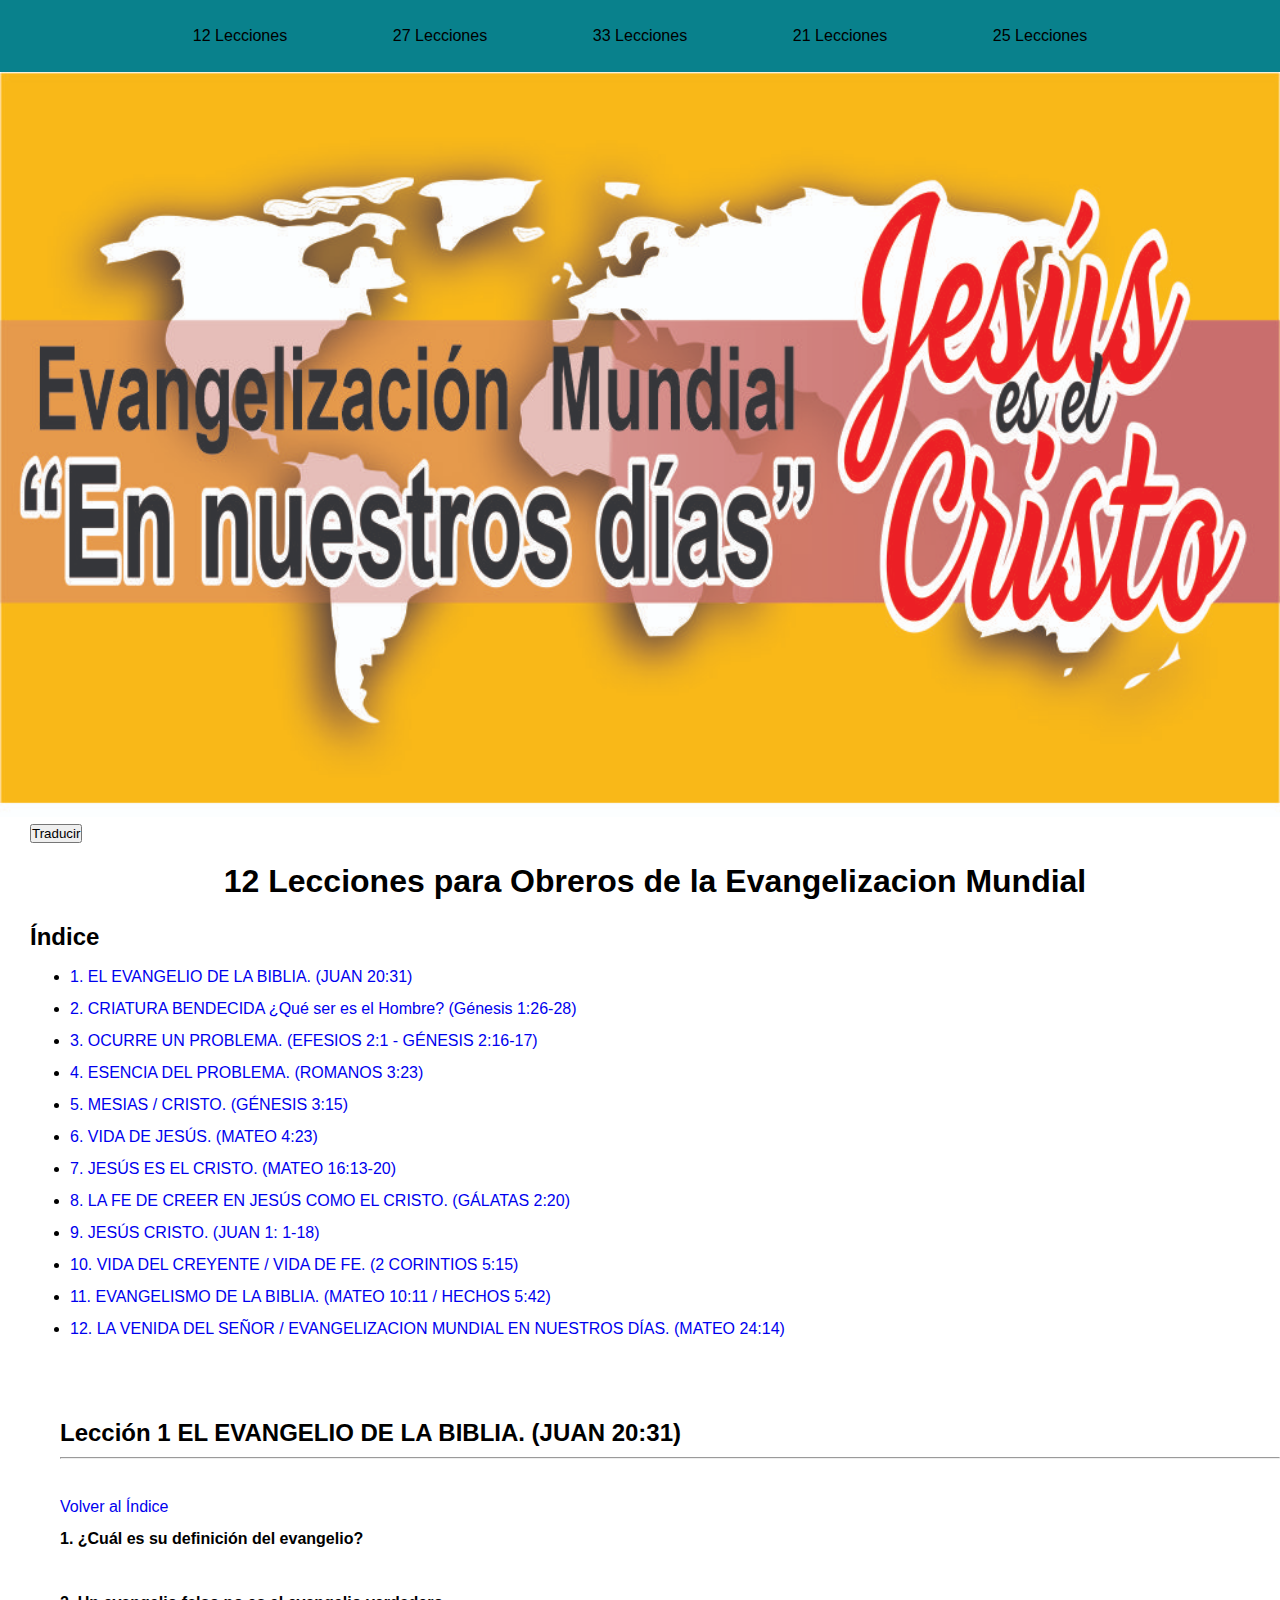
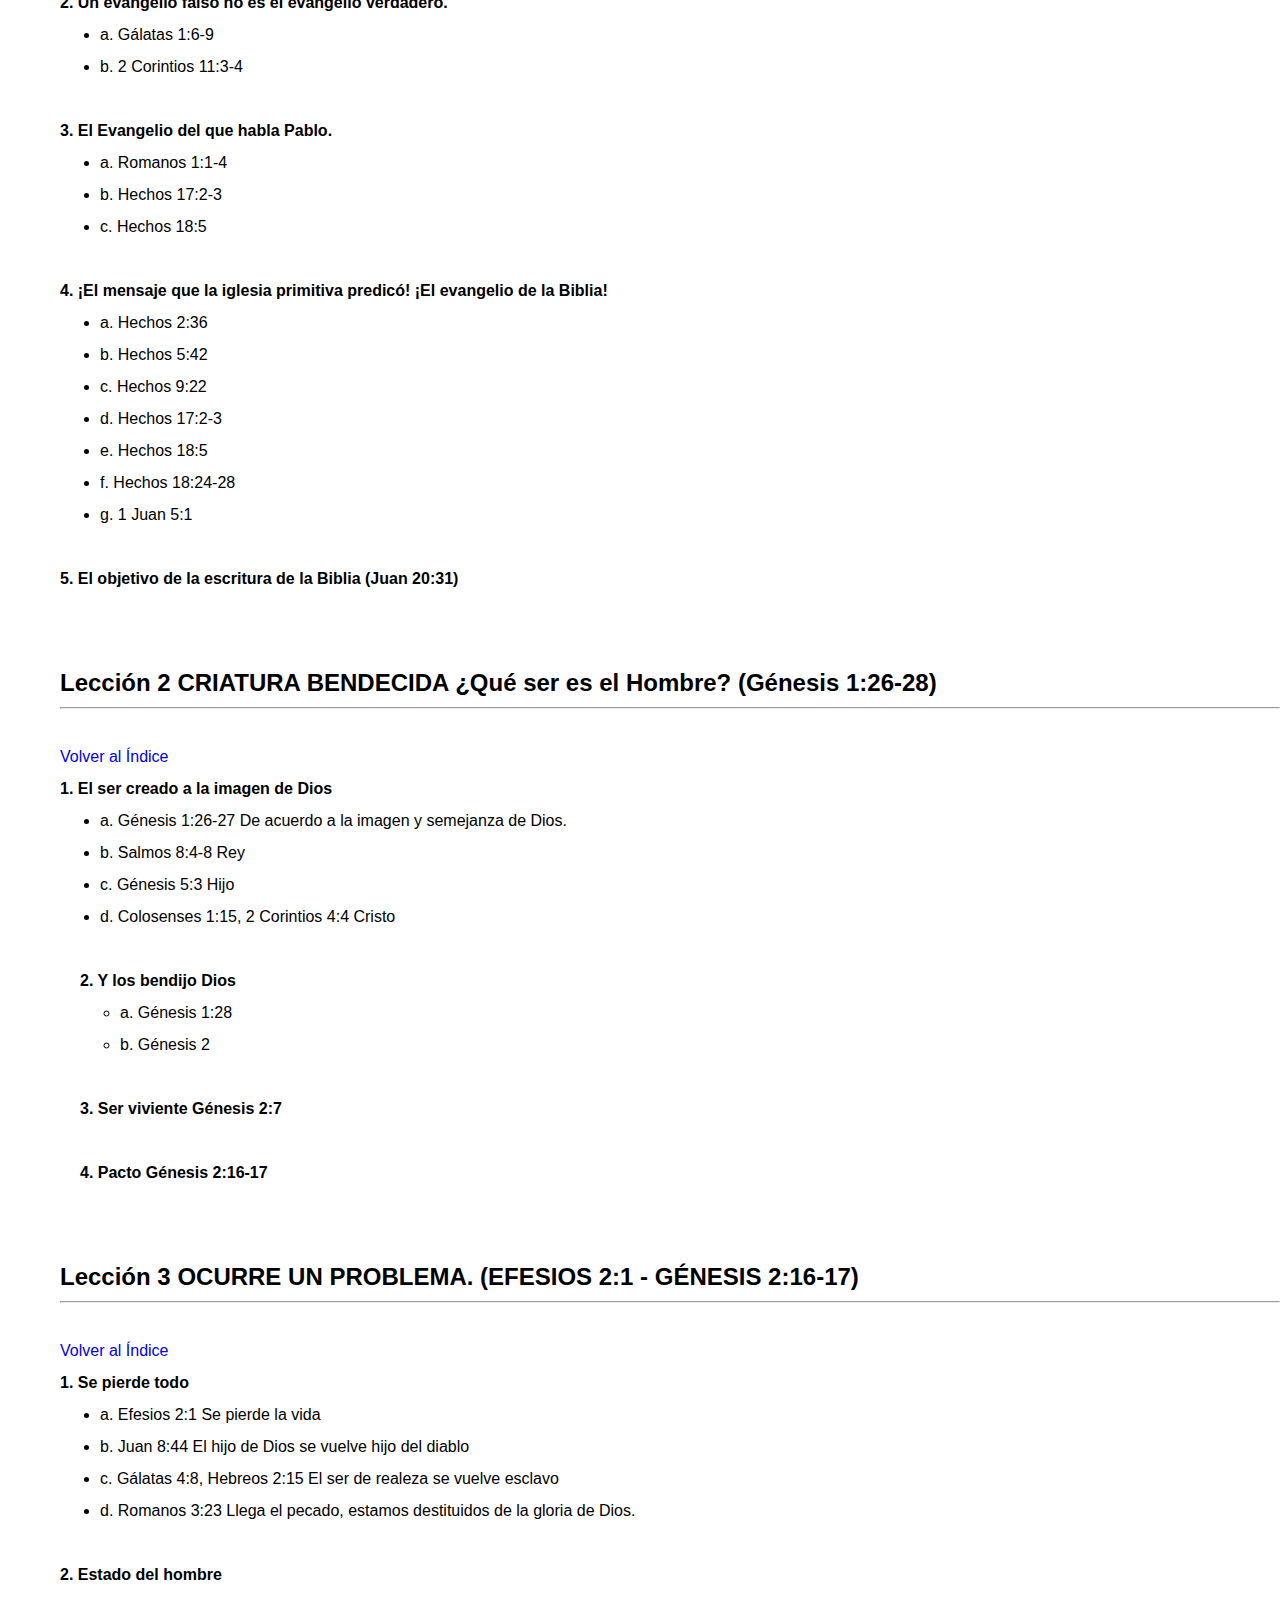
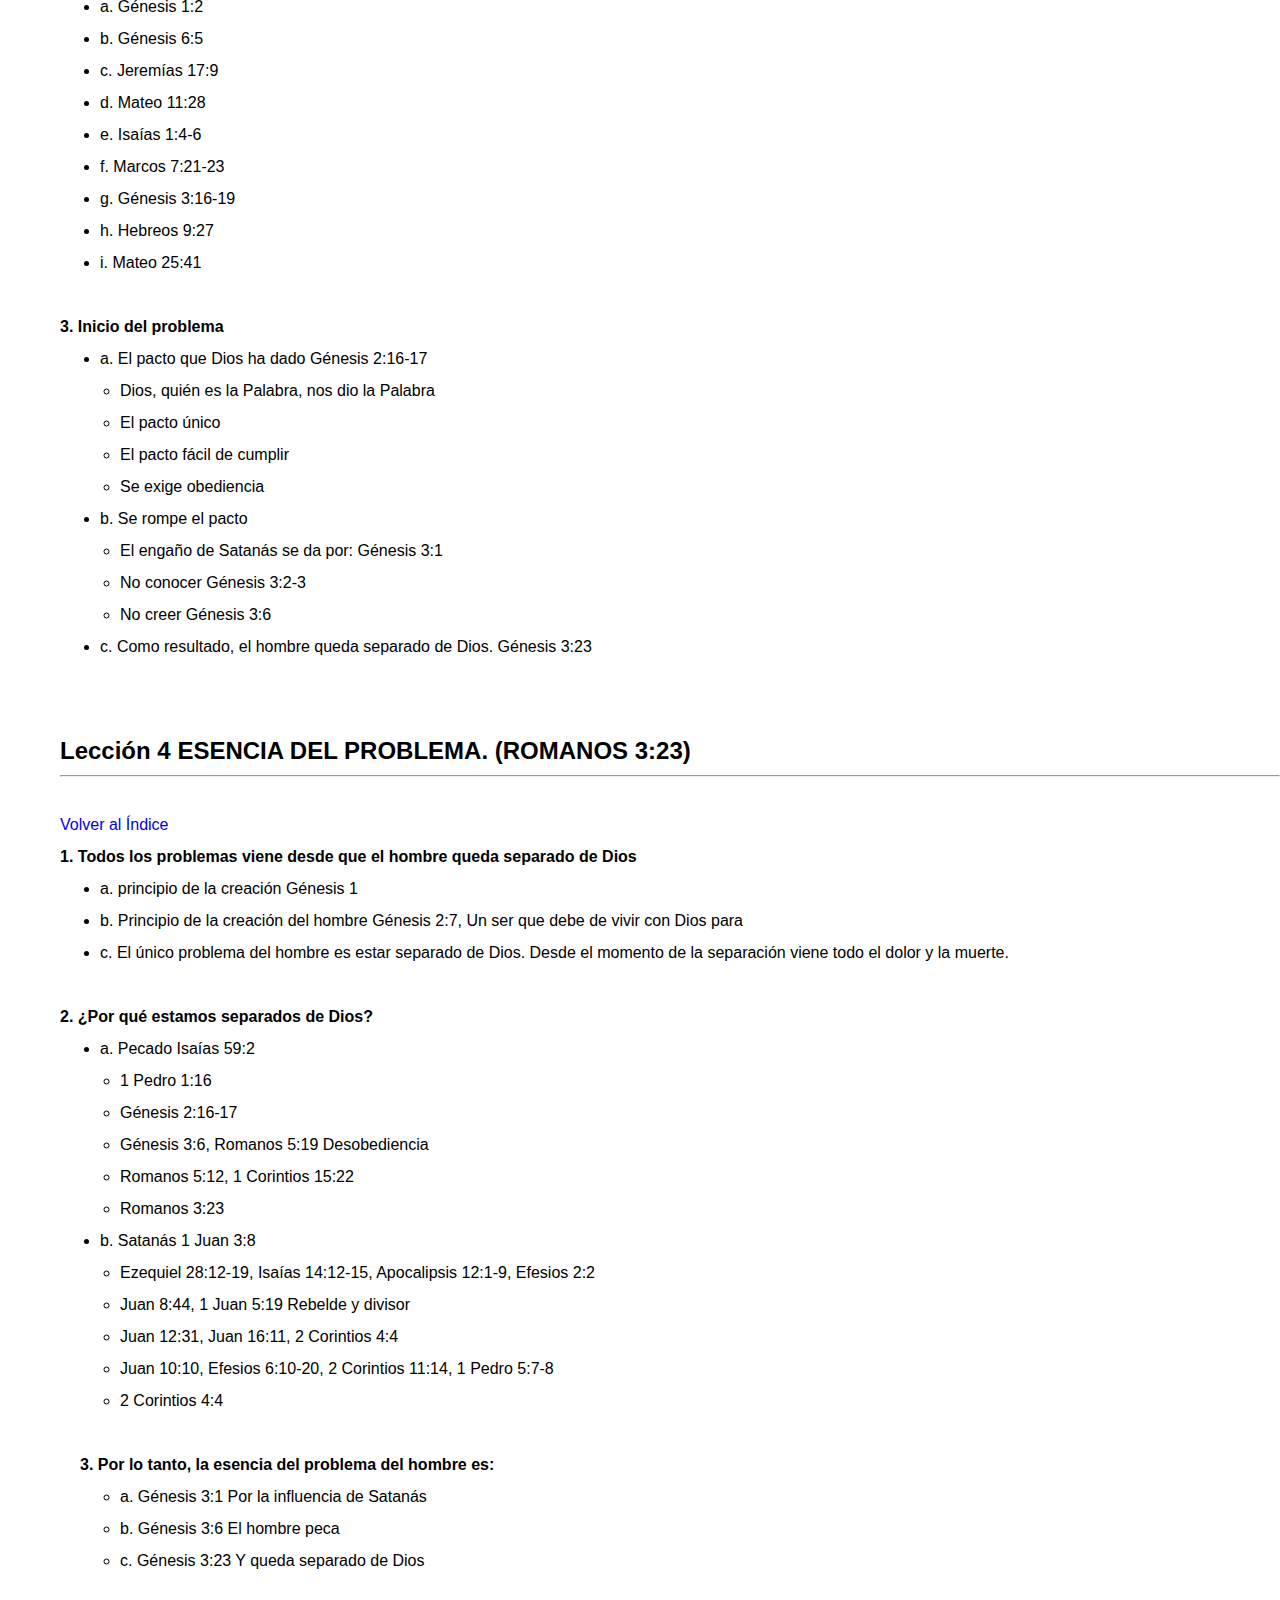
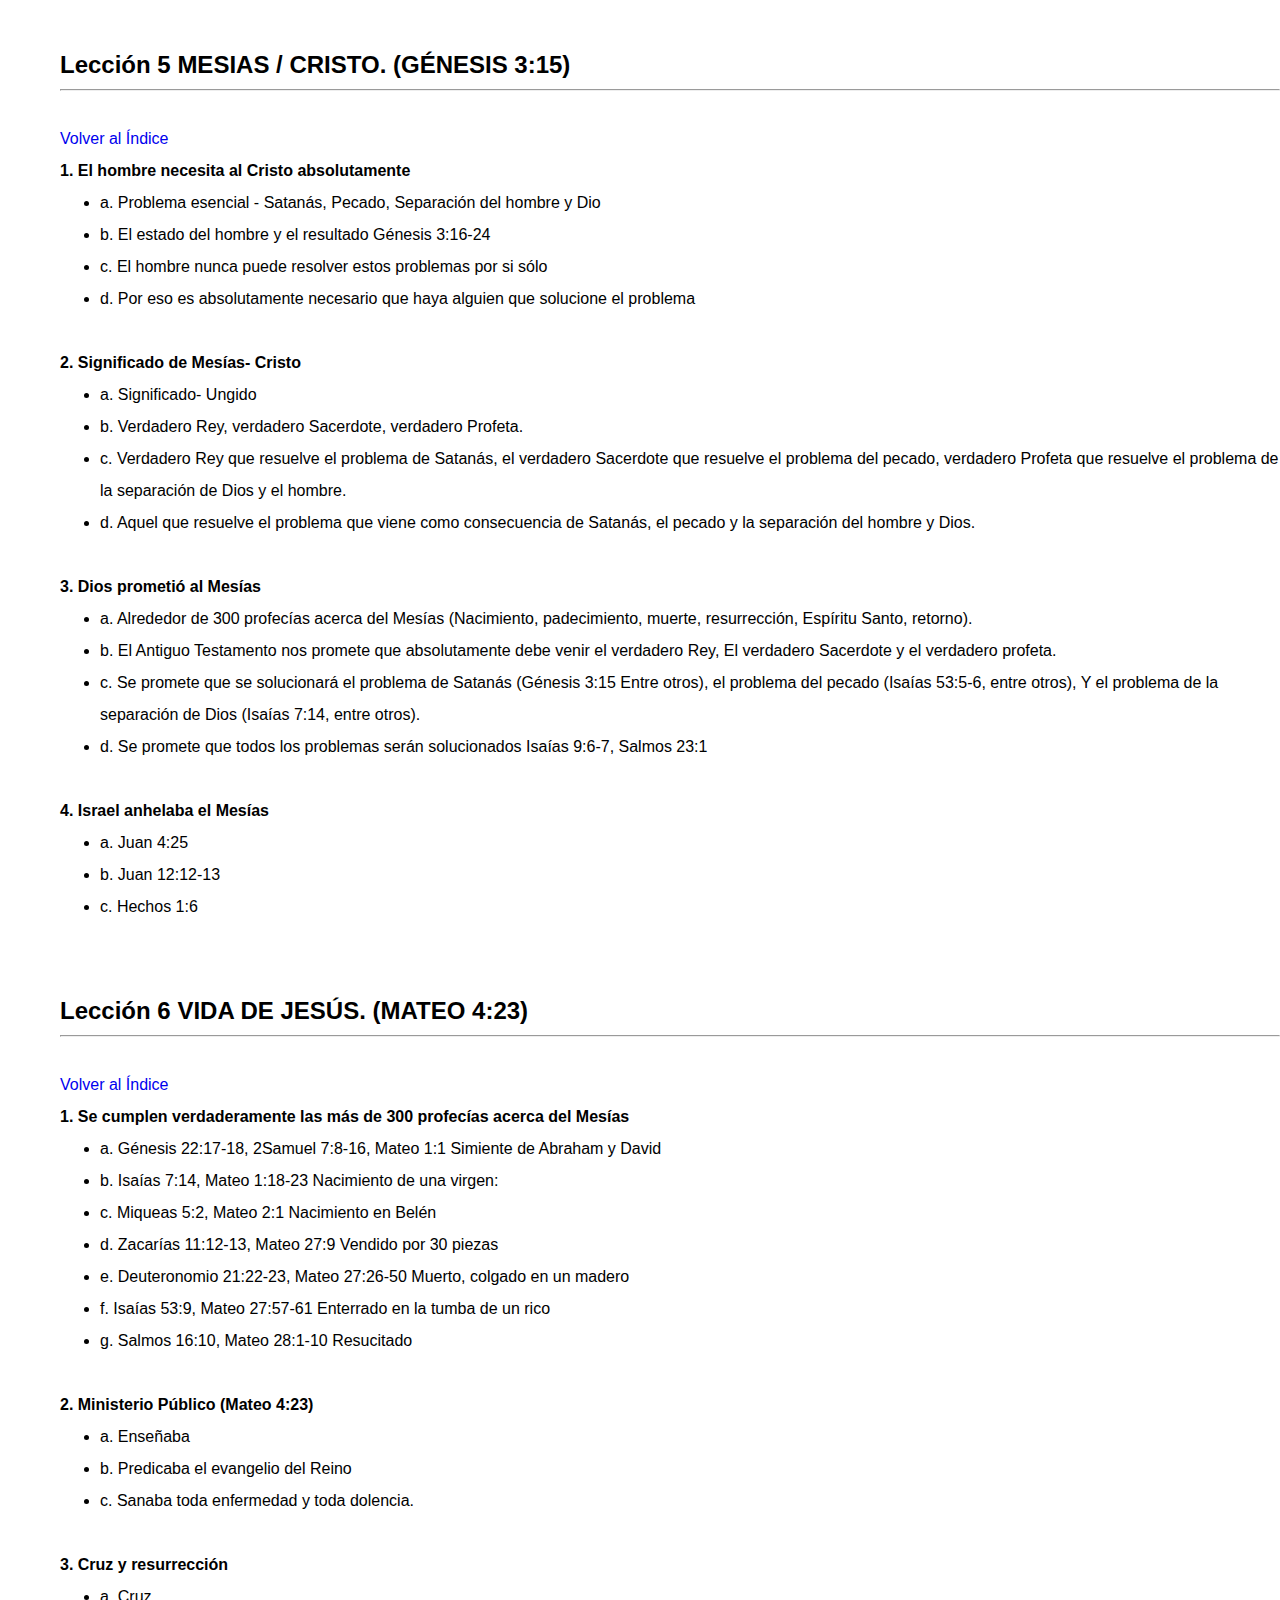
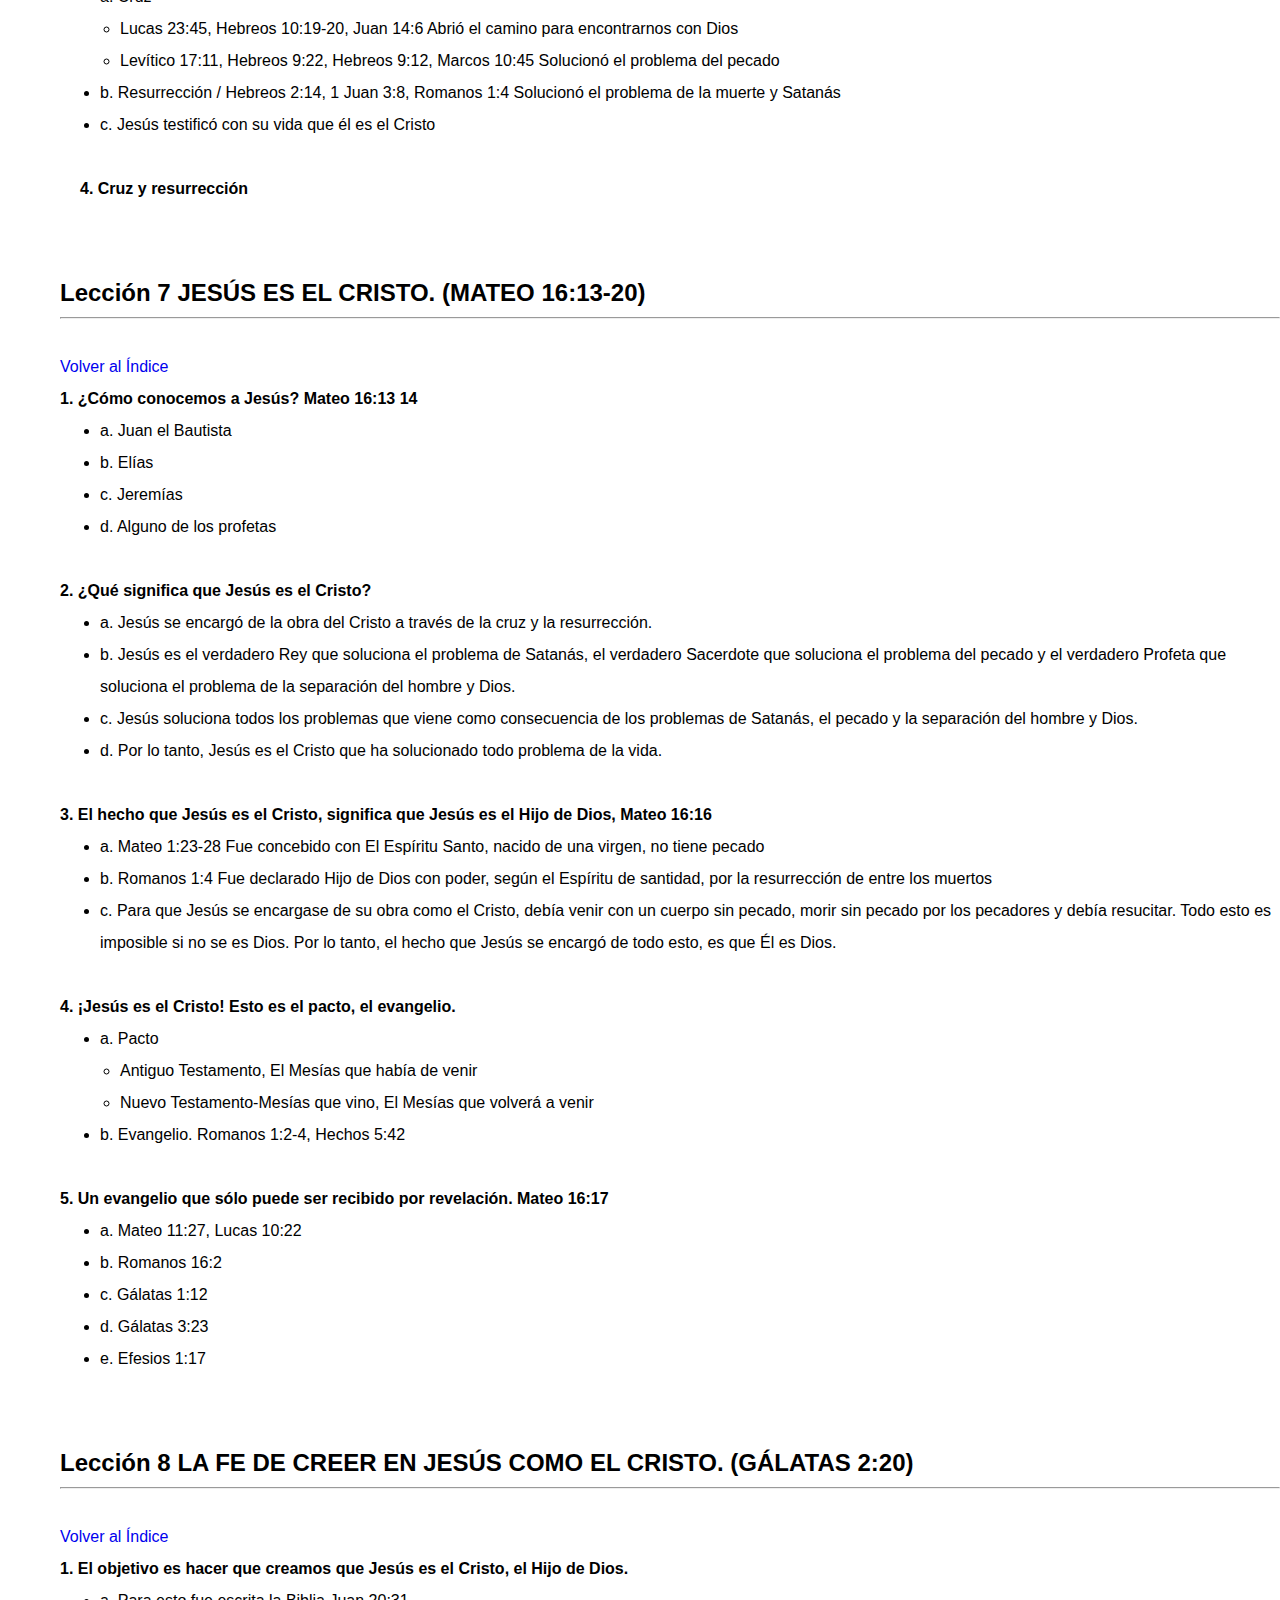
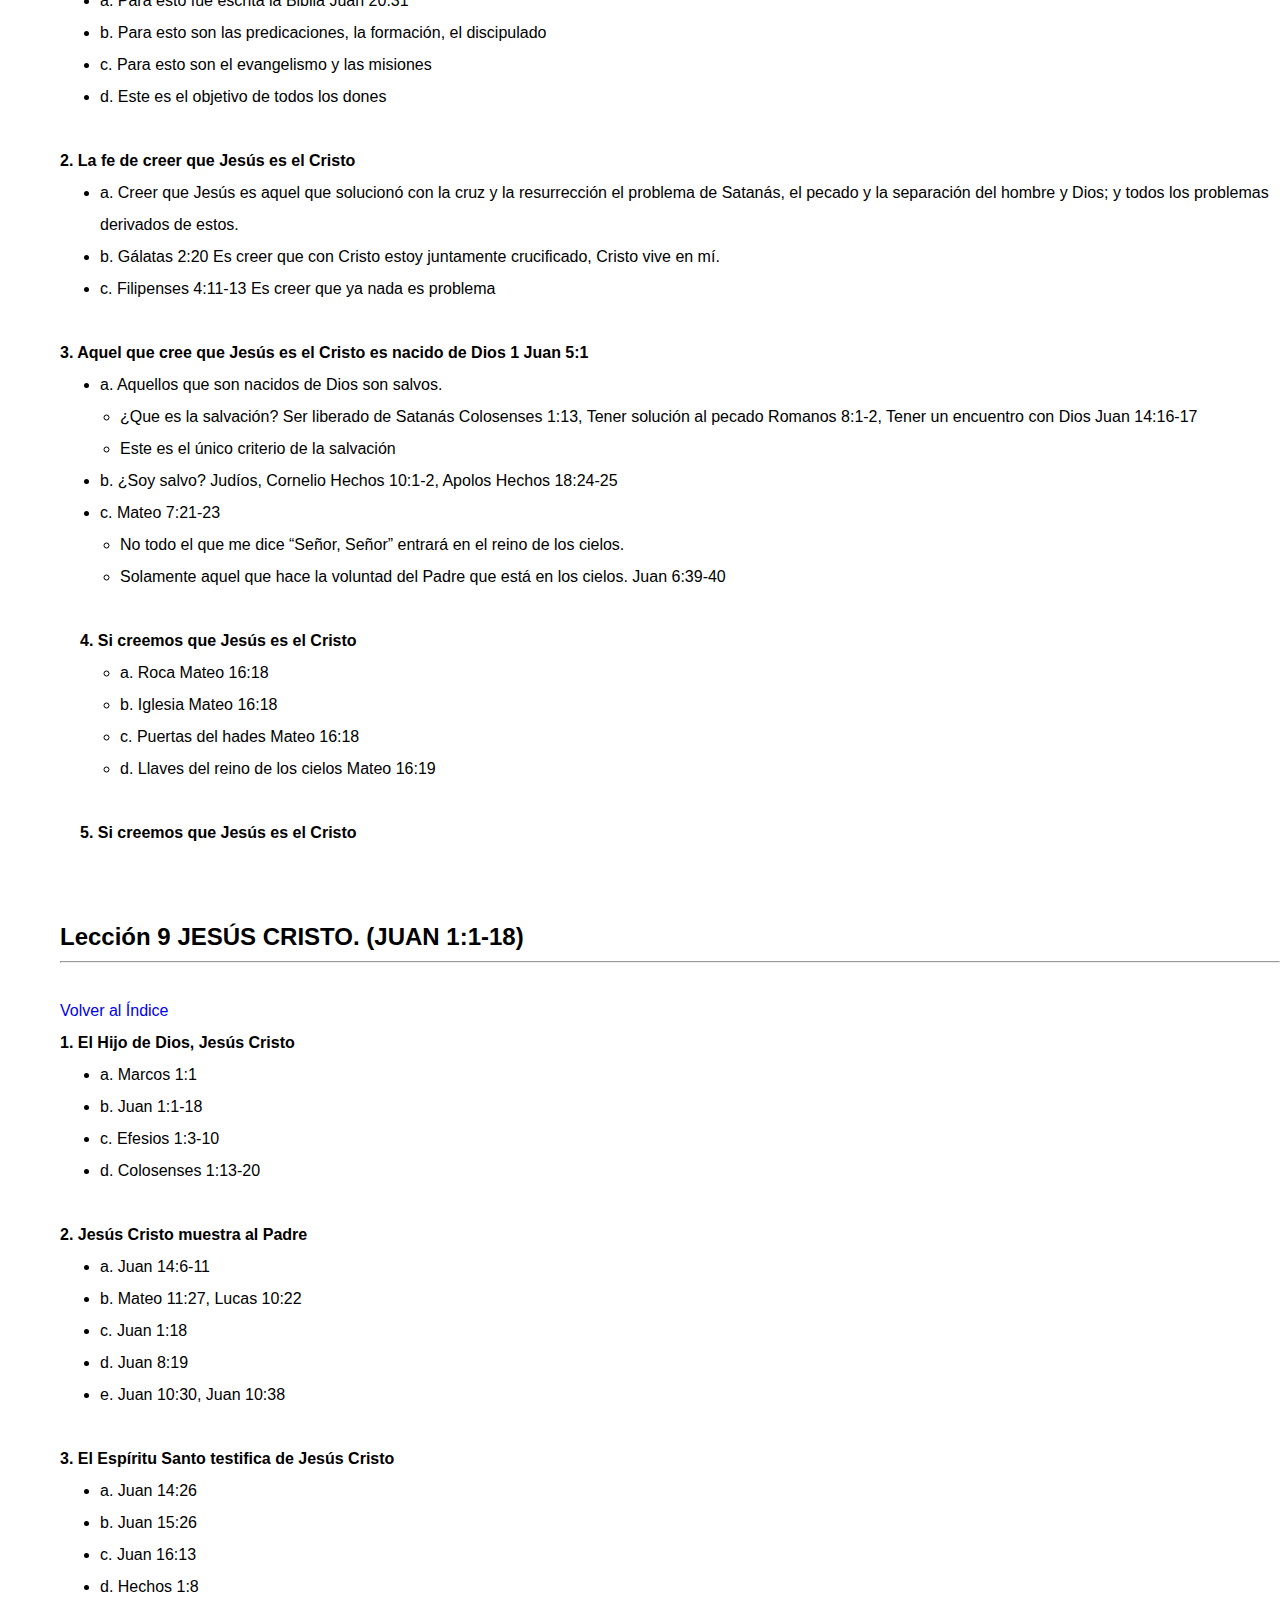
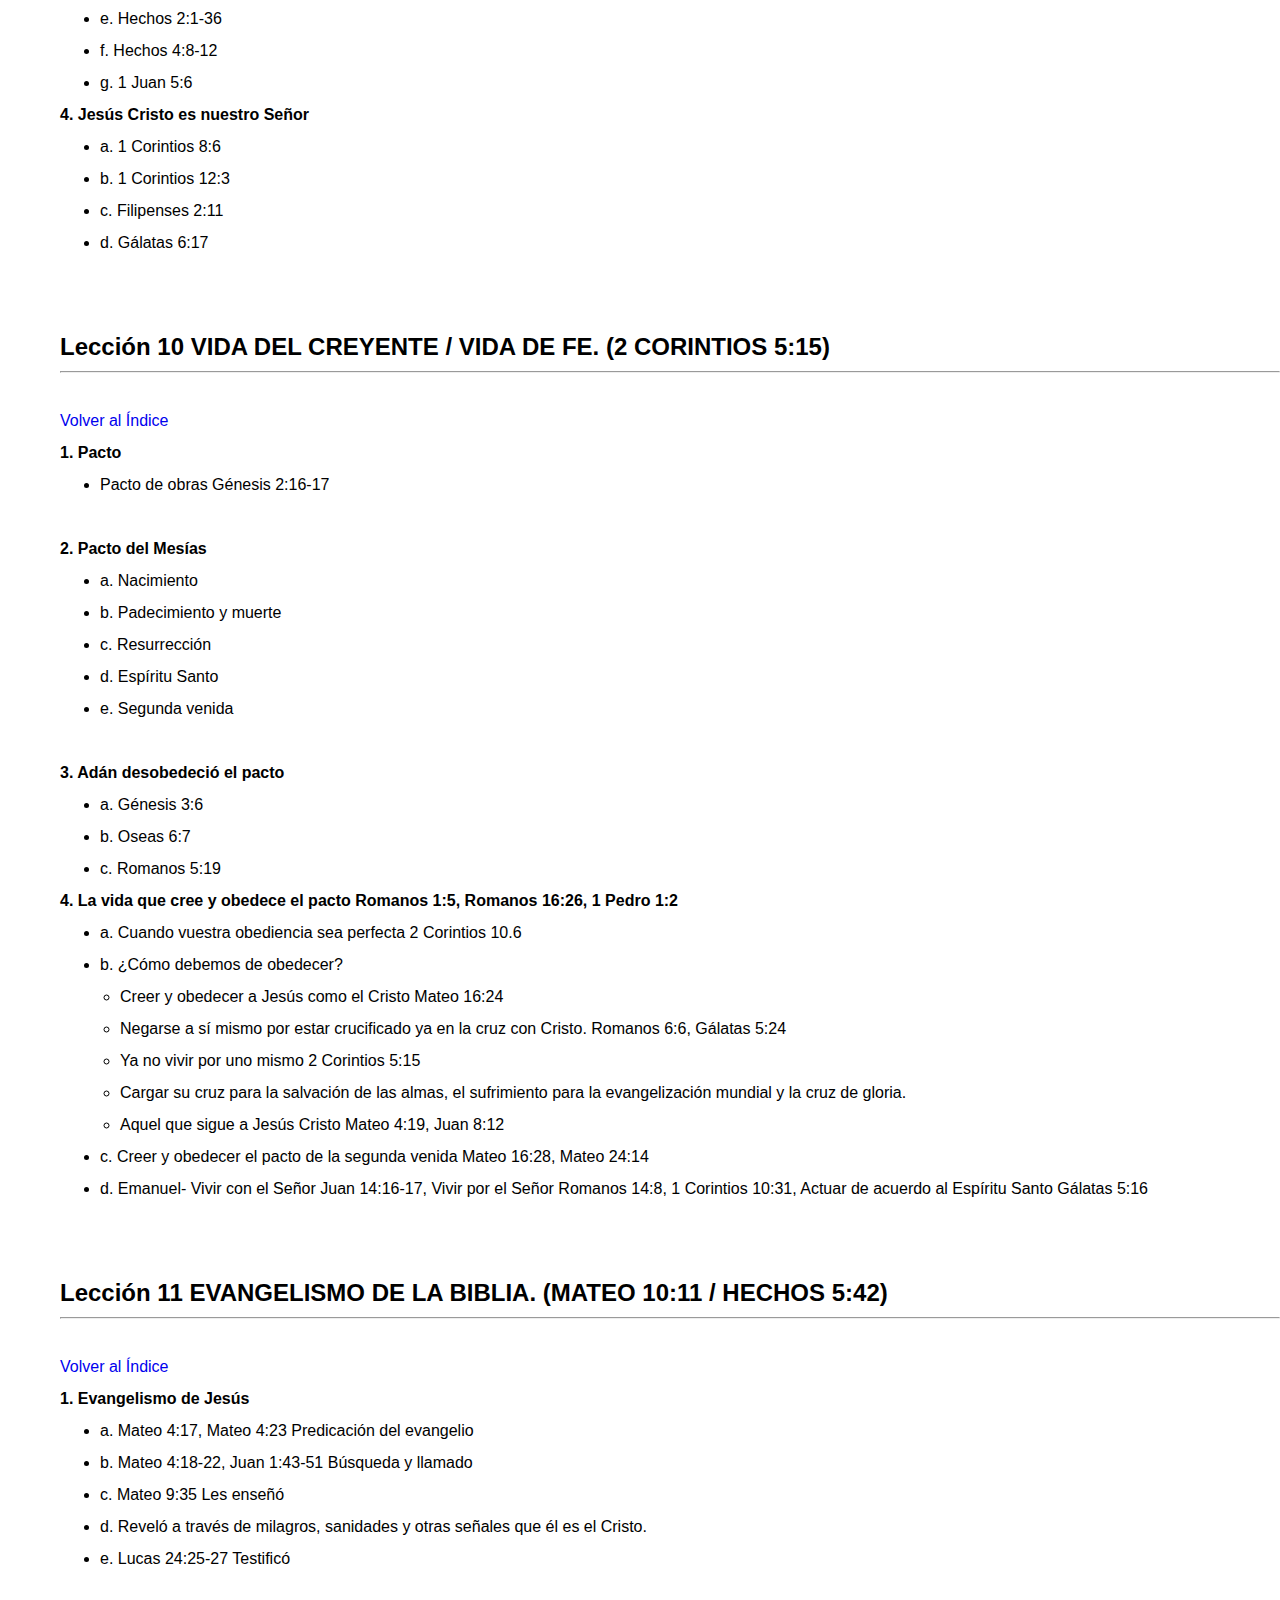
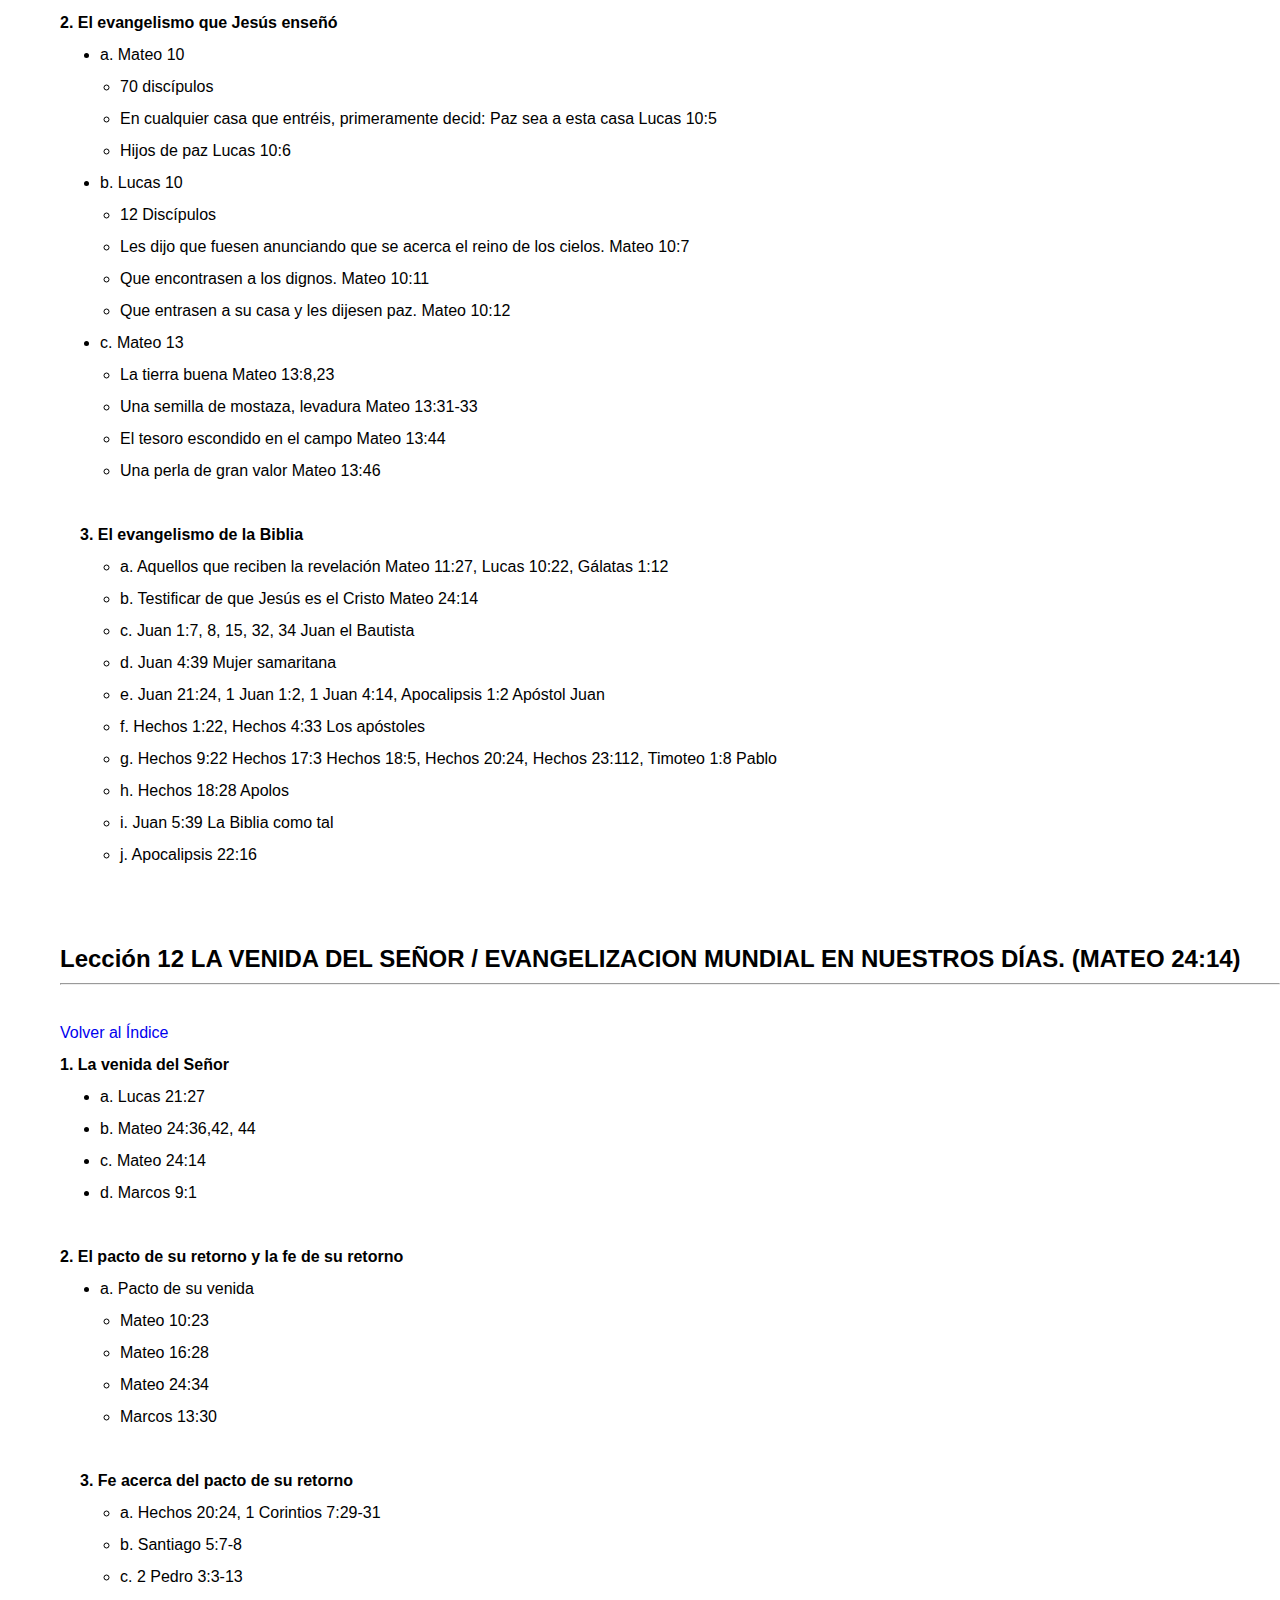
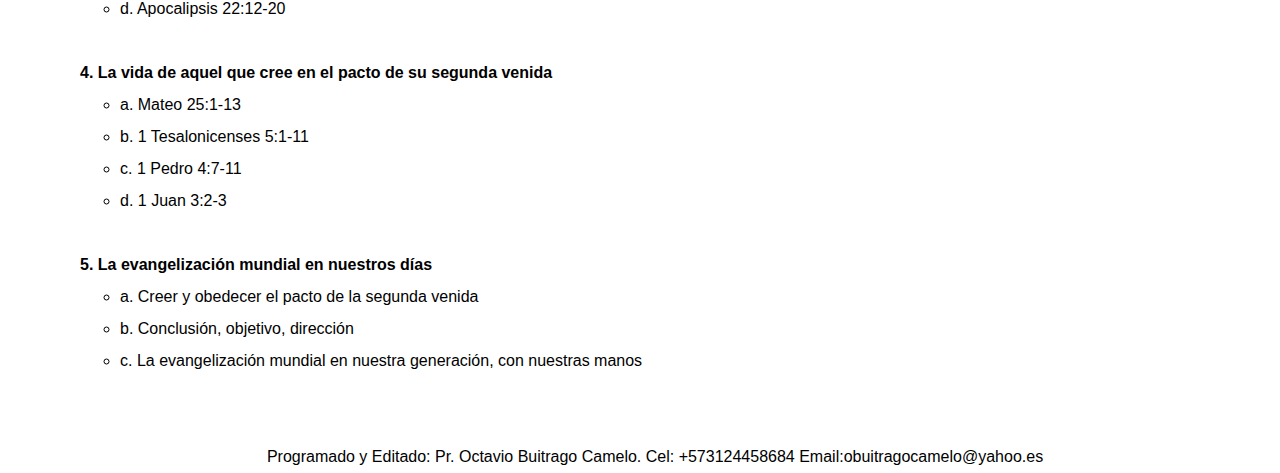
==== index.html @ a5cf8450 "nueva actualizacion" ====
<!DOCTYPE html>
<html lang="es">
<head>
    <meta charset="UTF-8">
    <meta name="viewport" content="width=device-width, initial-scale=1.0">
    <link rel="stylesheet" href="styles.css">
    <script src="https://ajax.googleapis.com/ajax/libs/jquery/3.6.0/jquery.min.js"></script>
    <script src="index.js"></script>
    <title>Lecciones para la Evangelizacion Mundial</title>
<script type="text/javascript">
	document.addEventListener("DOMContentLoaded", function(e) {
		ConveyThis_Initializer.init({
			api_key: "pub_405fa917a806c4c9b337b1f81d25b096"
		});
	});
</script>
</head>
<body>
    <header>
		<nav class="navbar">
			<div class="contenedor">
                <a href="index.html">12 Lecciones</a>
                <a href="27.html">27 Lecciones</a>
                <a href="33.html">33 Lecciones</a>
                <a href="21.html">21 Lecciones</a>
                <a href="25.html">25 Lecciones</a>
              </div>
		</nav>
		<div class="contenedor-imagen">
			<a href="#">
				<img src="img/portada.jpg" alt="imagen evangelizacion mundial">
			</a>
		</div>
	</header>
<main class="contenido">
    <div id="traducir">
	    <div id="google_translate_element"></div>
        <button onclick="translatePage()">Traducir</button>
    </div>
    <h1 class="titulo" id="indice">12 Lecciones para Obreros de la Evangelizacion Mundial</h1>
    <nav>
        <h2>Índice</h2>
        <ul>
            <li><a href="#leccion-1">1. EL EVANGELIO DE LA BIBLIA. (JUAN 20:31)</a></li>
            <li><a href="#leccion-2">2. CRIATURA BENDECIDA ¿Qué ser es el Hombre? (Génesis 1:26-28)</a></li>
            <li><a href="#leccion-3">3. OCURRE UN PROBLEMA. (EFESIOS 2:1 - GÉNESIS 2:16-17)</a></li>
            <li><a href="#leccion-4">4. ESENCIA DEL PROBLEMA. (ROMANOS 3:23)</a></li>
            <li><a href="#leccion-5">5. MESIAS / CRISTO. (GÉNESIS 3:15)</a></li>
            <li><a href="#leccion-6">6. VIDA DE JESÚS. (MATEO 4:23)</a></li>
            <li><a href="#leccion-7">7. JESÚS ES EL CRISTO. (MATEO 16:13-20)</a></li>
            <li><a href="#leccion-8">8. LA FE DE CREER EN JESÚS COMO EL CRISTO. (GÁLATAS 2:20)</a></li>
            <li><a href="#leccion-9">9. JESÚS CRISTO. (JUAN 1: 1-18)</a></li>
            <li><a href="#leccion-10">10. VIDA DEL CREYENTE / VIDA DE FE. (2 CORINTIOS 5:15)</a></li>
            <li><a href="#leccion-11">11. EVANGELISMO DE LA BIBLIA. (MATEO 10:11 / HECHOS 5:42)</a></li>
            <li><a href="#leccion-12">12. LA VENIDA DEL SEÑOR / EVANGELIZACION MUNDIAL EN
                NUESTROS DÍAS. (MATEO 24:14)</a></li><br><br>
        </ul>
    </nav>
    <main>
    <Section>
        <article>
            <h2 id="leccion-1">Lección 1 EL EVANGELIO DE LA BIBLIA. (JUAN 20:31)</h2>
            <hr><br> <a href="#indice" class="volver-indice">Volver al Índice</a>
    
            <p><strong>1. ¿Cuál es su definición del evangelio?</strong></p><br>
            <p><strong>2. Un evangelio falso no es el evangelio verdadero.</strong></p>
                <ul>
                    <li>a. Gálatas 1:6-9</li>
                    <li>b. 2 Corintios 11:3-4</li></p><br>
                </ul>
            <p><strong>3.  El Evangelio del que habla Pablo.</strong></p>
                <ul>
                    <li>a. Romanos 1:1-4</li>
                    <li>b. Hechos 17:2-3</li>
                    <li>c. Hechos 18:5</li><br>
                </ul>
            <p><strong>4. ¡El mensaje que la iglesia primitiva predicó! ¡El evangelio de la Biblia!</strong></p>
                <ul>
                    <li>a. Hechos 2:36</li>
                    <li>b. Hechos 5:42</li>
                    <li>c. Hechos 9:22</li>
                    <li>d. Hechos 17:2-3</li>
                    <li>e. Hechos 18:5</li>
                    <li>f. Hechos 18:24-28</li>
                    <li>g. 1 Juan 5:1</li>
                </ul><br>
            <p><strong>5. El objetivo de la escritura de la Biblia (Juan 20:31)</strong></p><br><br>            
        </article>
        <article>
            <h2 id="leccion-2">Lección 2 CRIATURA BENDECIDA ¿Qué ser es el Hombre? (Génesis 1:26-28)</h2>
            <hr><br><a href="#indice" class="volver-indice">Volver al Índice</a>
    
            <p><strong>1. El ser creado a la imagen de Dios</strong></p>
                <ul>
                    <li>a. Génesis 1:26-27 De acuerdo a la imagen y semejanza de Dios.</li>
                    <li>b. Salmos 8:4-8 Rey</li>
                    <li>c. Génesis 5:3 Hijo</li>
                    <li>d. Colosenses 1:15, 2 Corintios 4:4 Cristo</li><br>
            <p><strong>2. Y los bendijo Dios</strong></p>
                <ul>
                    <li>a. Génesis 1:28</li>
                    <li>b. Génesis 2</li></p><br>
                </ul>
            <p><strong>3. Ser viviente Génesis 2:7</strong></p><br>
            <p><strong>4. Pacto Génesis 2:16-17</strong></p><br><br>
        </article>
        <article>
            <h2 id="leccion-3">Lección 3 OCURRE UN PROBLEMA. (EFESIOS 2:1 - GÉNESIS 2:16-17)</h2>
            <hr><br><a href="#indice" class="volver-indice">Volver al Índice</a>
    
            <p><strong>1. Se pierde todo</strong></p>
                <ul>
                    <li>a. Efesios 2:1 Se pierde la vida</li>
                    <li>b. Juan 8:44 El hijo de Dios se vuelve hijo del diablo</li>
                    <li>c. Gálatas 4:8, Hebreos 2:15 El ser de realeza se vuelve esclavo</li>
                    <li>d. Romanos 3:23 Llega el pecado, estamos destituidos de la gloria de Dios.</li>
                </ul></p><br>
            <p><strong>2. Estado del hombre</strong></p>
                <ul>
                    <li>a. Génesis 1:2</li>
                    <li>b. Génesis 6:5</li>
                    <li>c. Jeremías 17:9</li>
                    <li>d. Mateo 11:28</li>
                    <li>e. Isaías 1:4-6</li>
                    <li>f. Marcos 7:21-23</li>
                    <li>g. Génesis 3:16-19</li>
                    <li>h. Hebreos 9:27</li>
                    <li>i. Mateo 25:41</li>
                </ul><br>
        
            <p><strong>3. Inicio del problema</strong></p>
                <ul>
                    <li>a. El pacto que Dios ha dado Génesis 2:16-17</li>
                        <ul>
                            <li>Dios, quién es la Palabra, nos dio la Palabra</li>
                            <li>El pacto único</li>
                            <li>El pacto fácil de cumplir</li>
                            <li>Se exige obediencia</li>
                        </ul>
                <li>b. Se rompe el pacto</li>
                        <ul>
                            <li>El engaño de Satanás se da por: Génesis 3:1</li>
                            <li>No conocer Génesis 3:2-3</li>
                            <li>No creer Génesis 3:6</li>
                        </ul>
                <li>c. Como resultado, el hombre queda separado de Dios. Génesis 3:23</li>
                </ul><br><br>
        </article>
        <article>
            <h2 id="leccion-4">Lección 4 ESENCIA DEL PROBLEMA. (ROMANOS 3:23)</h2>
            <hr><br><a href="#indice" class="volver-indice">Volver al Índice</a>
    
            <p><strong>1. Todos los problemas viene desde que el hombre queda separado de Dios</strong></p>
                <ul>
                    <li>a. principio de la creación Génesis 1</li>
                    <li>b. Principio de la creación del hombre Génesis 2:7, Un ser que debe de vivir con Dios para
                    <li>c. El único problema del hombre es estar separado de Dios. Desde el momento de la separación viene todo el dolor y la muerte.</li></li></p><br>
                </ul>
            <p><strong>2. ¿Por qué estamos separados de Dios?</strong></p>
                <ul>
                    <li>a. Pecado Isaías 59:2</li>
                    <ul>
                        <li>1 Pedro 1:16</li>
                        <li>Génesis 2:16-17</li>
                        <li>Génesis 3:6, Romanos 5:19 Desobediencia</li>
                        <li>Romanos 5:12, 1 Corintios 15:22</li>
                        <li>Romanos 3:23</li>
                      </ul>
                    <li>b. Satanás 1 Juan 3:8</li>
                    <ul>
                        <li>Ezequiel 28:12-19, Isaías 14:12-15, Apocalipsis 12:1-9, Efesios 2:2</li>
                        <li>Juan 8:44, 1 Juan 5:19 Rebelde y divisor</li>
                        <li>Juan 12:31, Juan 16:11, 2 Corintios 4:4</li>
                        <li>Juan 10:10, Efesios 6:10-20, 2 Corintios 11:14, 1 Pedro 5:7-8</li>
                        <li>2 Corintios 4:4</li>
                      </ul><br>
            <p><strong>3. Por lo tanto, la esencia del problema del hombre es:</strong>
                <ul>
                    <li>a. Génesis 3:1 Por la influencia de Satanás</li>
                    <li>b. Génesis 3:6 El hombre peca</li>
                    <li>c. Génesis 3:23 Y queda separado de Dios</li></p><br><br>
        </article>
        <article>
            <h2 id="leccion-5">Lección 5 MESIAS / CRISTO. (GÉNESIS 3:15)</h2>
            <hr><br><a href="#indice" class="volver-indice">Volver al Índice</a>
    
            <p><strong>1. El hombre necesita al Cristo absolutamente</strong></p>
                <ul>
                    <li>a. Problema esencial - Satanás, Pecado, Separación del hombre y Dio</li>
                    <li>b. El estado del hombre y el resultado Génesis 3:16-24</li>
                    <li>c. El hombre nunca puede resolver estos problemas por si sólo</li>
                    <li>d. Por eso es absolutamente necesario que haya alguien que solucione el problema</li>
                </ul></p><br>
            <p><strong>2. Significado de Mesías- Cristo</strong></p>
                <ul>
                    <li>a. Significado- Ungido</li>
                    <li>b. Verdadero Rey, verdadero Sacerdote, verdadero Profeta.</li>
                    <li>c. Verdadero Rey que resuelve el problema de Satanás, el verdadero Sacerdote que resuelve
                        el problema del pecado, verdadero Profeta que resuelve el problema de la separación de
                        Dios y el hombre.</li>
                    <li>d.  Aquel que resuelve el problema que viene como consecuencia de Satanás, el pecado y la
                        separación del hombre y Dios.</li>
                </ul><br>
            <p><strong>3. Dios prometió al Mesías</strong></p>
                <ul>
                    <li>a.  Alrededor de 300 profecías acerca del Mesías (Nacimiento, padecimiento, muerte,
                        resurrección, Espíritu Santo, retorno).</li>
                    <li>b. El Antiguo Testamento nos promete que absolutamente debe venir el verdadero Rey, El
                        verdadero Sacerdote y el verdadero profeta.</li>
                    <li>c. Se promete que se solucionará el problema de Satanás (Génesis 3:15 Entre otros), el
                        problema del pecado (Isaías 53:5-6, entre otros), Y el problema de la separación de Dios
                        (Isaías 7:14, entre otros).</li>
                    <li>d. Se promete que todos los problemas serán solucionados Isaías 9:6-7, Salmos 23:1</li>
                </ul><br>
            <p><strong>4. Israel anhelaba el Mesías</strong></p>
                <ul>    
                    <li>a. Juan 4:25</li>
                    <li>b. Juan 12:12-13</li>
                    <li>c. Hechos 1:6</li>
                </ul><br><br>
        </article>
        <article>
            <h2 id="leccion-6">Lección 6 VIDA DE JESÚS. (MATEO 4:23)</h2>
            <hr><br><a href="#indice" class="volver-indice">Volver al Índice</a>
    
            <p><strong>1. Se cumplen verdaderamente las más de 300 profecías acerca del Mesías</strong></p>
                <ul>
                    <li>a. Génesis 22:17-18, 2Samuel 7:8-16, Mateo 1:1 Simiente de Abraham y David</li>
                    <li>b. Isaías 7:14, Mateo 1:18-23 Nacimiento de una virgen:</li>
                    <li>c. Miqueas 5:2, Mateo 2:1 Nacimiento en Belén</li>
                    <li>d. Zacarías 11:12-13, Mateo 27:9 Vendido por 30 piezas</li>
                    <li>e. Deuteronomio 21:22-23, Mateo 27:26-50 Muerto, colgado en un madero</li>
                    <li>f. Isaías 53:9, Mateo 27:57-61 Enterrado en la tumba de un rico</li>
                    <li>g. Salmos 16:10, Mateo 28:1-10 Resucitado</li>
                </ul><br>
            <p><strong>2. Ministerio Público (Mateo 4:23)</strong></p>
                <ul>
                    <li>a. Enseñaba</li>
                    <li>b. Predicaba el evangelio del Reino</li>
                    <li>c. Sanaba toda enfermedad y toda dolencia.</li>
                </ul><br>
        
            <p><strong>3. Cruz y resurrección</strong></p>
                <ul>
                <li>a. Cruz</li>
                <ul>
                    <li>Lucas 23:45, Hebreos 10:19-20, Juan 14:6 Abrió el camino para encontrarnos con Dios</li>
                    <li>Levítico 17:11, Hebreos 9:22, Hebreos 9:12, Marcos 10:45 Solucionó el problema del
                        pecado</li>
                </ul>
                <li>b. Resurrección / Hebreos 2:14, 1 Juan 3:8, Romanos 1:4 Solucionó el problema de la
                    muerte y Satanás</li>

                <li>c.  Jesús testificó con su vida que él es el Cristo</li><br>
            <p><strong>4. Cruz y resurrección</strong></p>
                </ul><br><br>
        </article>
        <article>
            <h2 id="leccion-7">Lección 7 JESÚS ES EL CRISTO. (MATEO 16:13-20)</h2>
            <hr><br><a href="#indice" class="volver-indice">Volver al Índice</a>
    
            <p><strong>1. ¿Cómo conocemos a Jesús? Mateo 16:13 14</strong></p>
                <ul>
                    <li>a. Juan el Bautista</li>
                    <li>b. Elías</li>
                    <li>c. Jeremías</li>
                    <li>d. Alguno de los profetas</li>
                </ul><br>
            <p><strong>2. ¿Qué significa que Jesús es el Cristo?</strong></p>
                <ul>
                    <li>a. Jesús se encargó de la obra del Cristo a través de la cruz y la resurrección.</li>
                    <li>b. Jesús es el verdadero Rey que soluciona el problema de Satanás, el verdadero Sacerdote que
                        soluciona el problema del pecado y el verdadero Profeta que soluciona el problema de la
                        separación del hombre y Dios.</li>
                    <li>c. Jesús soluciona todos los problemas que viene como consecuencia de los problemas de Satanás,
                        el pecado y la separación del hombre y Dios.</li>
                    <li>d. Por lo tanto, Jesús es el Cristo que ha solucionado todo problema de la vida.</li>
                </ul><br>
        
            <p><strong>3. El hecho que Jesús es el Cristo, significa que Jesús es el Hijo de Dios, Mateo 16:16</strong></p>
                <ul>
                    <li>a. Mateo 1:23-28 Fue concebido con El Espíritu Santo, nacido de una virgen, no tiene pecado</li>
                    <li>b. Romanos 1:4 Fue declarado Hijo de Dios con poder, según el Espíritu de santidad, por la
                        resurrección de entre los muertos</li>
                    <li>c. Para que Jesús se encargase de su obra como el Cristo, debía venir con un cuerpo sin pecado,
                        morir sin pecado por los pecadores y debía resucitar. Todo esto es imposible si no se es Dios. Por lo
                        tanto, el hecho que Jesús se encargó de todo esto, es que Él es Dios.</li>
                </ul><br>
            <p><strong>4. ¡Jesús es el Cristo! Esto es el pacto, el evangelio.</strong></p>
                <ul>
                    <li>a. Pacto</li>
                        <ul>
                            <li>Antiguo Testamento, El Mesías que había de venir</li>
                            <li>Nuevo Testamento-Mesías que vino, El Mesías que volverá a venir</li>
                        </ul>
                    <li>b.  Evangelio. Romanos 1:2-4, Hechos 5:42</li>
                </ul><br>
            <p><strong>5. Un evangelio que sólo puede ser recibido por revelación. Mateo 16:17</strong></p>
                    <ul>
                        <li>a. Mateo 11:27, Lucas 10:22</li>
                        <li>b. Romanos 16:2</li>
                        <li>c. Gálatas 1:12</li>
                        <li>d. Gálatas 3:23</li>
                        <li>e. Efesios 1:17</li>
                    </ul><br><br>
        </article>
        <article>
        <h2 id="leccion-8">Lección 8 LA FE DE CREER EN JESÚS COMO EL CRISTO. (GÁLATAS 2:20)</h2>
            <hr><br><a href="#indice" class="volver-indice">Volver al Índice</a>
    
            <p><strong>1. El objetivo es hacer que creamos que Jesús es el Cristo, el Hijo de Dios.</strong></p>
                <ul>
                    <li>a. Para esto fue escrita la Biblia Juan 20:31</li>
                    <li>b. Para esto son las predicaciones, la formación, el discipulado</li>
                    <li>c. Para esto son el evangelismo y las misiones</li>
                    <li>d. Este es el objetivo de todos los dones</li>
                </ul><br>
            <p><strong>2. La fe de creer que Jesús es el Cristo</strong></p>
                <ul>
                    <li>a. Creer que Jesús es aquel que solucionó con la cruz y la resurrección el problema de
                        Satanás, el pecado y la separación del hombre y Dios; y todos los problemas derivados de
                        estos.</li>
                    <li>b. Gálatas 2:20 Es creer que con Cristo estoy juntamente crucificado, Cristo vive en mí.</li>
                    <li>c. Filipenses 4:11-13 Es creer que ya nada es problema</li>
                </ul><br>        
            <p><strong>3. Aquel que cree que Jesús es el Cristo es nacido de Dios 1 Juan 5:1</strong></p>
                <ul>
                    <li>a. Aquellos que son nacidos de Dios son salvos.</li>
                        <ul>
                            <li>¿Que es la salvación? Ser liberado de Satanás Colosenses 1:13, Tener solución al
                                pecado Romanos 8:1-2, Tener un encuentro con Dios Juan 14:16-17</li>
                            <li>Este es el único criterio de la salvación</li>
                        </ul>
                    <li>b. ¿Soy salvo? Judíos, Cornelio Hechos 10:1-2, Apolos Hechos 18:24-25</li>
                    <li>c.  Mateo 7:21-23</li>
                        <ul>
                            <li>No todo el que me dice “Señor, Señor” entrará en el reino de los cielos.</li>
                            <li>Solamente aquel que hace la voluntad del Padre que está en los cielos. Juan 6:39-40</li>
                        </ul><br>
            <p><strong>4. Si creemos que Jesús es el Cristo</strong></p>
                    <ul>
                    <li>a. Roca Mateo 16:18</li>
                    <li>b. Iglesia Mateo 16:18</li>
                    <li>c. Puertas del hades Mateo 16:18</li>
                    <li>d. Llaves del reino de los cielos Mateo 16:19</li>
                    </ul><br>
            <p><strong>5. Si creemos que Jesús es el Cristo</strong></p>
            <br><br>
        </article>
        <article>
            <h2 id="leccion-9">Lección 9 JESÚS CRISTO. (JUAN 1:1-18)</h2>
            <hr><br><a href="#indice" class="volver-indice">Volver al Índice</a>
    
            <p><strong>1. El Hijo de Dios, Jesús Cristo</strong></p>
                <ul>
                    <li>a. Marcos 1:1</li>
                    <li>b. Juan 1:1-18</li>
                    <li>c. Efesios 1:3-10</li>
                    <li>d. Colosenses 1:13-20</li>
                </ul><br>
            <p><strong>2. Jesús Cristo muestra al Padre</strong></p>
                <ul>
                    <li>a. Juan 14:6-11</li>
                    <li>b. Mateo 11:27, Lucas 10:22</li>
                    <li>c. Juan 1:18</li>
                    <li>d. Juan 8:19</li>
                    <li>e. Juan 10:30, Juan 10:38</li>
                </ul><br>
            <p><strong>3. El Espíritu Santo testifica de Jesús Cristo</strong></p>
                <ul>
                    <li>a. Juan 14:26</li>
                    <li>b. Juan 15:26</li>
                    <li>c. Juan 16:13</li>
                    <li>d. Hechos 1:8</li>
                    <li>e. Hechos 2:1-36</li>
                    <li>f. Hechos 4:8-12</li>
                    <li>g. 1 Juan 5:6</li>
                </ul>
            <p><strong>4. Jesús Cristo es nuestro Señor</strong></p>
                <ul>
                    <li>a. 1 Corintios 8:6</li>
                    <li>b. 1 Corintios 12:3</li>
                    <li>c. Filipenses 2:11</li>
                    <li>d. Gálatas 6:17</li>
                </ul><br><br>
        </article>
        <article>
            <h2 id="leccion-10">Lección 10 VIDA DEL CREYENTE / VIDA DE FE. (2 CORINTIOS 5:15)</h2>
                <hr><br><a href="#indice" class="volver-indice">Volver al Índice</a>
        
                <p><strong>1. Pacto</strong></p>
                <ul>
                    <li>Pacto de obras Génesis 2:16-17</li>
                </ul><br>
            <p><strong>2. Pacto del Mesías</strong></p>
                <ul>
                    <li>a. Nacimiento</li>
                    <li>b. Padecimiento y muerte</li>
                    <li>c. Resurrección</li>
                    <li>d. Espíritu Santo</li>
                    <li>e. Segunda venida</li>
                </ul><br>
            <p><strong>3. Adán desobedeció el pacto</strong></p>
                <ul>
                <li>a. Génesis 3:6</li>
                <li>b. Oseas 6:7</li>
                <li>c. Romanos 5:19</li>
                </ul>
            <p><strong>4. La vida que cree y obedece el pacto Romanos 1:5, Romanos 16:26, 1 Pedro 1:2</strong></p>
                <ul>
                    <li>a. Cuando vuestra obediencia sea perfecta 2 Corintios 10.6</li>
                    <li>b. ¿Cómo debemos de obedecer?</li>
                        <ul>
                            <li>Creer y obedecer a Jesús como el Cristo Mateo 16:24</li>
                            <li>Negarse a sí mismo por estar crucificado ya en la cruz con Cristo. Romanos 6:6, Gálatas
                                5:24</li>
                            <li>Ya no vivir por uno mismo 2 Corintios 5:15</li>
                            <li>Cargar su cruz para la salvación de las almas, el sufrimiento para la evangelización mundial
                                y la cruz de gloria.</li>
                            <li>Aquel que sigue a Jesús Cristo Mateo 4:19, Juan 8:12</li>
                        </ul>
                    <li>c. Creer y obedecer el pacto de la segunda venida Mateo 16:28, Mateo 24:14</li>
                    <li>d. Emanuel- Vivir con el Señor Juan 14:16-17, Vivir por el Señor Romanos 14:8, 1 Corintios
                        10:31, Actuar de acuerdo al Espíritu Santo Gálatas 5:16</li>
                </ul><br><br>
            </article>
            <article>
                <h2 id="leccion-11">Lección 11 EVANGELISMO DE LA BIBLIA. (MATEO 10:11 / HECHOS 5:42)</h2>
                    <hr><br><a href="#indice" class="volver-indice">Volver al Índice</a>
            
                    <p><strong>1. Evangelismo de Jesús</strong></p>
                    <ul>
                        <li>a. Mateo 4:17, Mateo 4:23 Predicación del evangelio</li>
                        <li>b. Mateo 4:18-22, Juan 1:43-51 Búsqueda y llamado</li>
                        <li>c. Mateo 9:35 Les enseñó</li>
                        <li>d. Reveló a través de milagros, sanidades y otras señales que él es el Cristo.</li>
                        <li>e. Lucas 24:25-27 Testificó</li>
                    </ul><br>
                <p><strong>2. El evangelismo que Jesús enseñó</strong></p>
                    <ul>
                        <li>a. Mateo 10</li>
                            <ul>
                                <li>70 discípulos</li>
                                <li>En cualquier casa que entréis, primeramente decid: Paz sea a esta casa Lucas 10:5</li>
                                <li>Hijos de paz Lucas 10:6</li>
                            </ul>
                        <li>b. Lucas 10</li>
                            <ul>
                                <li>12 Discípulos</li>
                                <li>Les dijo que fuesen anunciando que se acerca el reino de los cielos. Mateo 10:7</li>
                                <li>Que encontrasen a los dignos. Mateo 10:11</li>
                                <li>Que entrasen a su casa y les dijesen paz. Mateo 10:12</li>
                            </ul>
                        <li>c. Mateo 13</li>
                            <ul>
                                <li>La tierra buena Mateo 13:8,23</li>
                                <li>Una semilla de mostaza, levadura Mateo 13:31-33</li>
                                <li>El tesoro escondido en el campo Mateo 13:44</li>
                                <li>Una perla de gran valor Mateo 13:46</li>
                            </ul><br>
                <p><strong>3. El evangelismo de la Biblia</strong></p>
                    <ul>
                        <li>a. Aquellos que reciben la revelación Mateo 11:27, Lucas 10:22, Gálatas 1:12</li>
                        <li>b. Testificar de que Jesús es el Cristo Mateo 24:14</li>
                        <li>c. Juan 1:7, 8, 15, 32, 34 Juan el Bautista</li>
                        <li>d. Juan 4:39 Mujer samaritana</li>
                        <li>e. Juan 21:24, 1 Juan 1:2, 1 Juan 4:14, Apocalipsis 1:2 Apóstol Juan</li>
                        <li>f. Hechos 1:22, Hechos 4:33 Los apóstoles</li>
                        <li>g. Hechos 9:22 Hechos 17:3 Hechos 18:5, Hechos 20:24, Hechos 23:112, Timoteo 1:8 Pablo</li>
                        <li>h. Hechos 18:28 Apolos</li>
                        <li>i. Juan 5:39 La Biblia como tal</li>
                        <li>j. Apocalipsis 22:16</li>
                    </ul><br><br>
                </article>
                <article>
                    <h2 id="leccion-12">Lección 12 LA VENIDA DEL SEÑOR / EVANGELIZACION MUNDIAL EN
                        NUESTROS DÍAS. (MATEO 24:14)</h2>
                        <hr><br><a href="#indice" class="volver-indice">Volver al Índice</a>
                
                        <p><strong>1. La venida del Señor</strong></p>
                        <ul>
                            <li>a. Lucas 21:27</li>
                            <li>b. Mateo 24:36,42, 44</li>
                            <li>c. Mateo 24:14</li>
                            <li>d. Marcos 9:1</li>
                        </ul><br>
                    <p><strong>2. El pacto de su retorno y la fe de su retorno</strong></p>
                        <ul>
                            <li>a. Pacto de su venida</li>
                                <ul>
                                    <li>Mateo 10:23</li>
                                    <li>Mateo 16:28</li>
                                    <li>Mateo 24:34</li>
                                    <li>Marcos 13:30</li>
                                </ul><br>
                    <p><strong>3. Fe acerca del pacto de su retorno</strong></p>
                        <ul>
                            <li>a. Hechos 20:24, 1 Corintios 7:29-31</li>
                            <li>b. Santiago 5:7-8</li>
                            <li>c. 2 Pedro 3:3-13</li>
                            <li>d. Apocalipsis 22:12-20</li>
                        </ul><br>
                    <p><strong>4. La vida de aquel que cree en el pacto de su segunda venida</strong></p>
                        <ul>
                            <li>a. Mateo 25:1-13</li>
                            <li>b. 1 Tesalonicenses 5:1-11</li>
                            <li>c. 1 Pedro 4:7-11</li>
                            <li>d. 1 Juan 3:2-3</li>
                        </ul><br>
                    <p><strong>5. La evangelización mundial en nuestros días</strong></p>
                        <ul>
                            <li>a. Creer y obedecer el pacto de la segunda venida</li>
                            <li>b. Conclusión, objetivo, dirección</li>
                            <li>c. La evangelización mundial en nuestra generación, con nuestras manos</li>
                        </ul><br><br>
                    </article>
    </Section>
</main>
<footer class="pie">
    <p>Programado y Editado: Pr. Octavio Buitrago Camelo. Cel: +573124458684 Email:obuitragocamelo@yahoo.es </p>
</footer>

</body>
</html>
---- styles.css ----
/* styles.css */
body {
    font-family: 'Arial', sans-serif;
    margin: 0;
    padding: 0;
    line-height: 2;
}

* {
	margin: 0;
	padding: 0;
	box-sizing: border-box;
}

a {
	text-decoration: none;
	outline: none;
}

a:hover {
	text-decoration: underline;
}

body {
	font-family: 'Montserrat', sans-serif;
	background: #ffffff;
}

/* * ============================== */
/* * ============ HEADER ========== */
/* * ============================== */

.navbar {
	background: #09818c;
}

.navbar a {
	color: #fff;
	display: inline-block;
	padding: 20px;
	width: 100%;
	text-align: center;
	color: #000;
	transition: .3s ease-out all;
}

.navbar a:hover {
	background: #1D2F3D;
	color: #fff;
	text-decoration: none;
}

.contenedor {
	max-width: 1000px;
	width: 90%;
	margin: auto;
	display: flex;
	justify-content: space-between;
}

/* * ============================== */
/* * ===== CONTENEDOR IMAGEN ====== */
/* * ============================== */

.contenedor-imagen {
	width: 100%;
}

.contenedor-imagen img {
	width: 100%;
	height: auto;
	vertical-align: top;
	object-fit: cover;
	object-position: 0 bottom;
}
h1 {
    text-align: center;
}

ul {
	margin-left: 20px;
}

ul li {
	margin-left: 20px;
}

/* * ============================== */
/* * ============ MAIN ============ */
/* * ============================== */

main {
    margin-left: 30px;
	min-height: 100vh;
}

main .contenido p {
	margin-left: 30px;
	margin-bottom: 20px;
	line-height: 30px;
	color: #525151;
}

main .contenido .titulo {
    font-family: 'Montserrat', sans-serif;
	font-weight: normal;
	padding-top: 40px;
}

main .contenido .fecha {
	font-size: 14px;
	color: #B5B5B5;
}

#traducir {
	align-items: flex-end;
}
.pie {
	text-align: center;
}

/* * ============================== */
/* * ============ ASIDE =========== */
/* * ============================== */

aside {
	min-width: 30%;
	margin: 40px 20px 20px 0;
	height: 100%;
	background: #1D2F3D;
	padding: 20px;
	border-radius: 3px;
}

aside .titulo {
	font-family: 'Montserrat', sans-serif;
	font-weight: normal;
	font-size: 24px;
	margin-bottom: 20px;
	color: #f2f2f2;
}

aside .indice a {
	display: block;
	margin-bottom: 10px;
	color: #FFCD48;
}

/* * ============================== */
/* * ========== FOOTER ============ */
/* * ============================== */



/* * ============================== */
/* * ====== MEDIA QUERIES ========= */
/* * ============================== */
@media screen and (max-width: 900px){
	.navbar .contenedor {
		flex-wrap: wrap;
		margin: 0;
		width: 100%;
	}

	.navbar a {
		width: auto;
		flex: 1;
	}

	.contenedor-imagen {
		height: 50vh;
	}

	main .contenedor {
		flex-direction: column;
	}
}
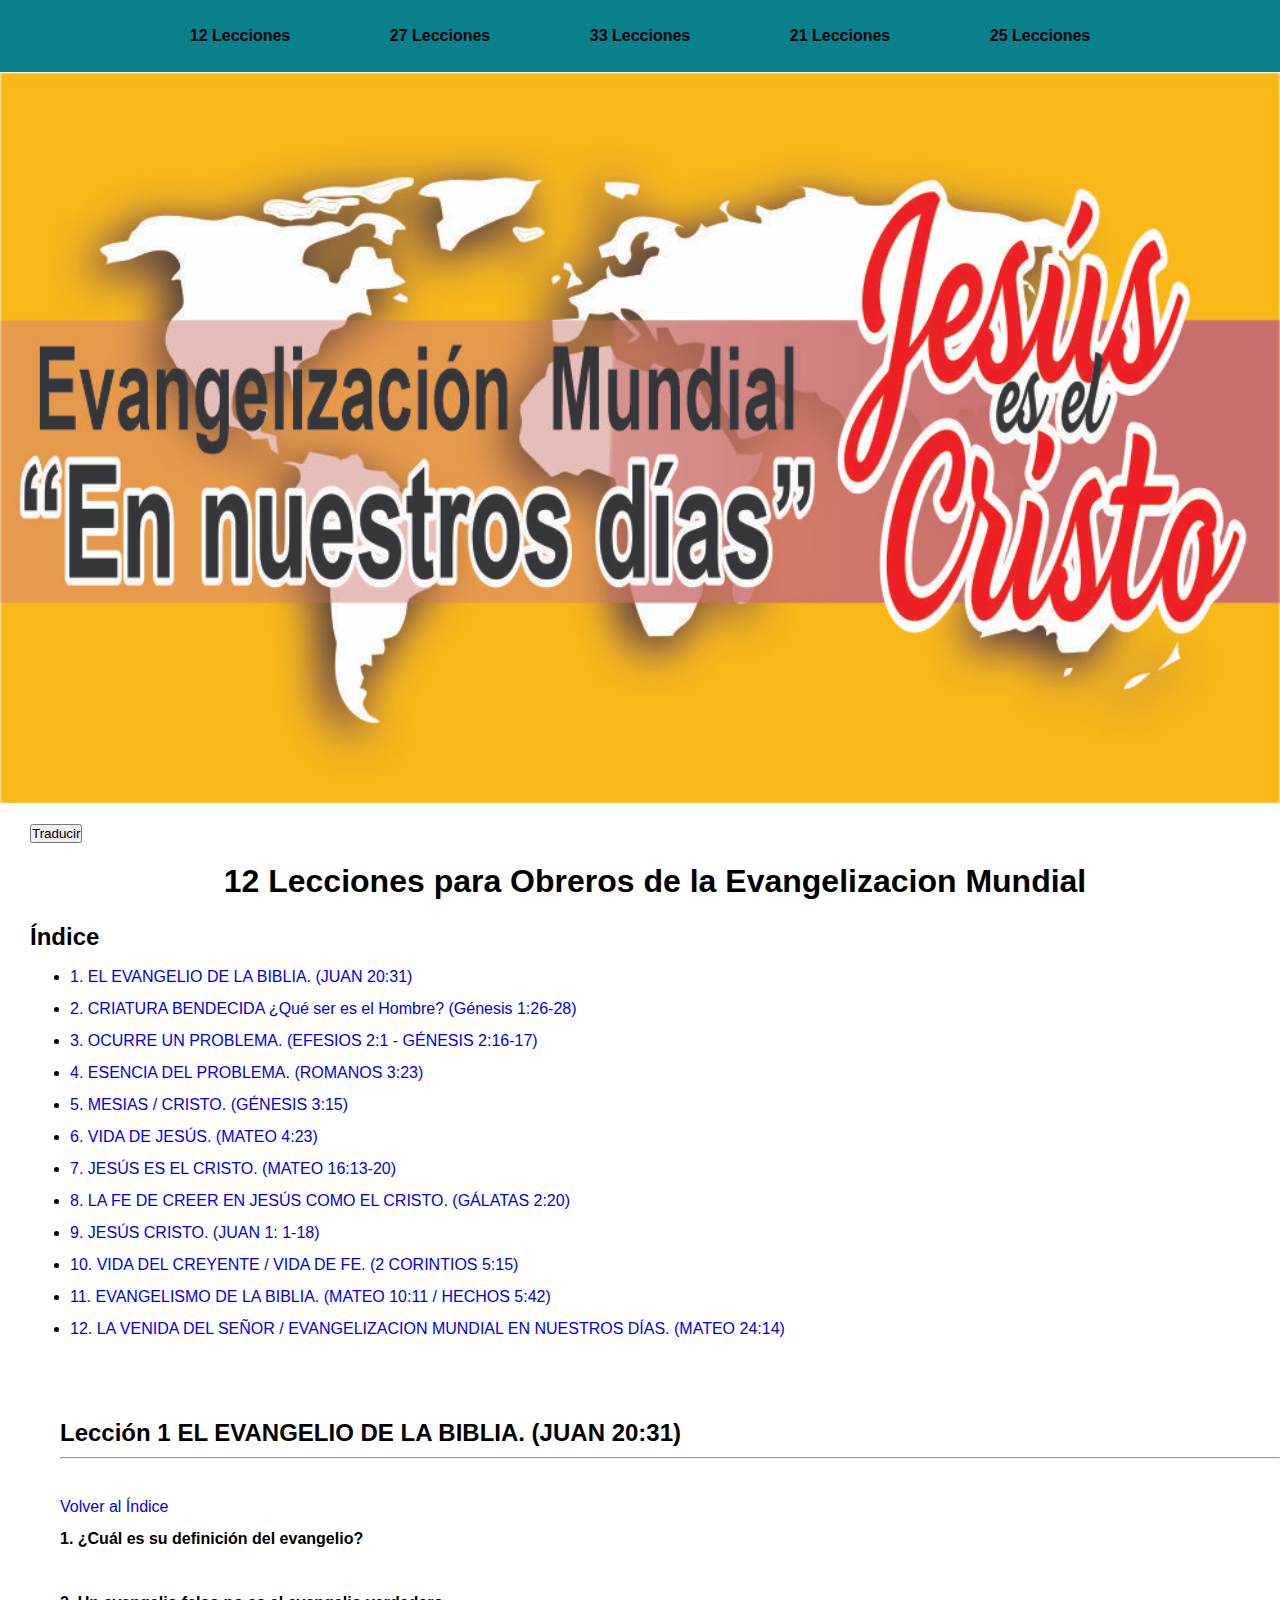
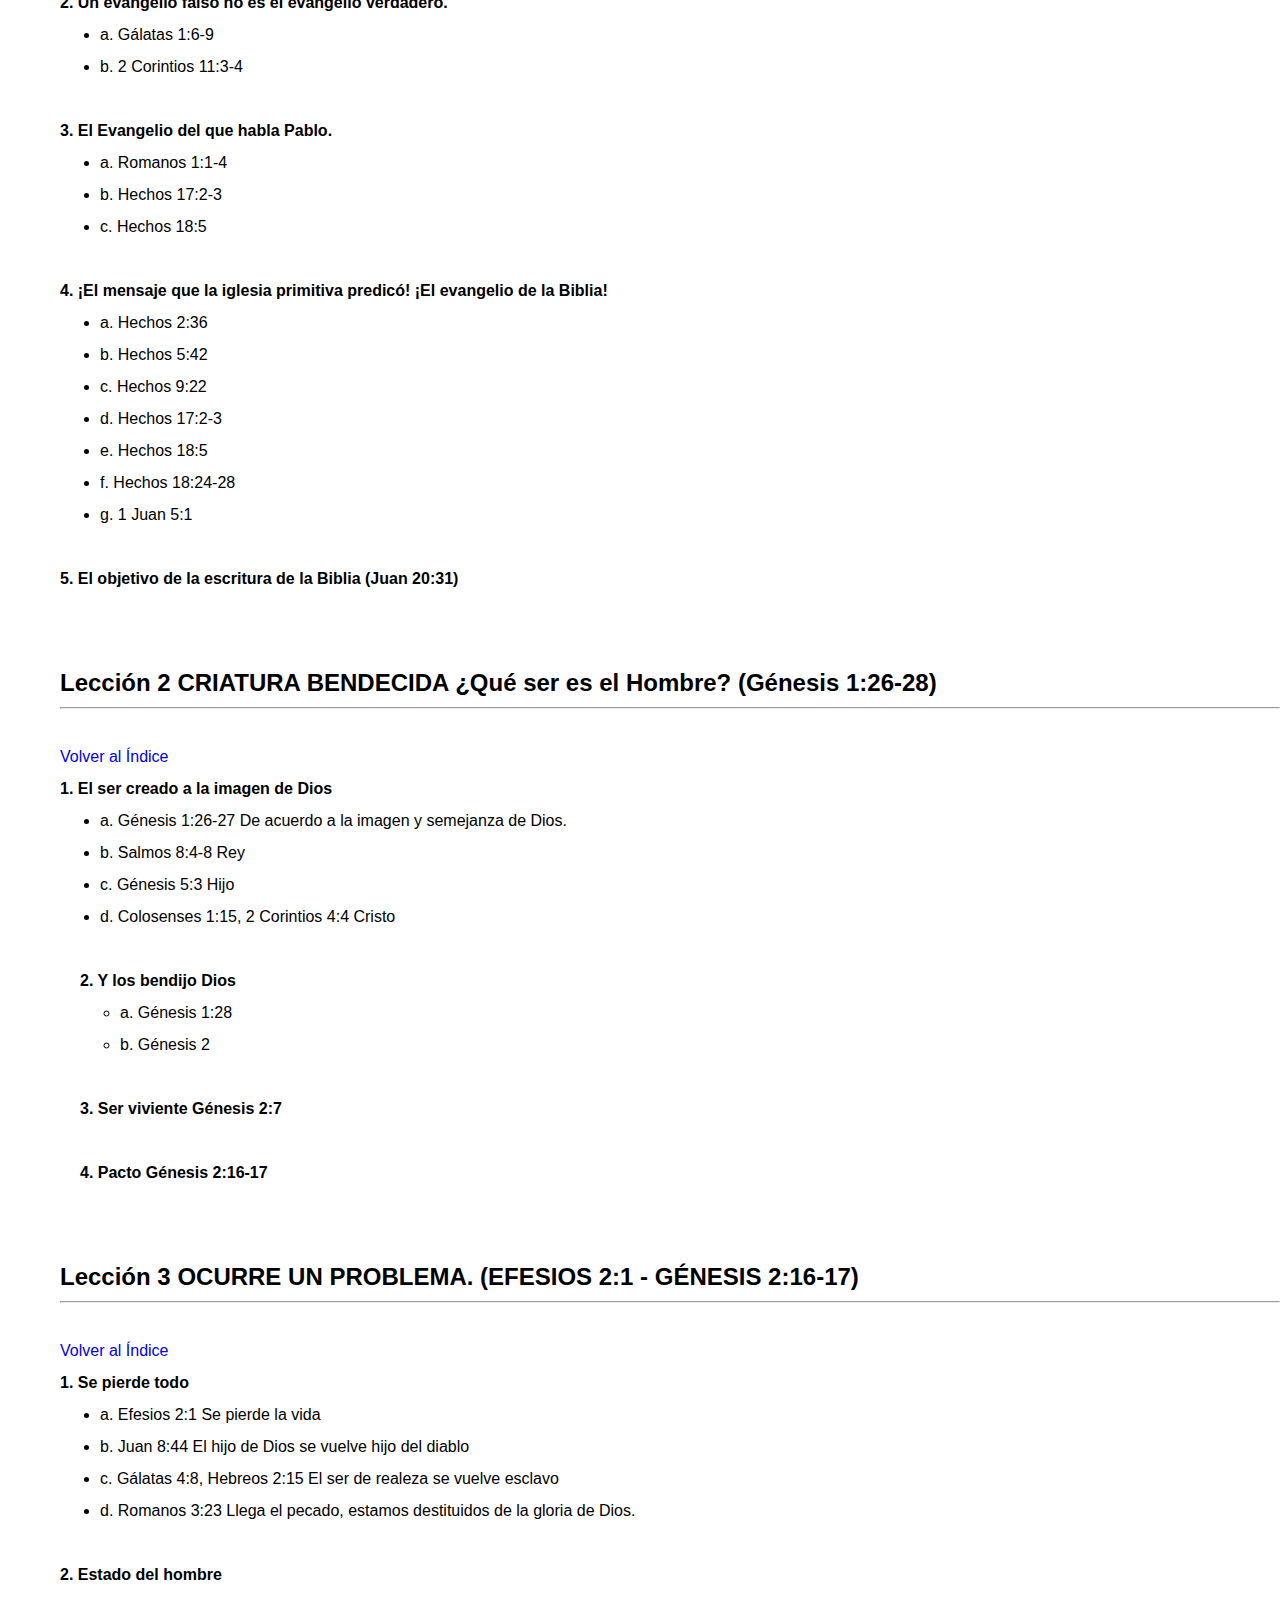
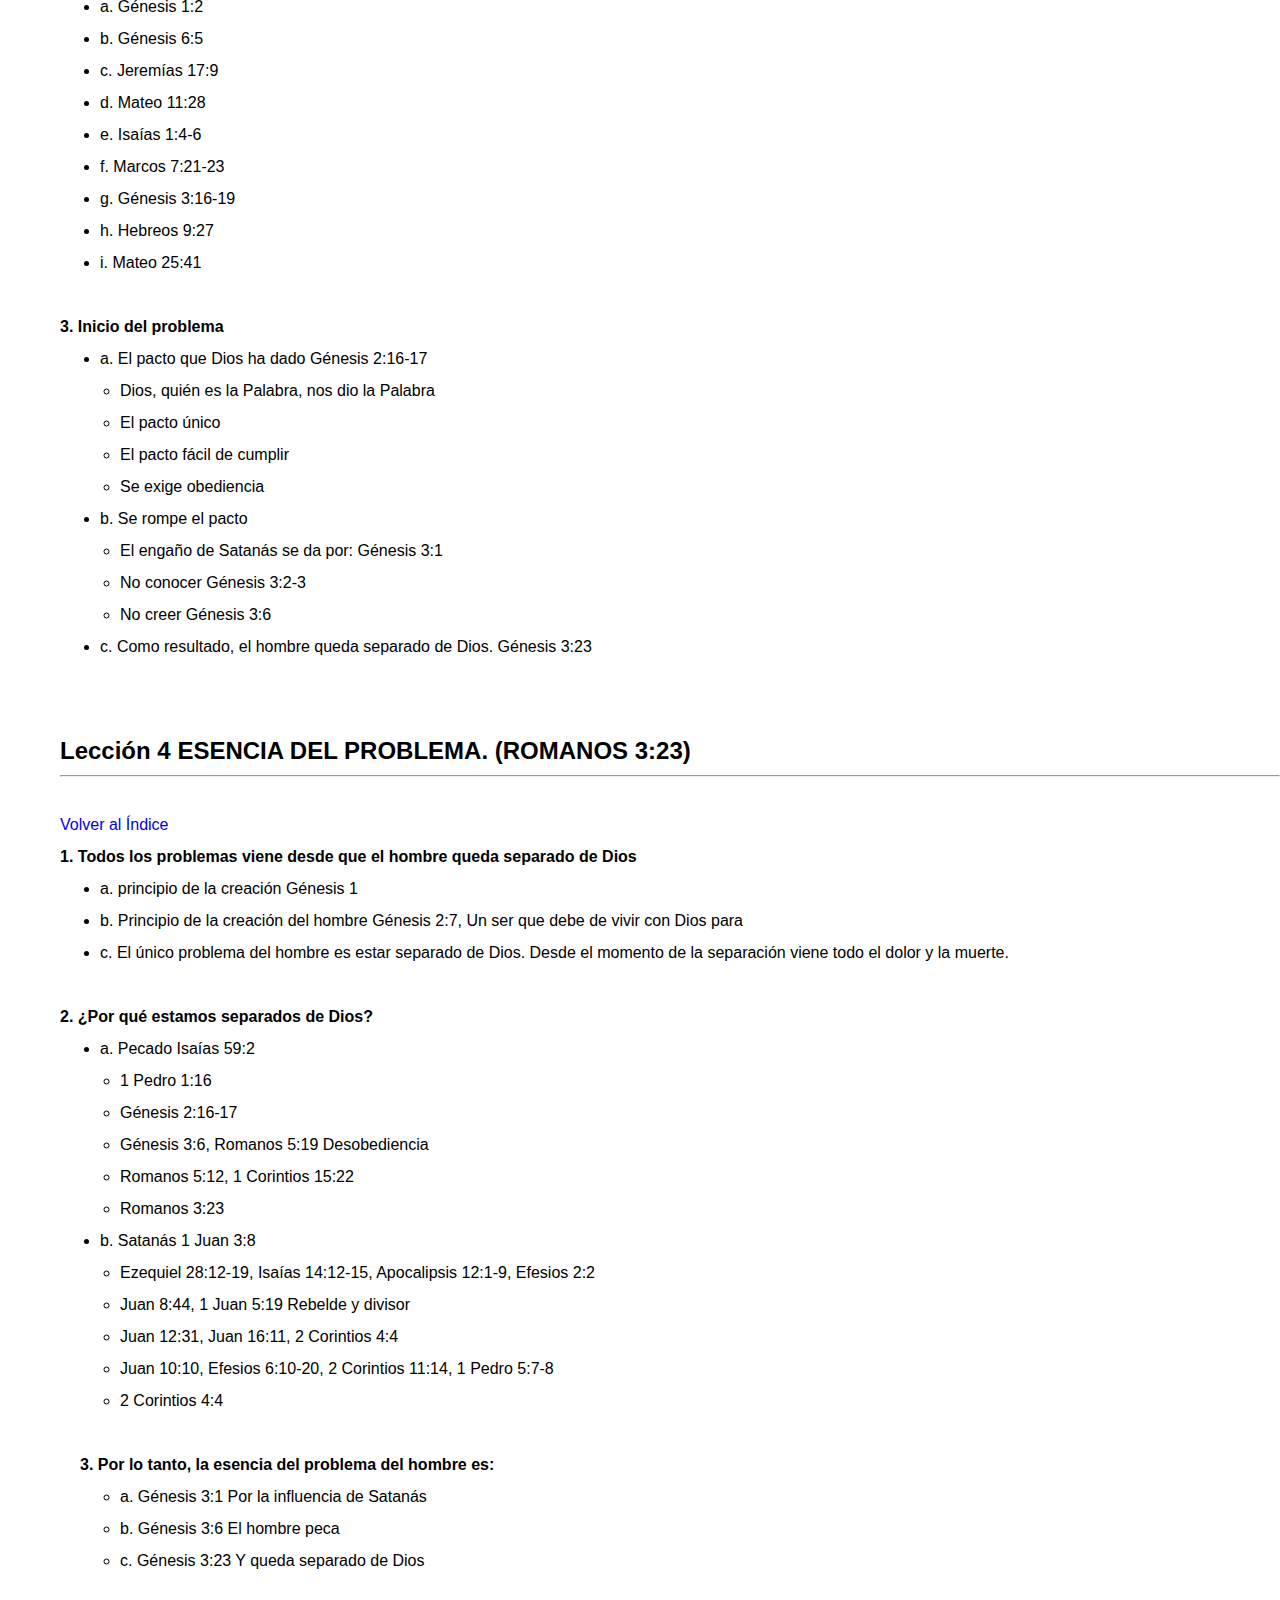
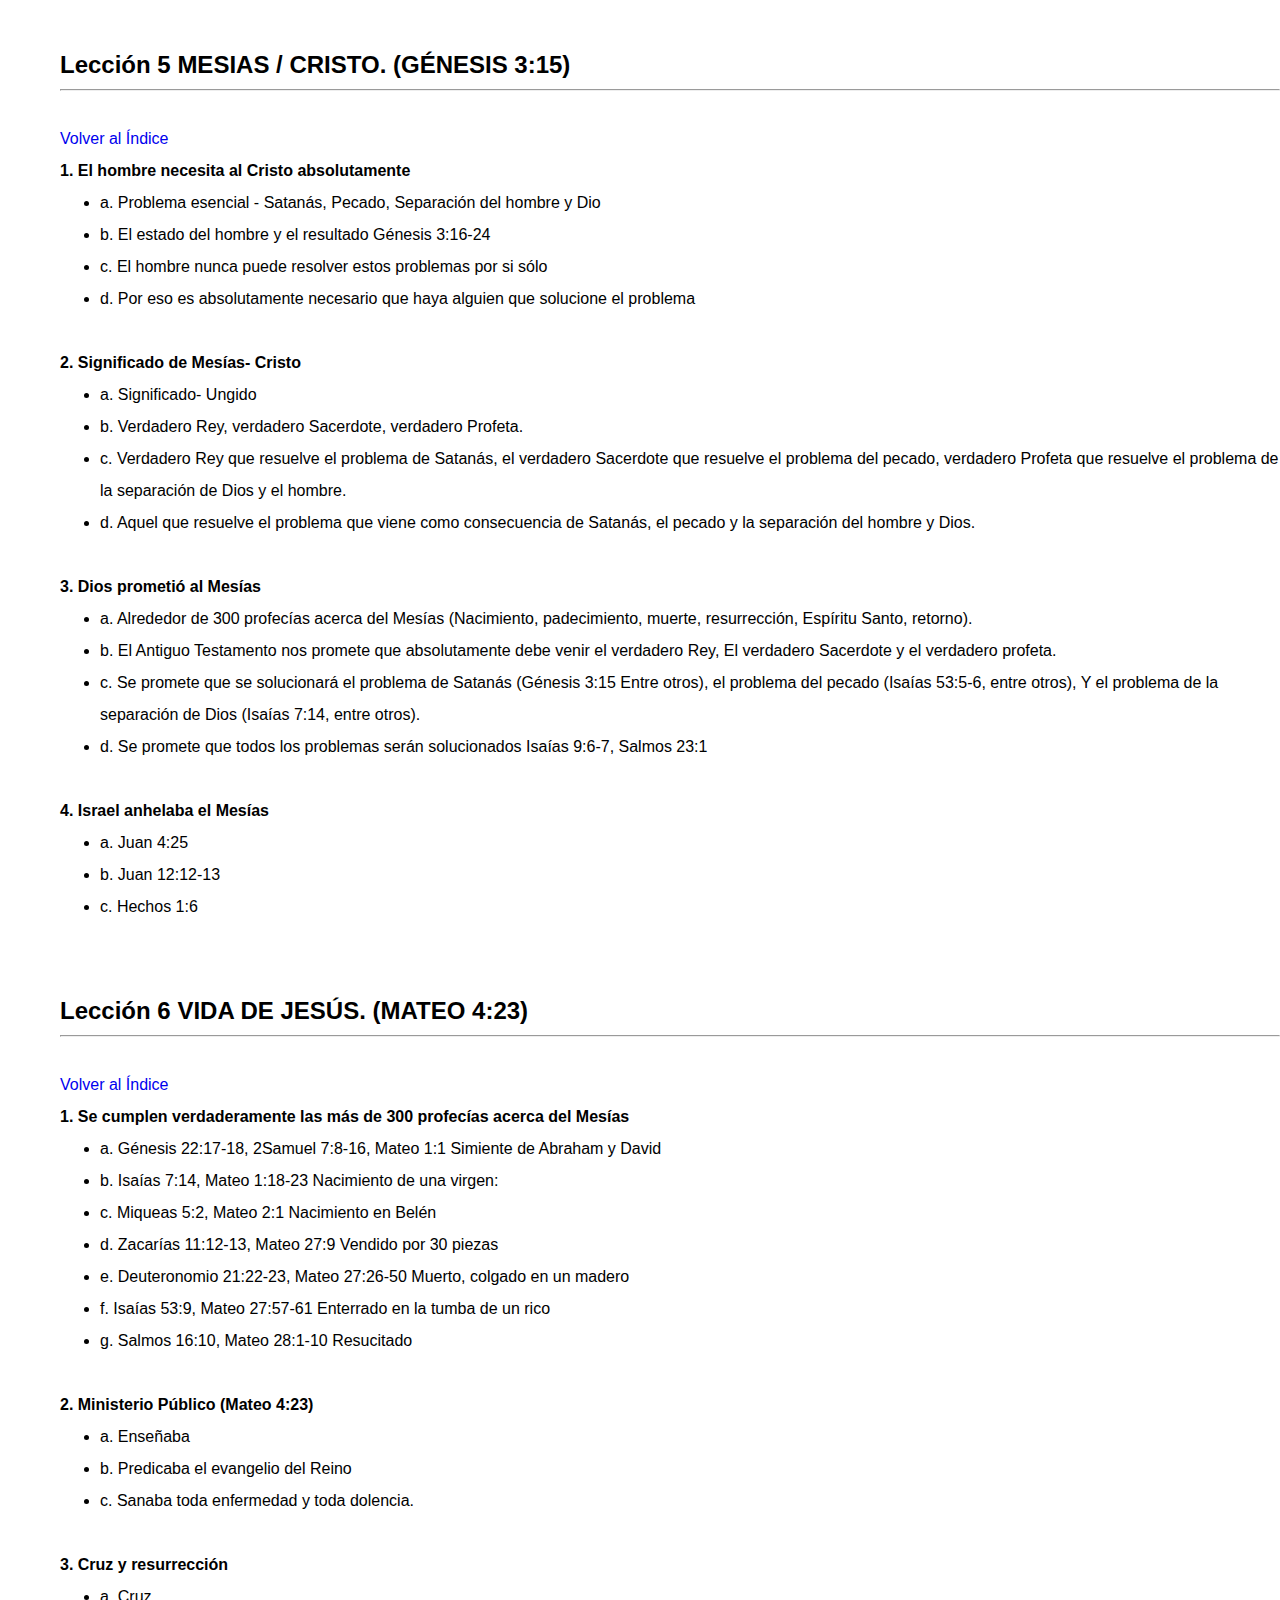
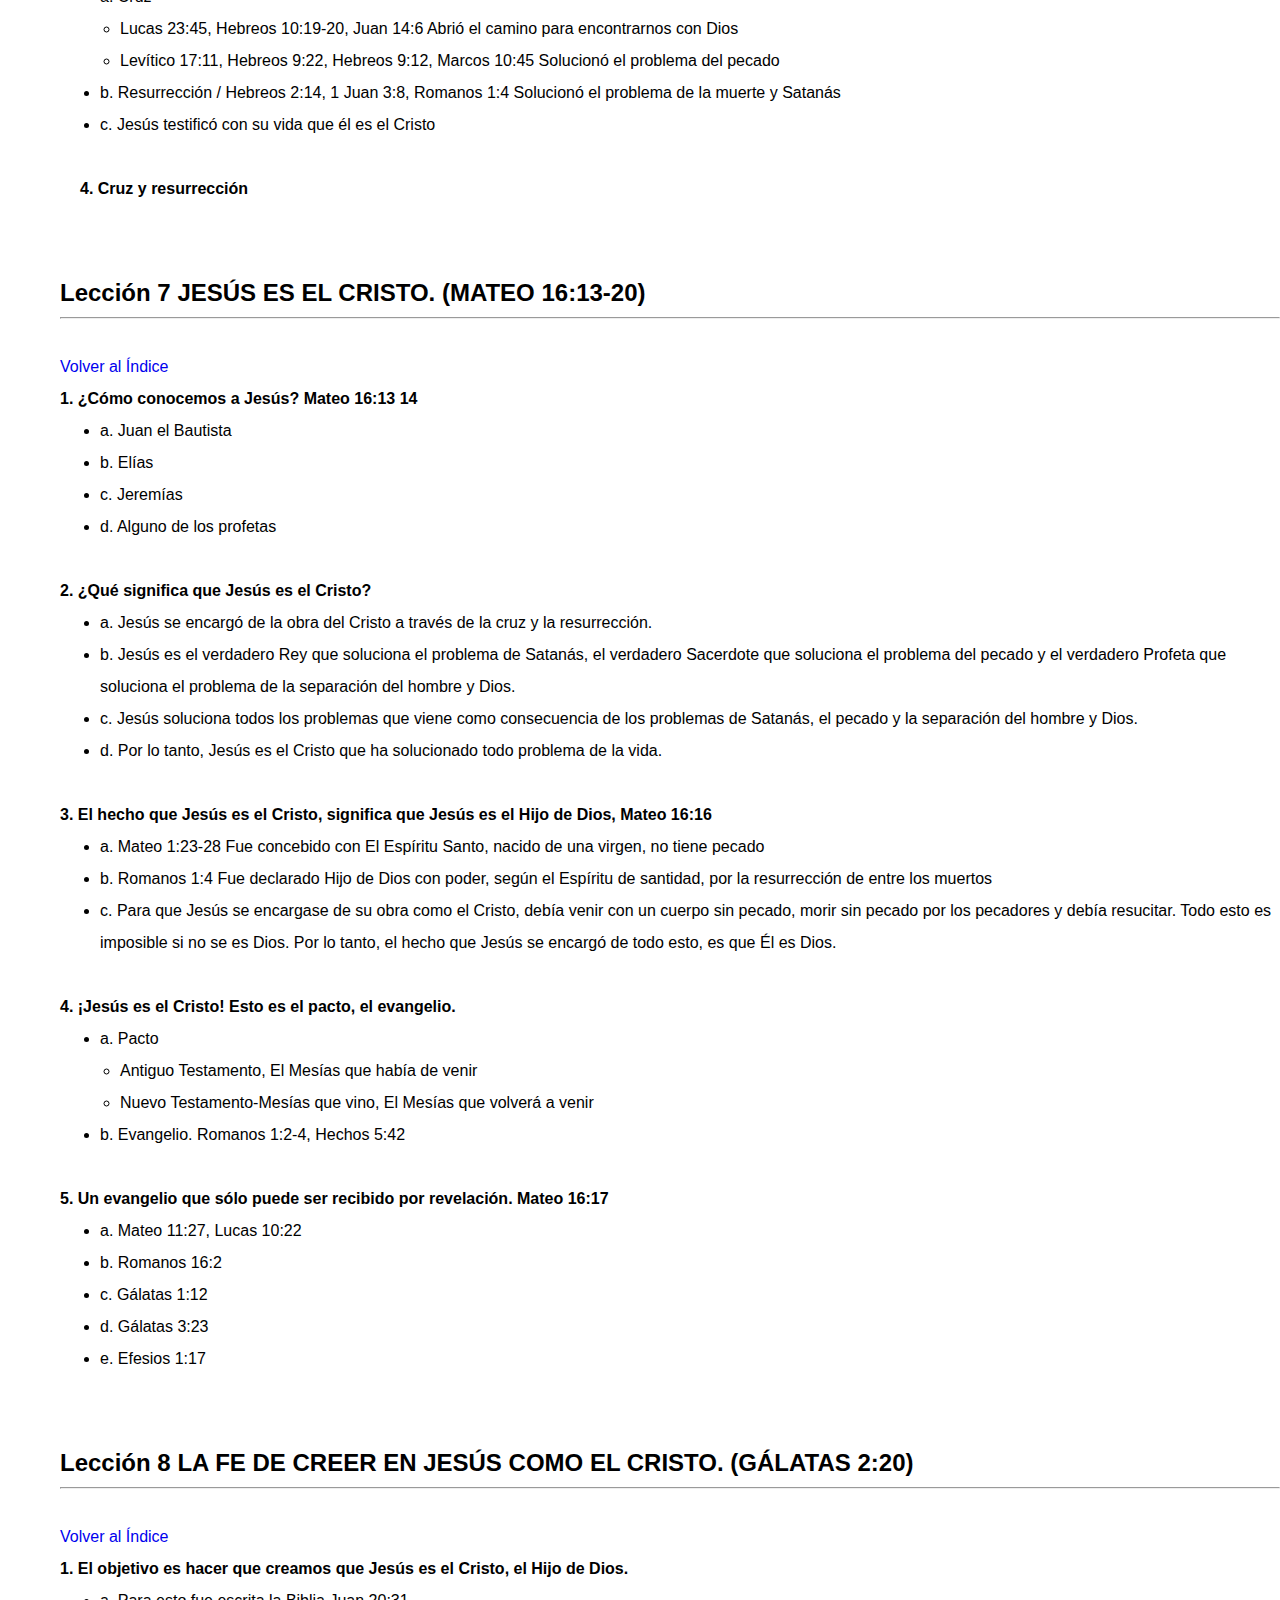
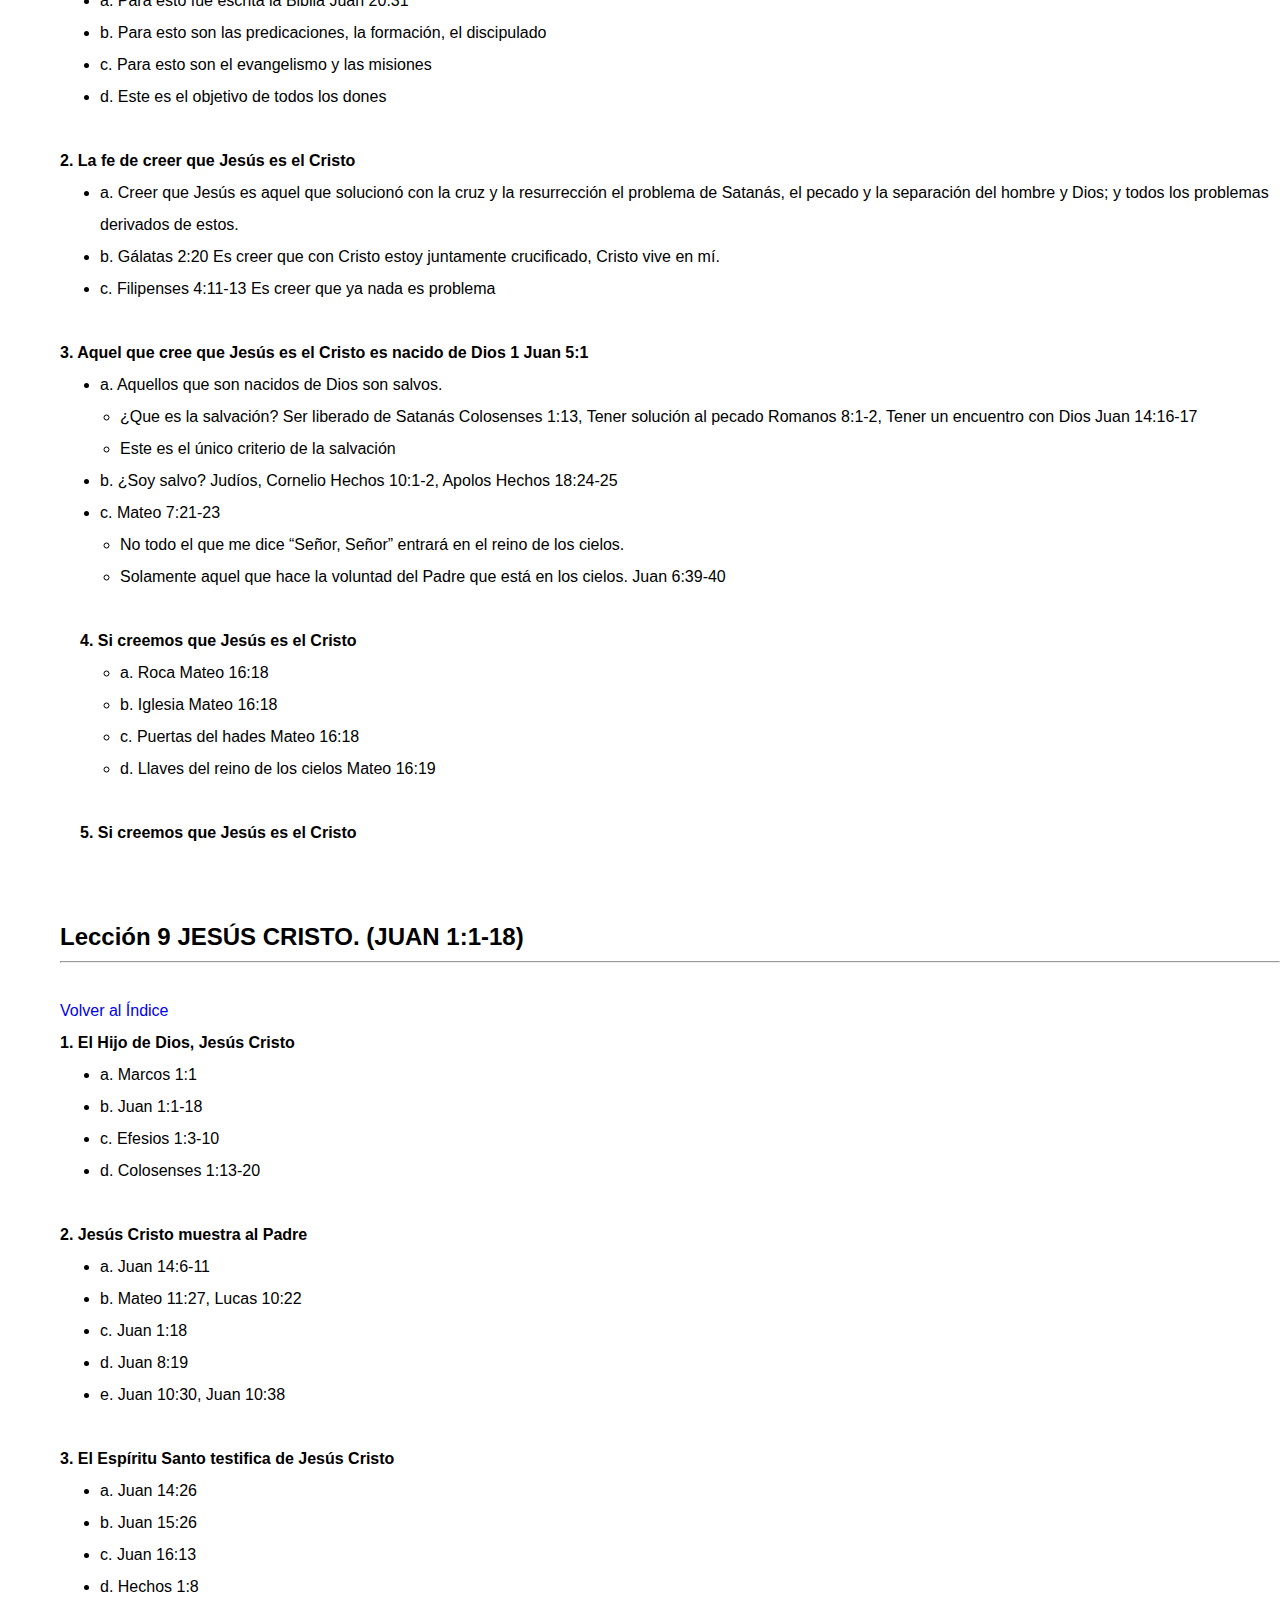
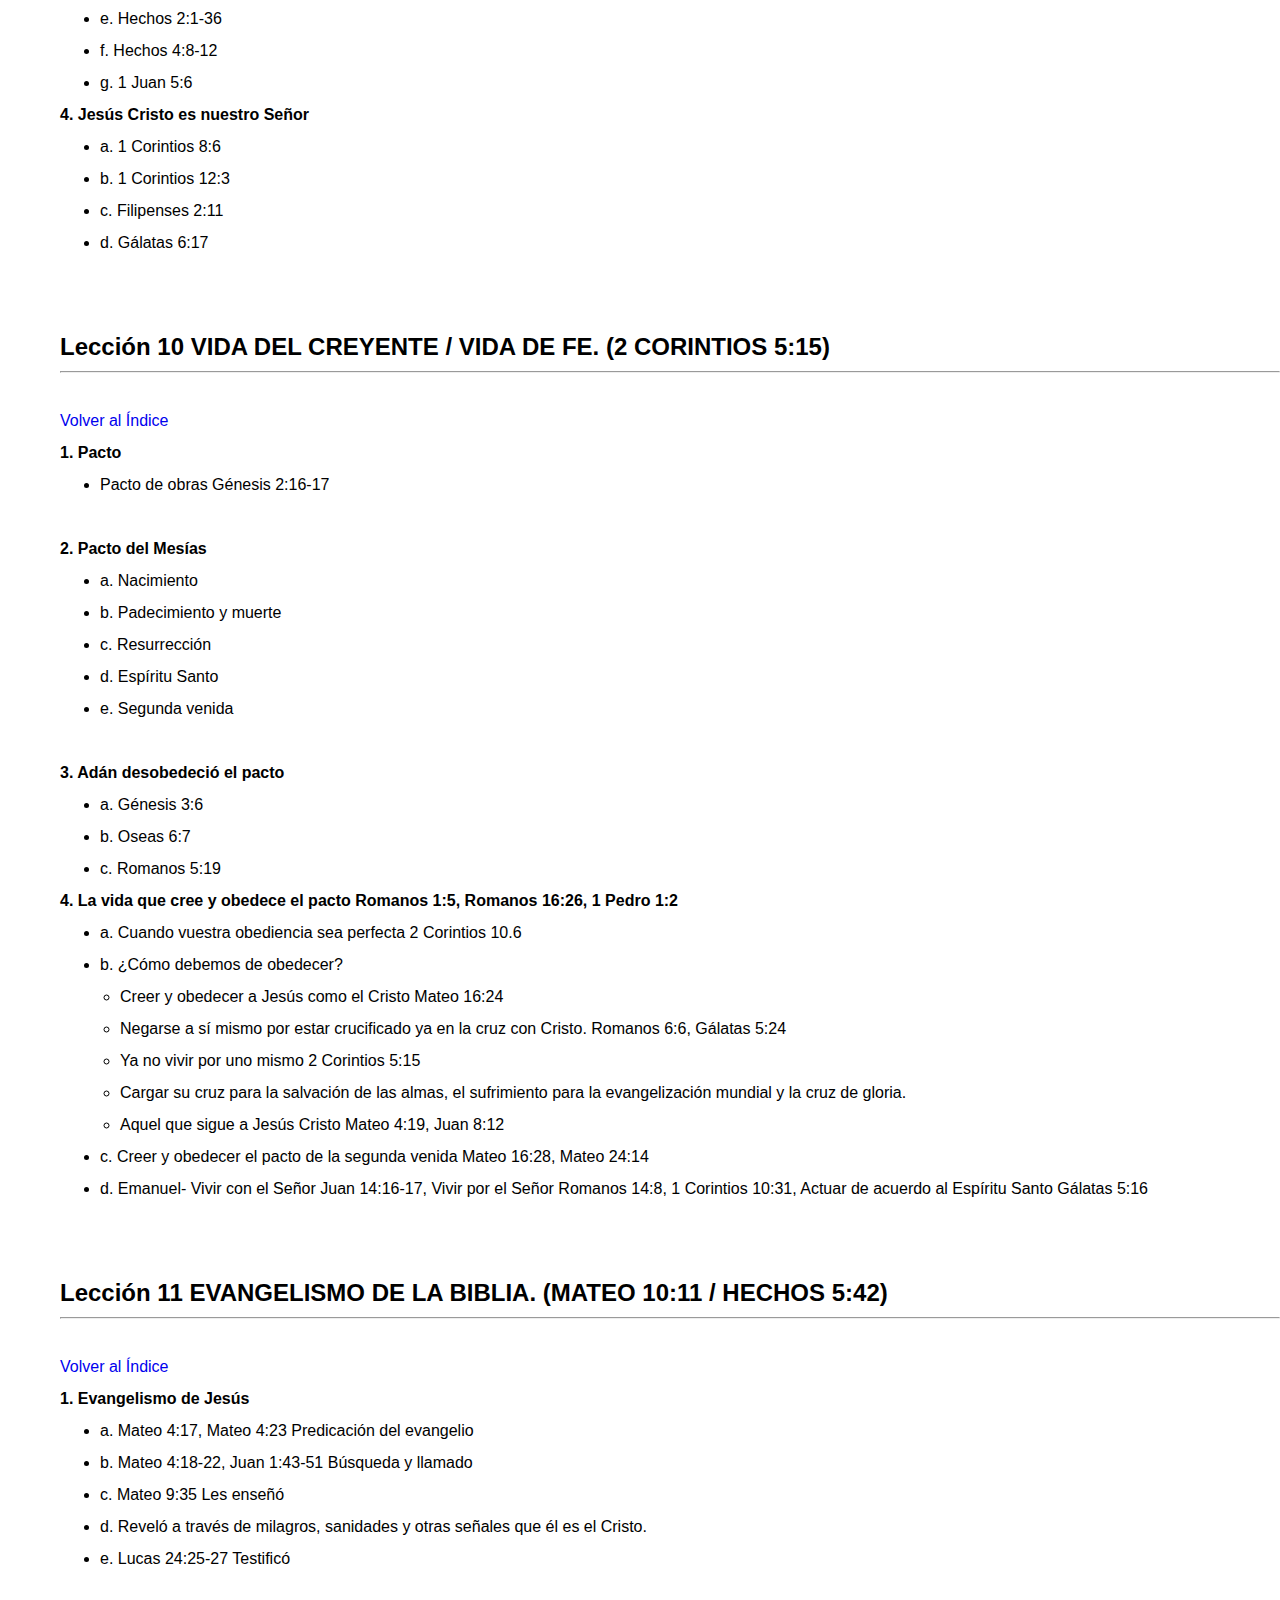
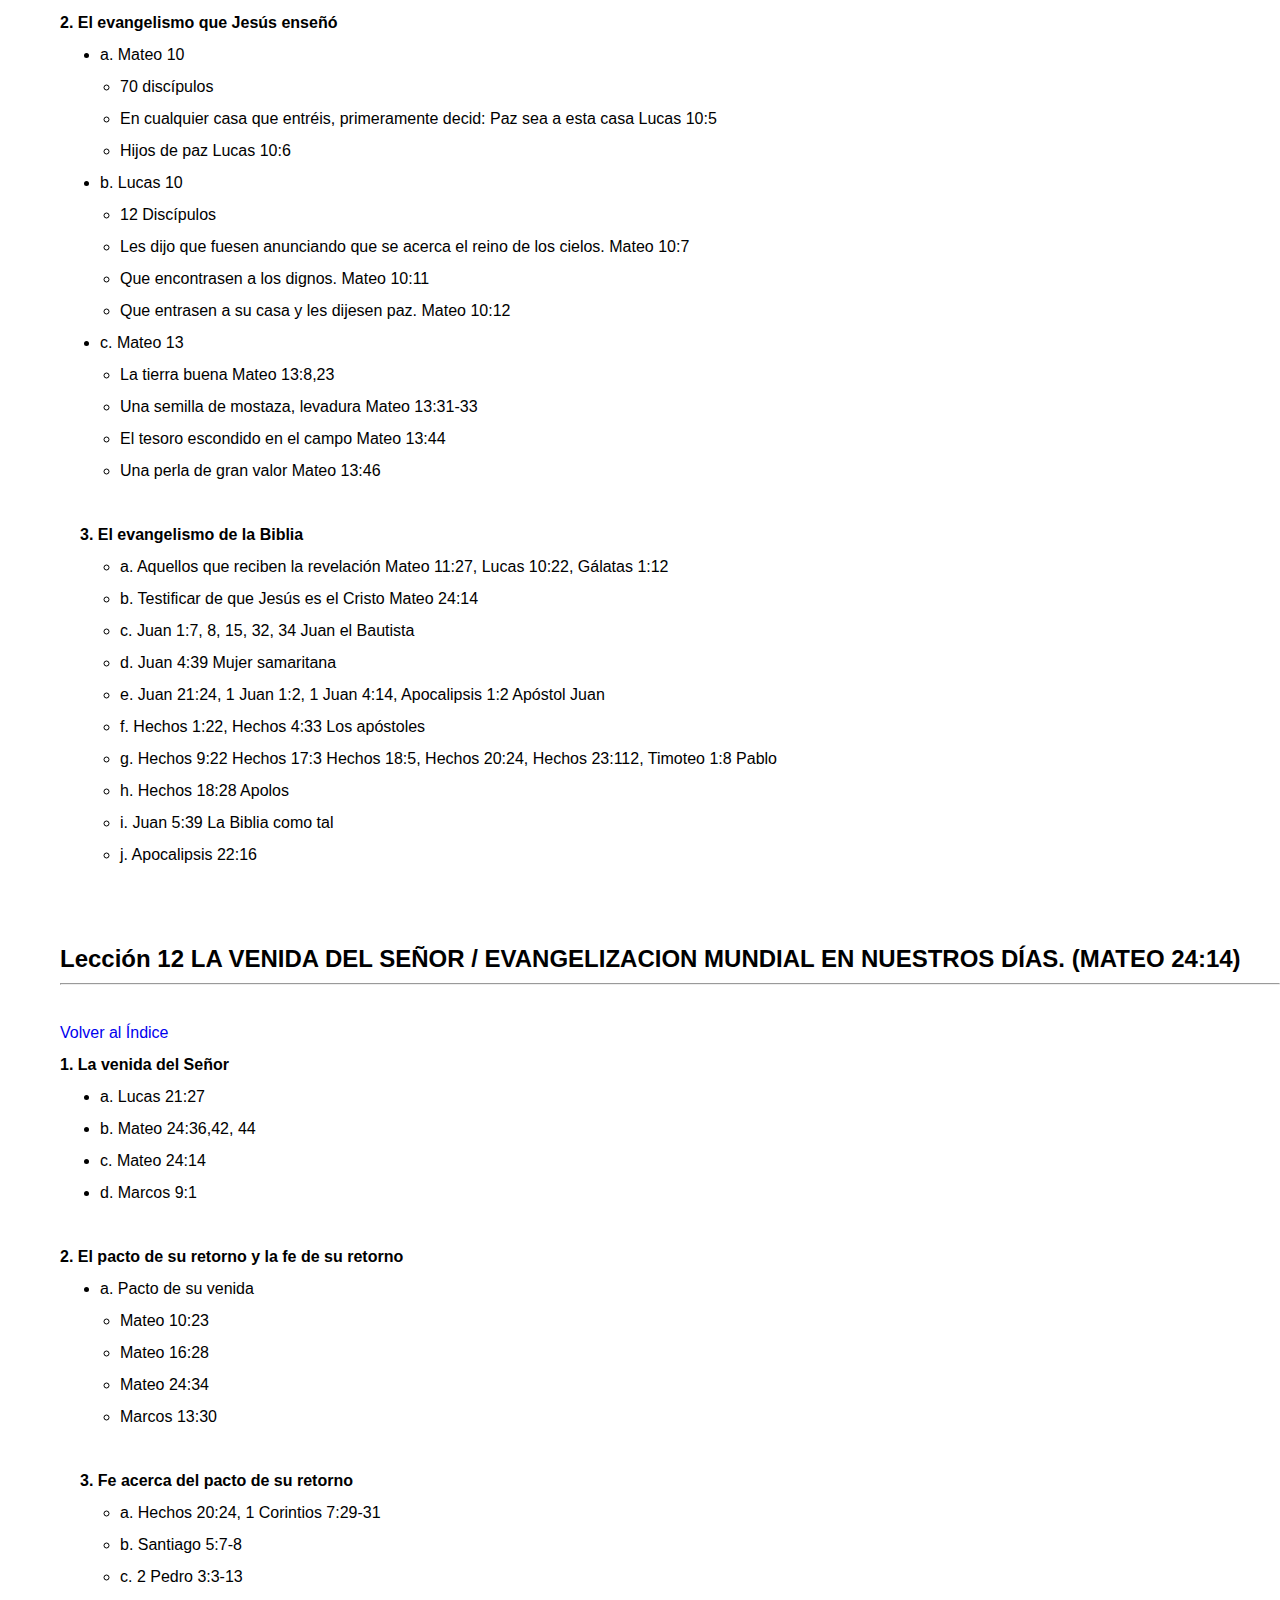
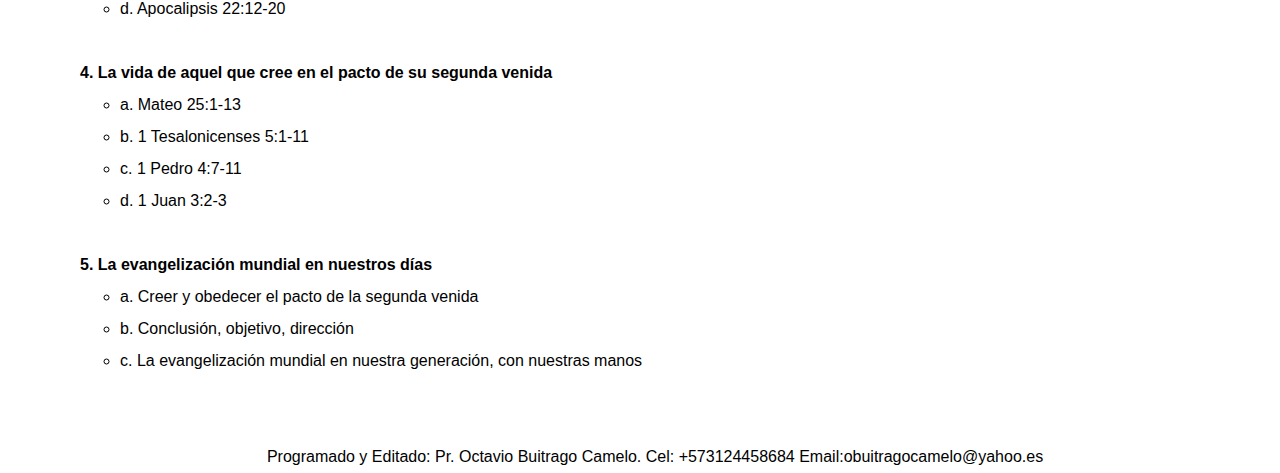
==== commit b19397a2: "reparacion codigode traductor" ====
--- a/index.html
+++ b/index.html
@@ -6,24 +6,17 @@
     <link rel="stylesheet" href="styles.css">
     <script src="https://ajax.googleapis.com/ajax/libs/jquery/3.6.0/jquery.min.js"></script>
     <script src="index.js"></script>
-    <title>Lecciones para la Evangelizacion Mundial</title>
-<script type="text/javascript">
-	document.addEventListener("DOMContentLoaded", function(e) {
-		ConveyThis_Initializer.init({
-			api_key: "pub_405fa917a806c4c9b337b1f81d25b096"
-		});
-	});
-</script>
+    <title>12 Lecciones para la Evangelizacion Mundial</title>
 </head>
 <body>
     <header>
 		<nav class="navbar">
 			<div class="contenedor">
-                <a href="index.html">12 Lecciones</a>
-                <a href="27.html">27 Lecciones</a>
-                <a href="33.html">33 Lecciones</a>
-                <a href="21.html">21 Lecciones</a>
-                <a href="25.html">25 Lecciones</a>
+                <a href="index.html"><strong>12 Lecciones</strong></a>
+                <a href="27.html"><strong>27 Lecciones</strong></a>
+                <a href="33.html"><strong>33 Lecciones</strong></a>
+                <a href="21.html"><strong>21 Lecciones</strong></a>
+                <a href="25.html"><strong>25 Lecciones</strong></a>
               </div>
 		</nav>
 		<div class="contenedor-imagen">
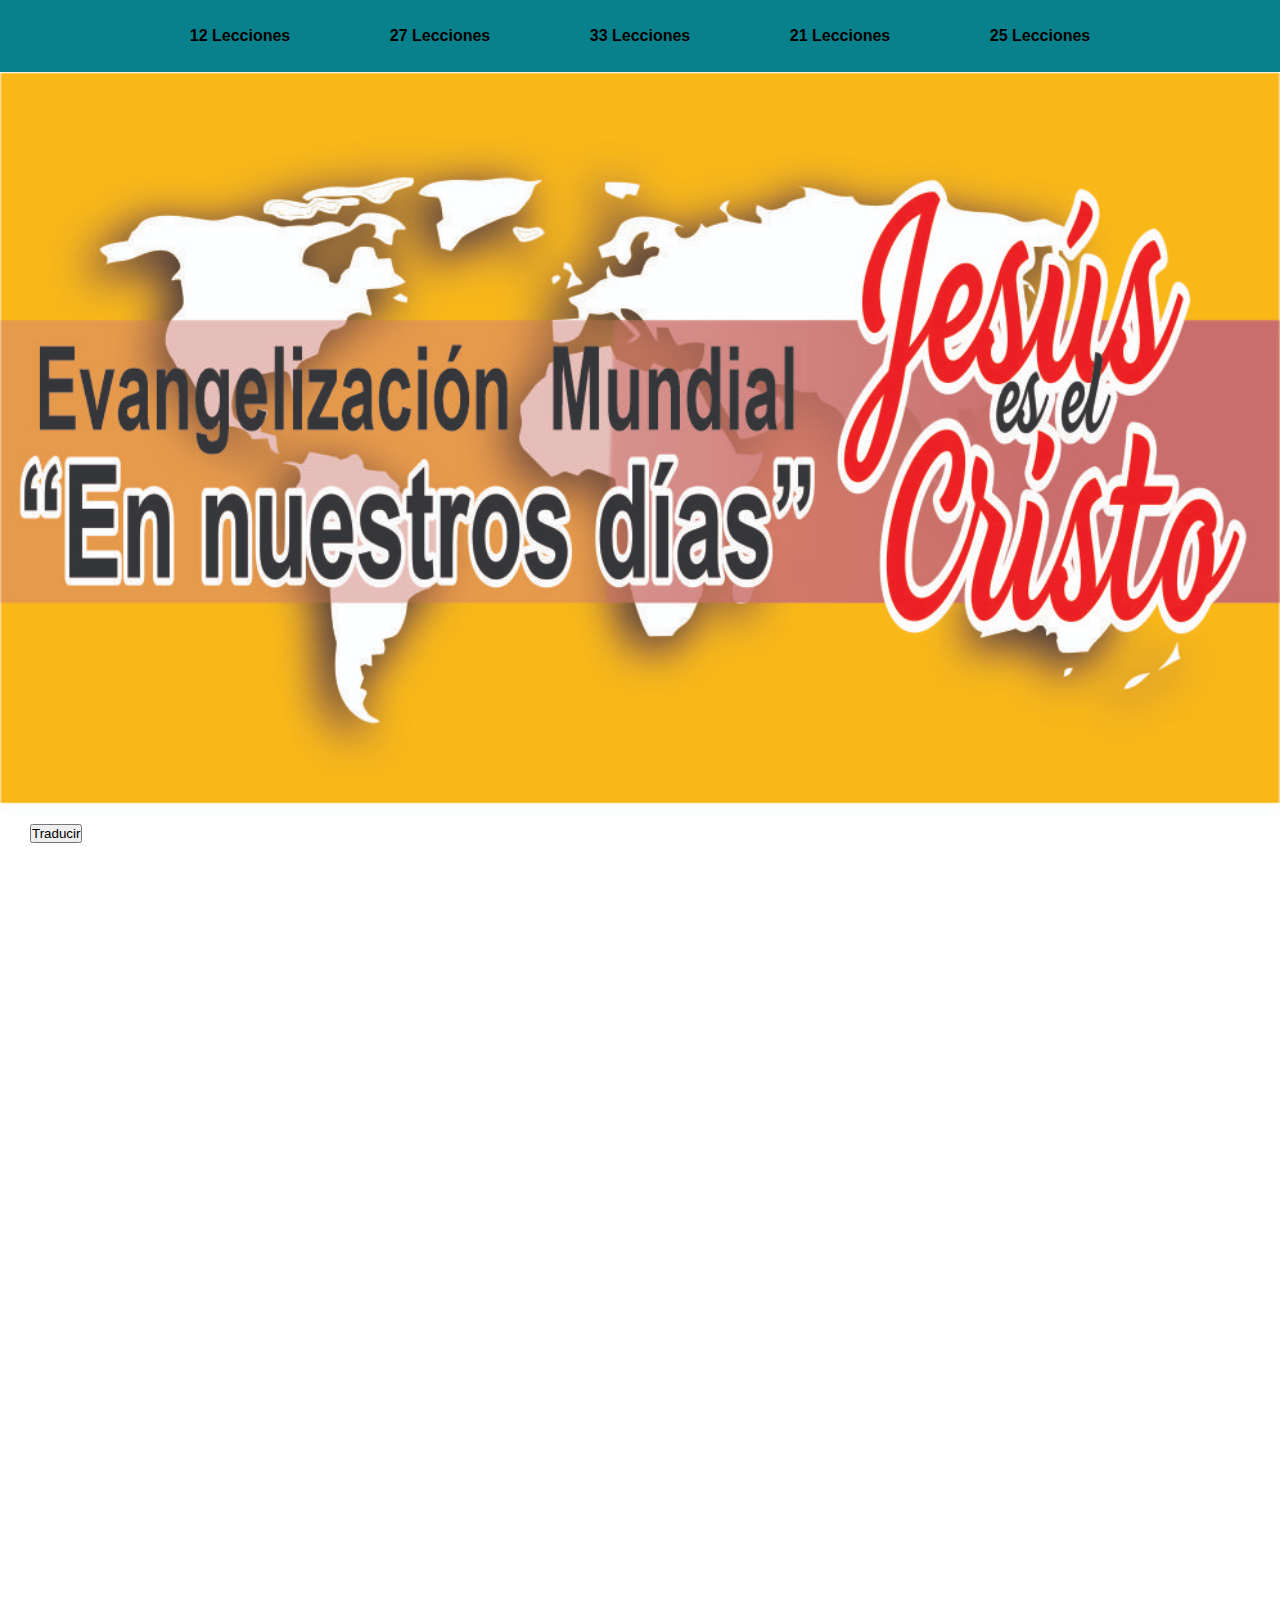
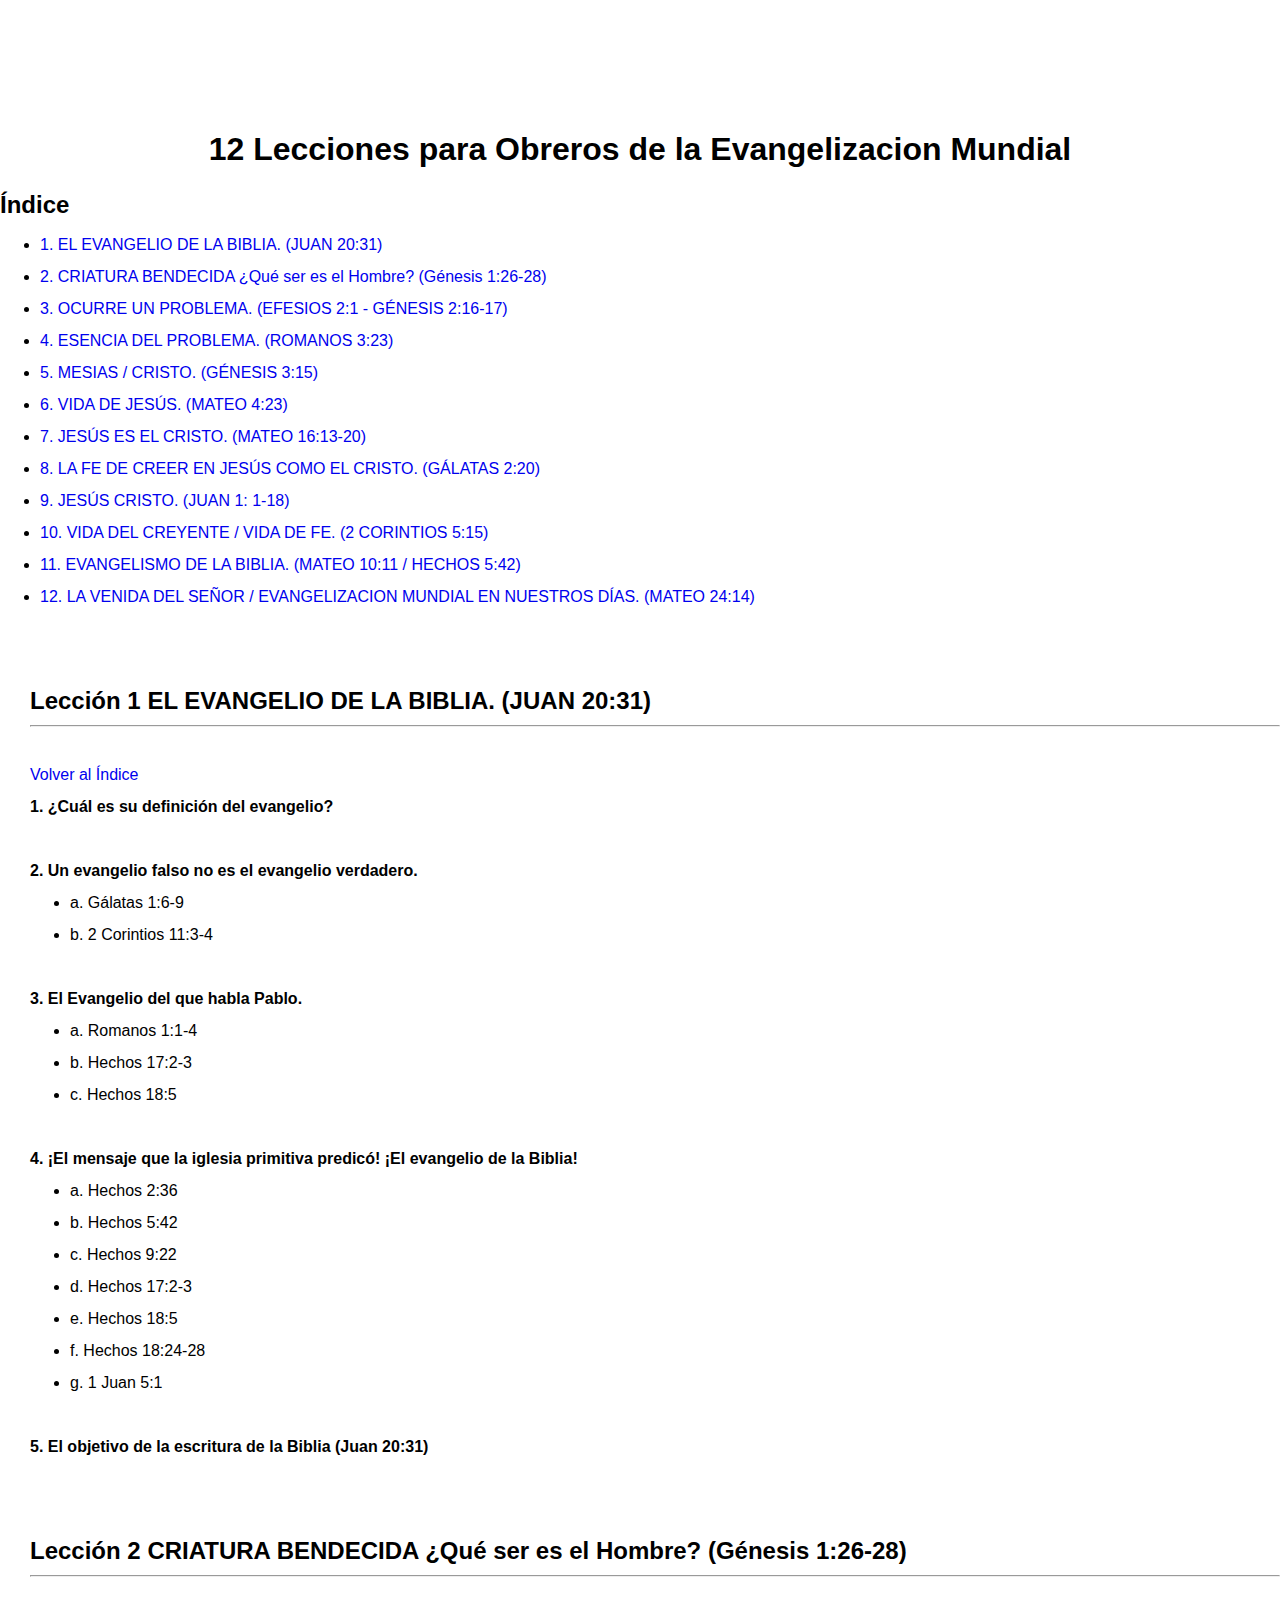
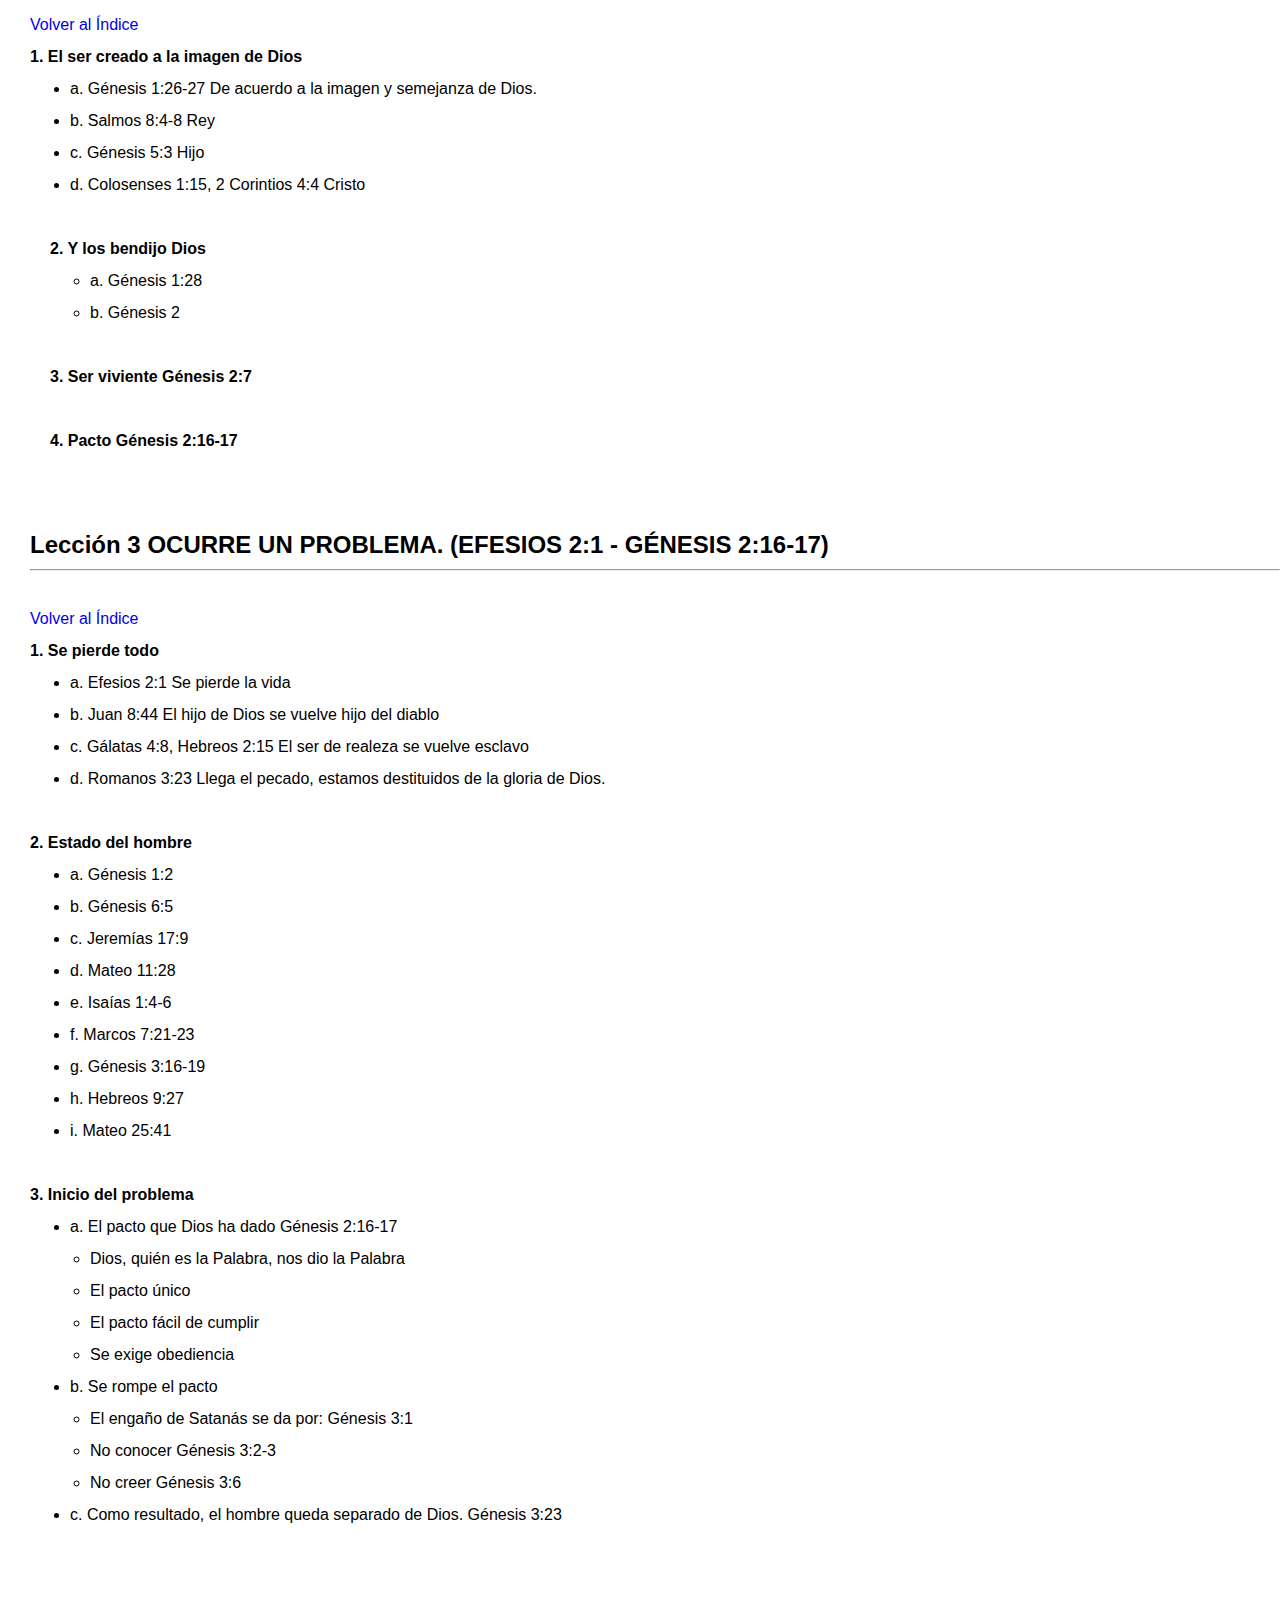
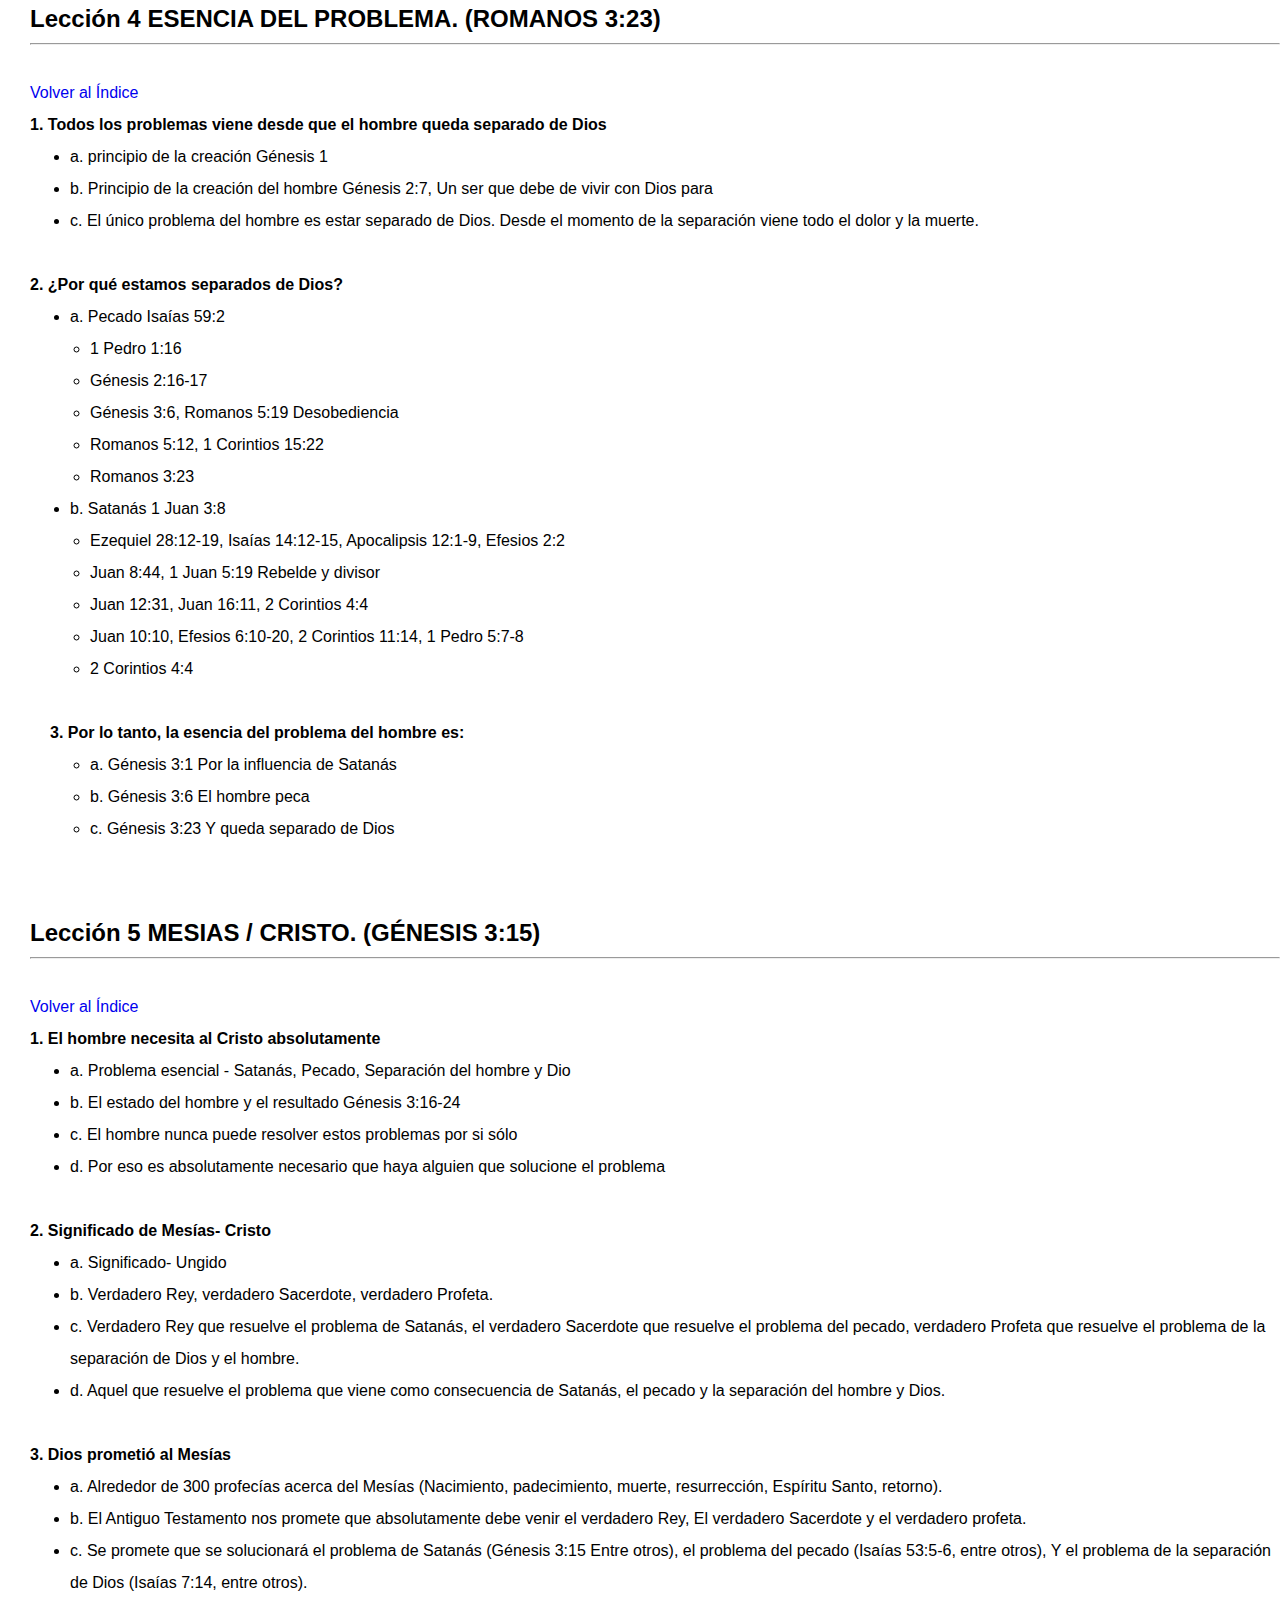
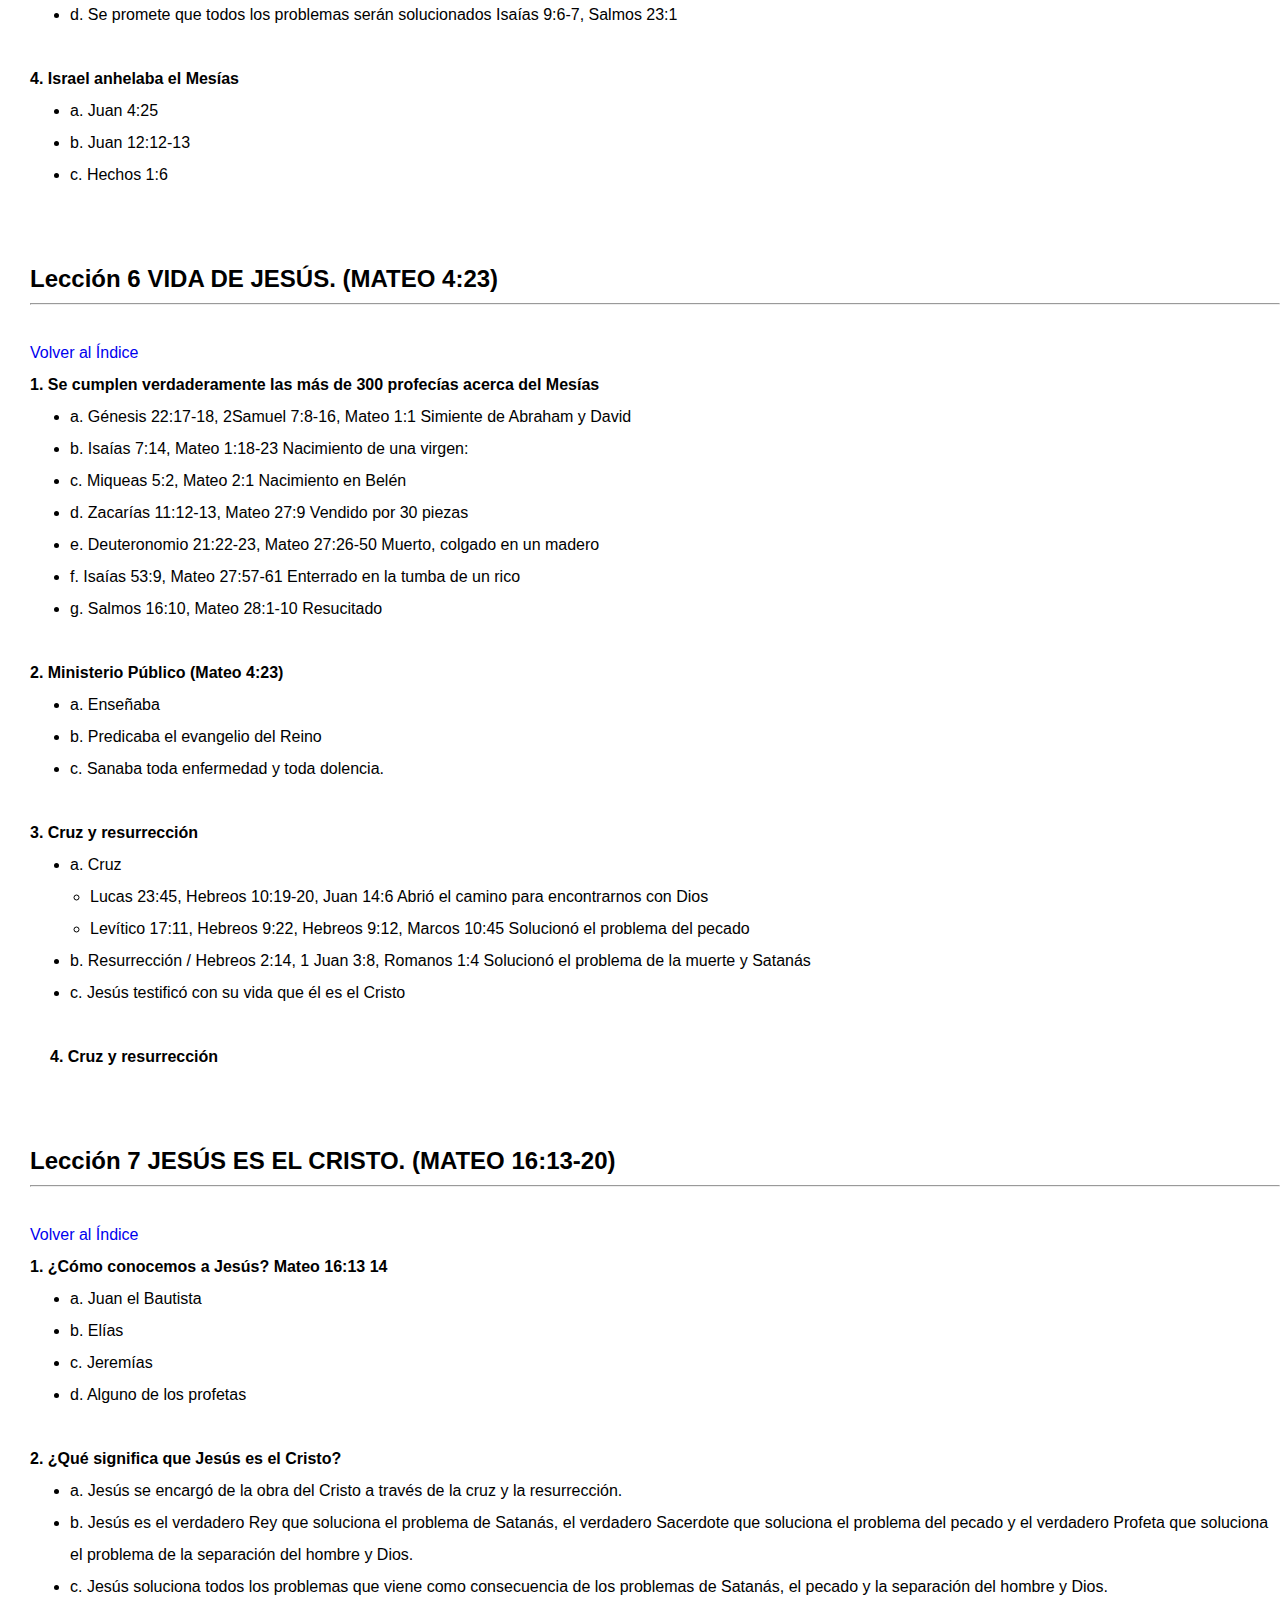
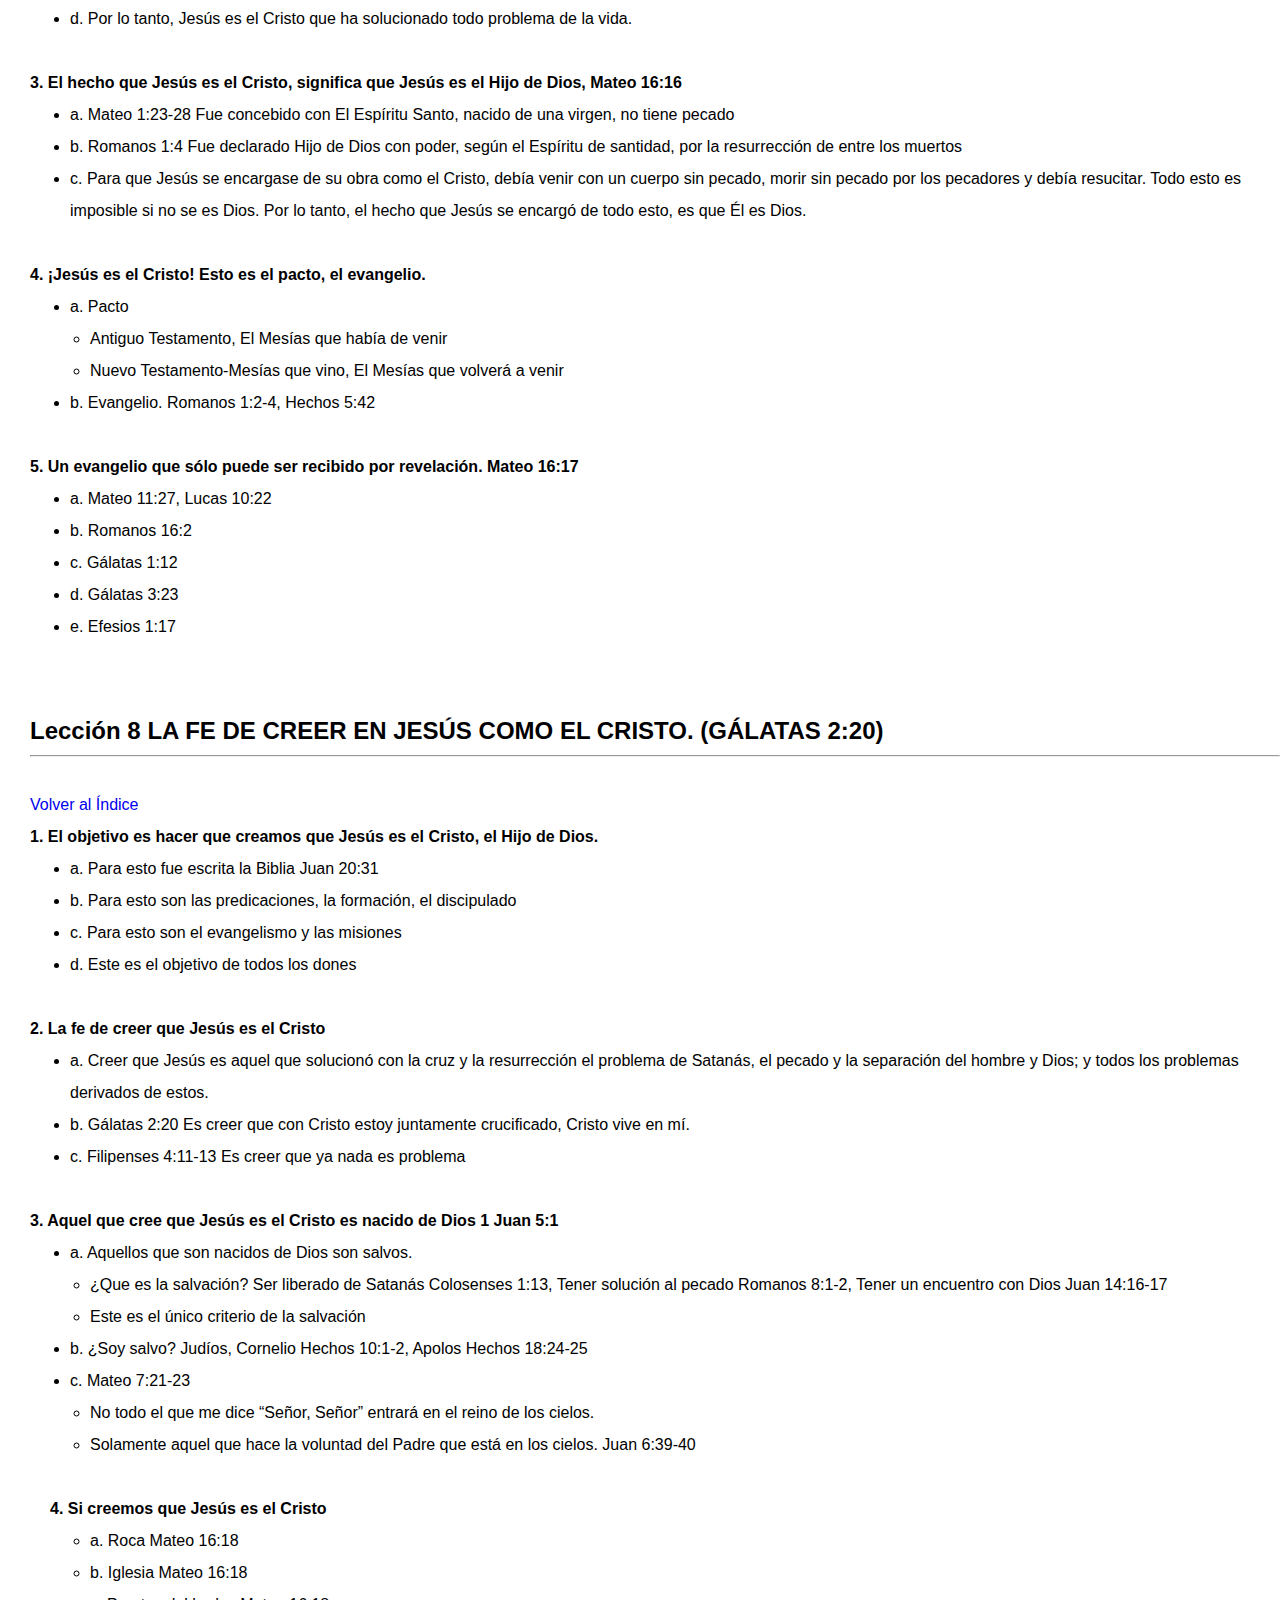
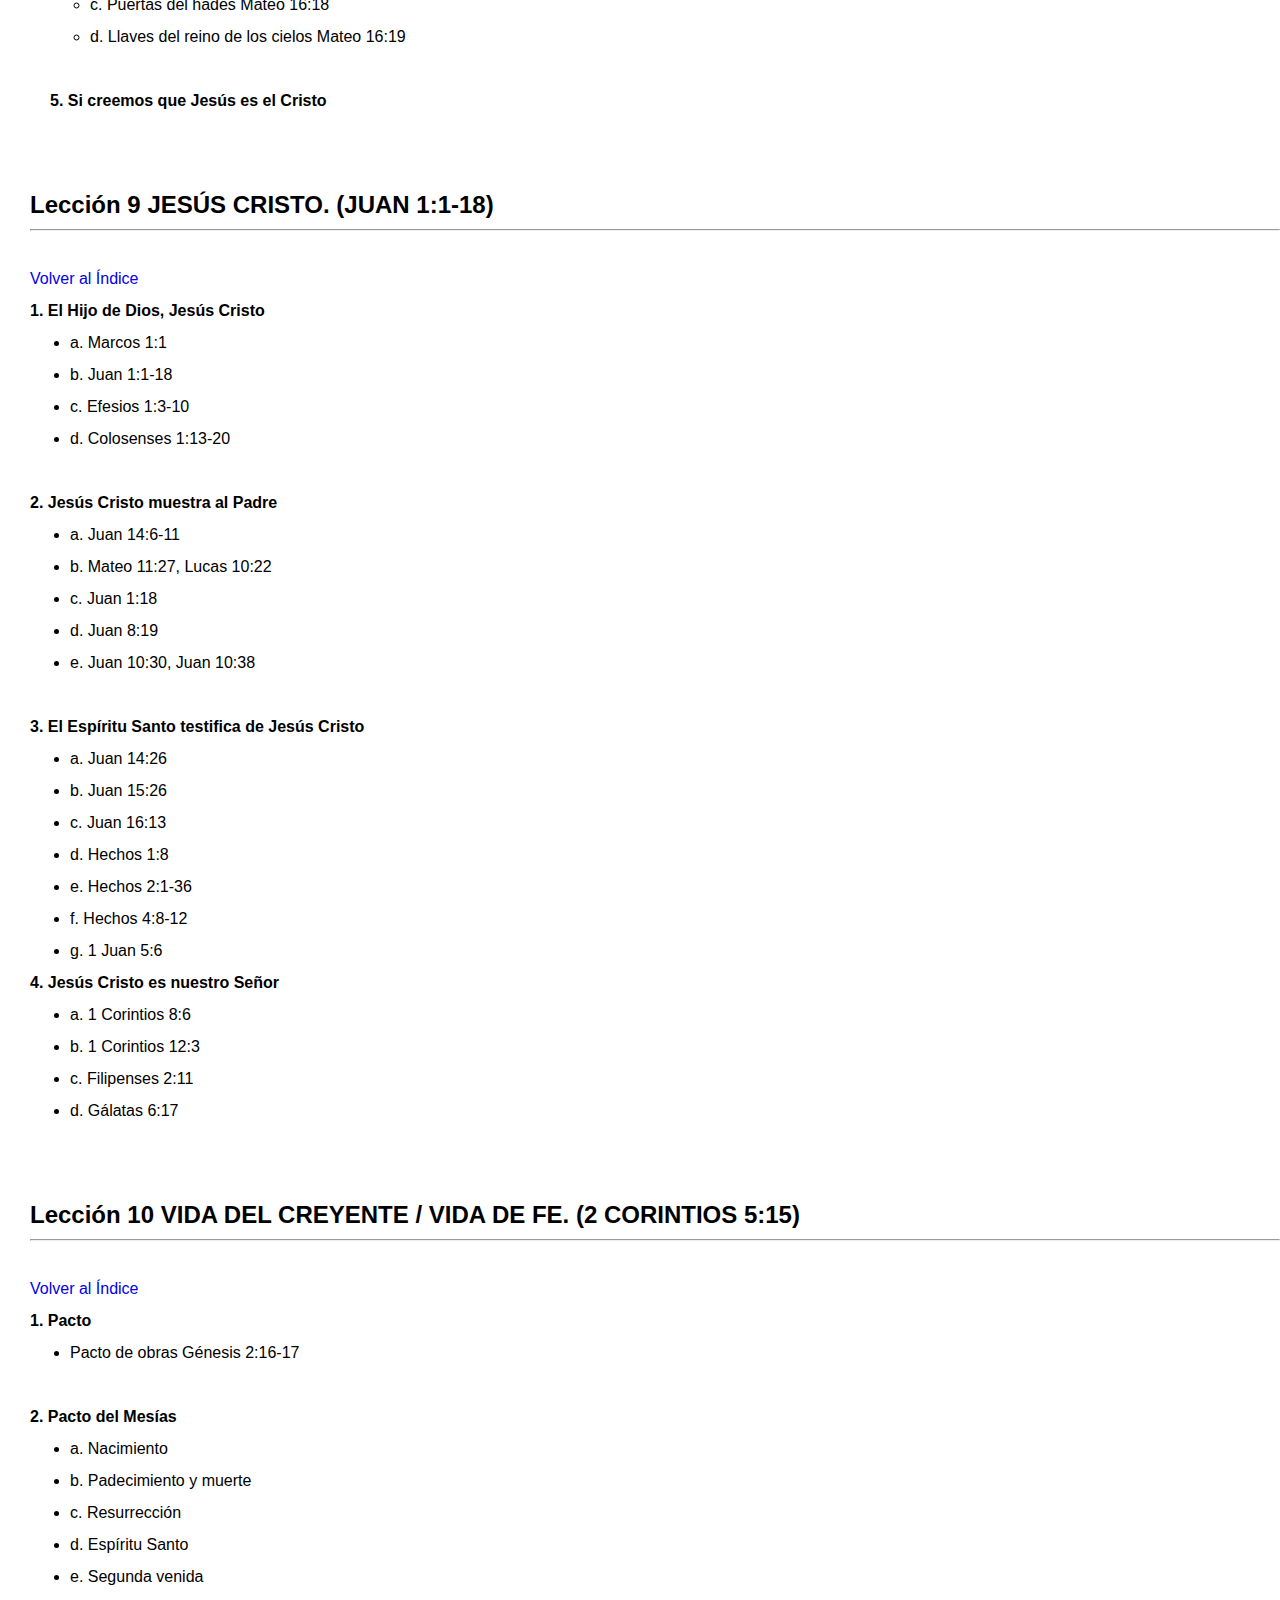
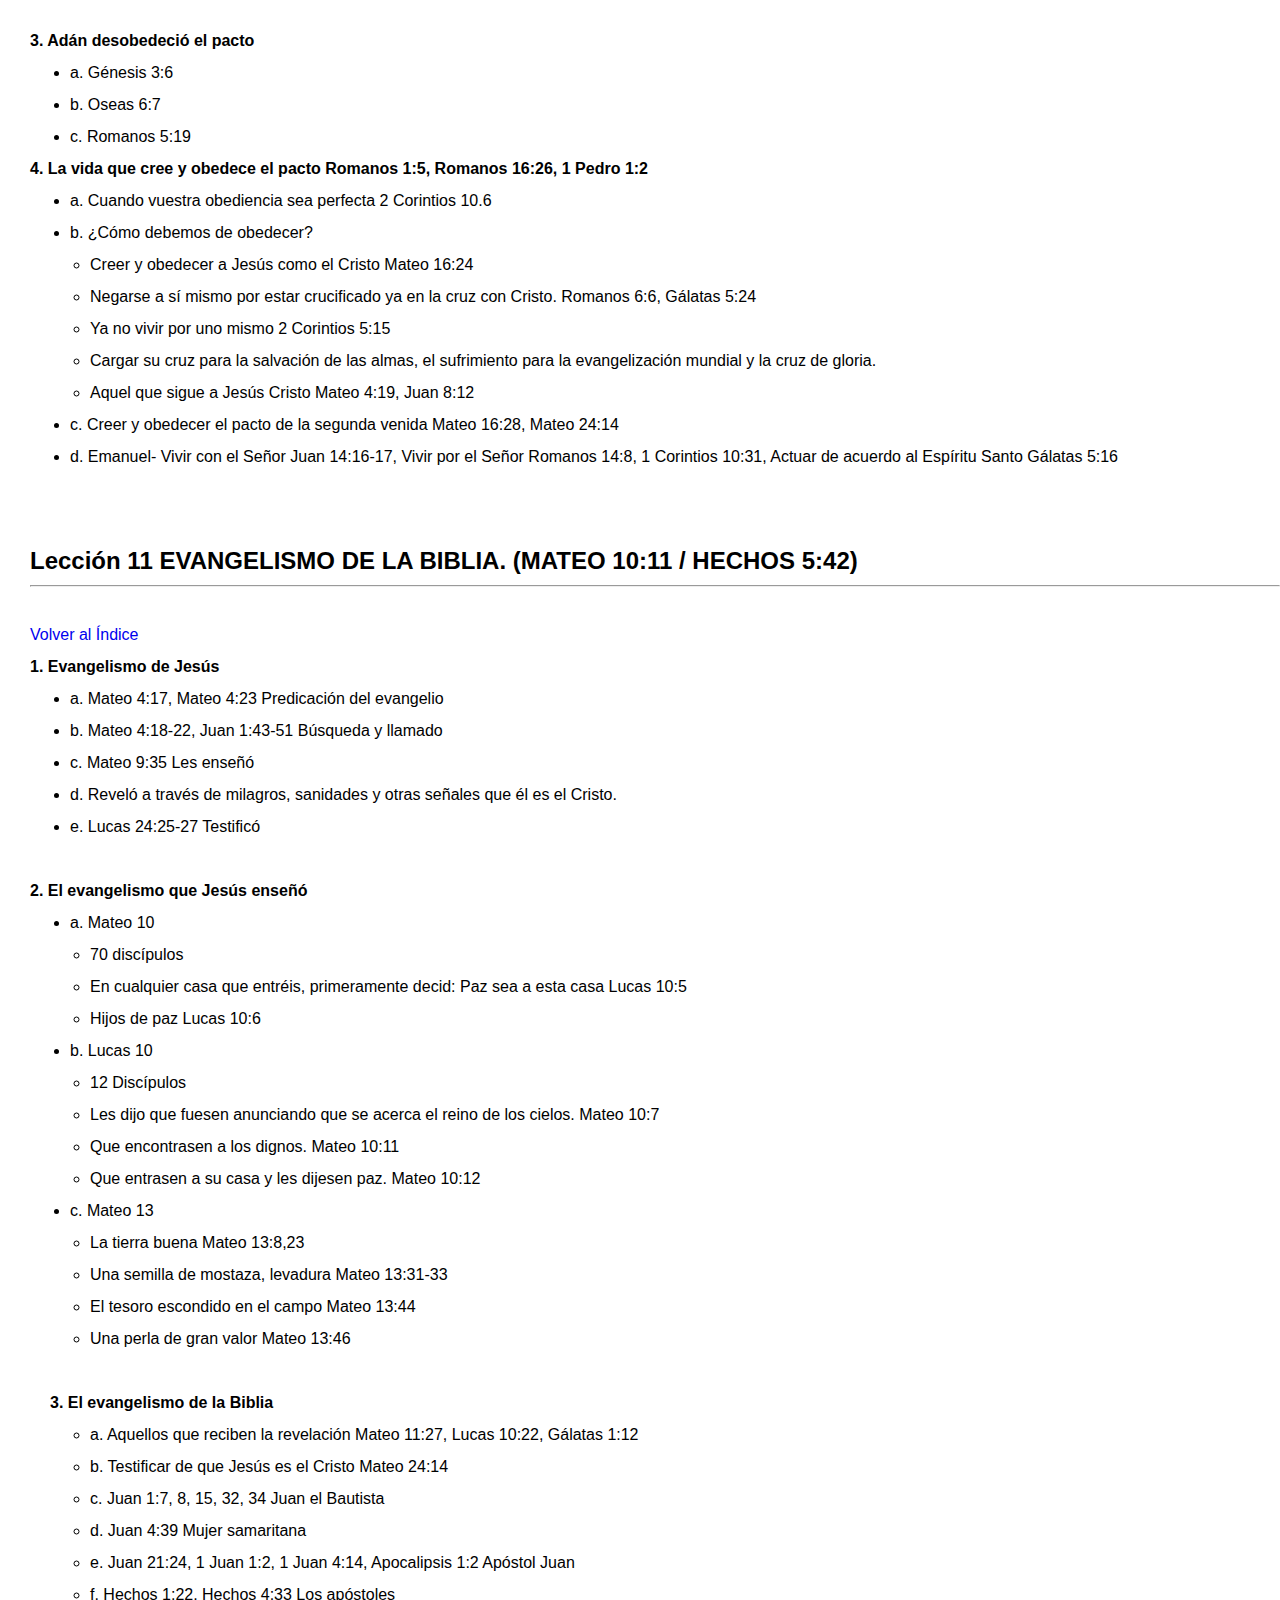
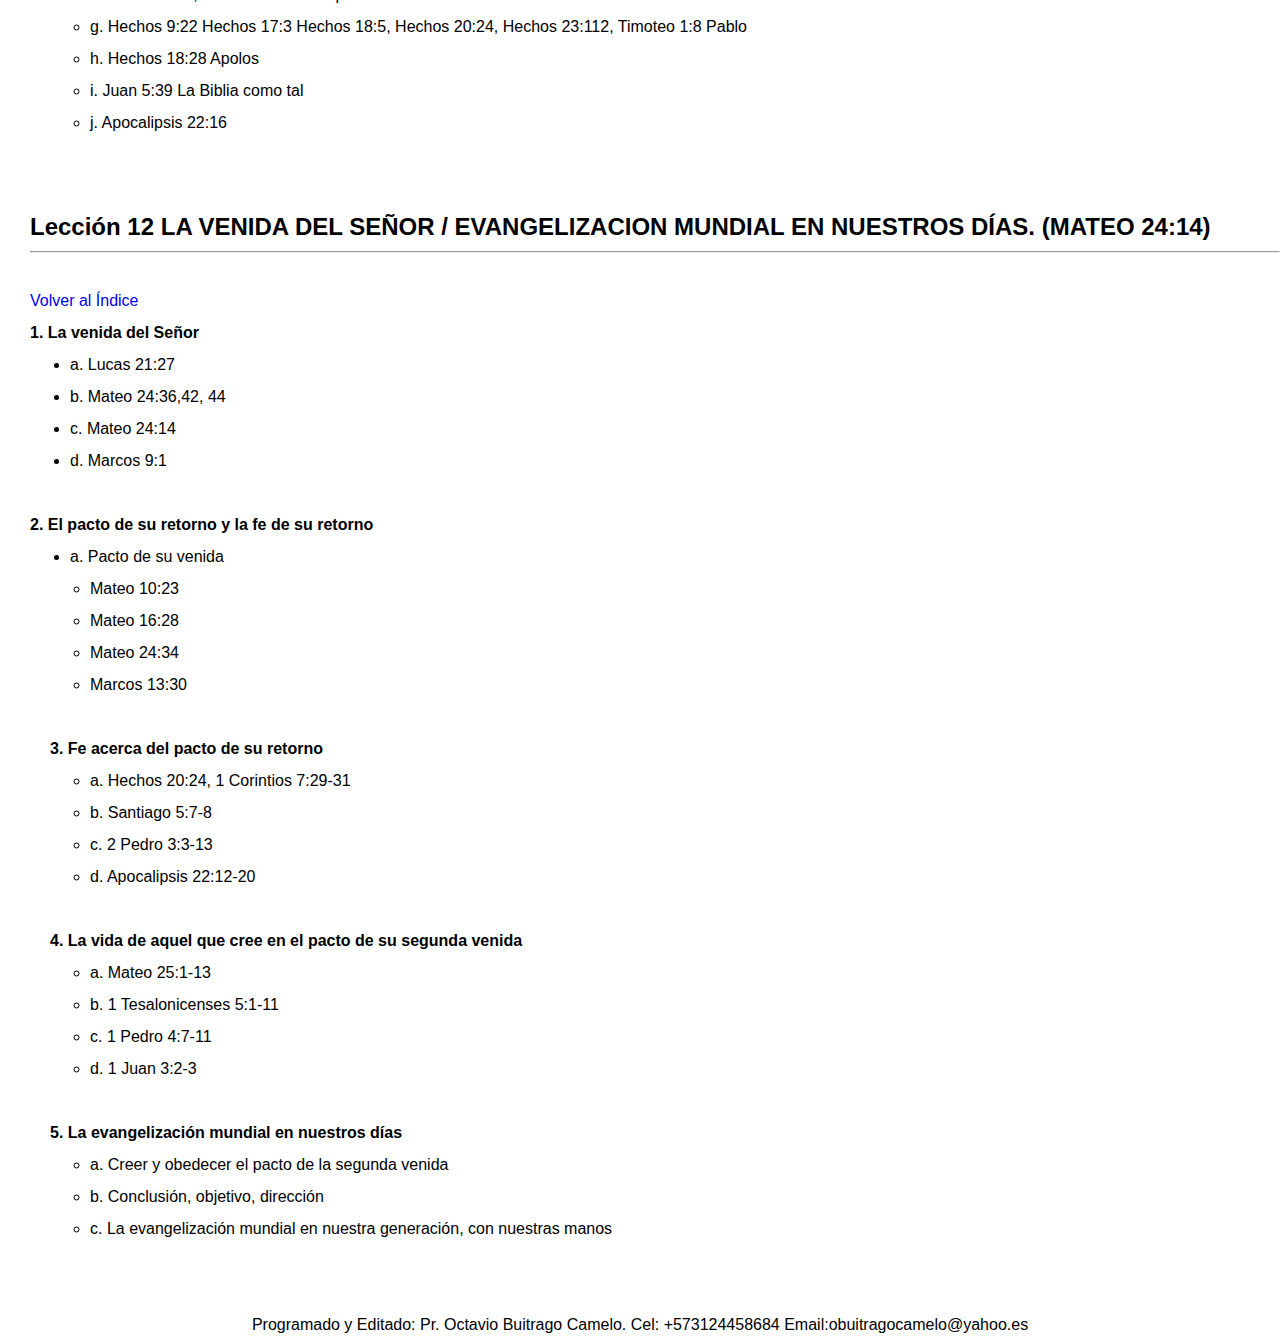
==== commit 00110178: "traductor" ====
--- a/index.html
+++ b/index.html
@@ -6,7 +6,7 @@
     <link rel="stylesheet" href="styles.css">
     <script src="https://ajax.googleapis.com/ajax/libs/jquery/3.6.0/jquery.min.js"></script>
     <script src="index.js"></script>
-    <title>12 Lecciones para la Evangelizacion Mundial</title>
+    <title>12 Lecciones para Obreros de la Evangelización Mundial</title>
 </head>
 <body>
     <header>
@@ -27,9 +27,10 @@
 	</header>
 <main class="contenido">
     <div id="traducir">
-	    <div id="google_translate_element"></div>
+        <div id="google_translate_select"></div>
         <button onclick="translatePage()">Traducir</button>
-    </div>
+      </div>
+    </main>
     <h1 class="titulo" id="indice">12 Lecciones para Obreros de la Evangelizacion Mundial</h1>
     <nav>
         <h2>Índice</h2>
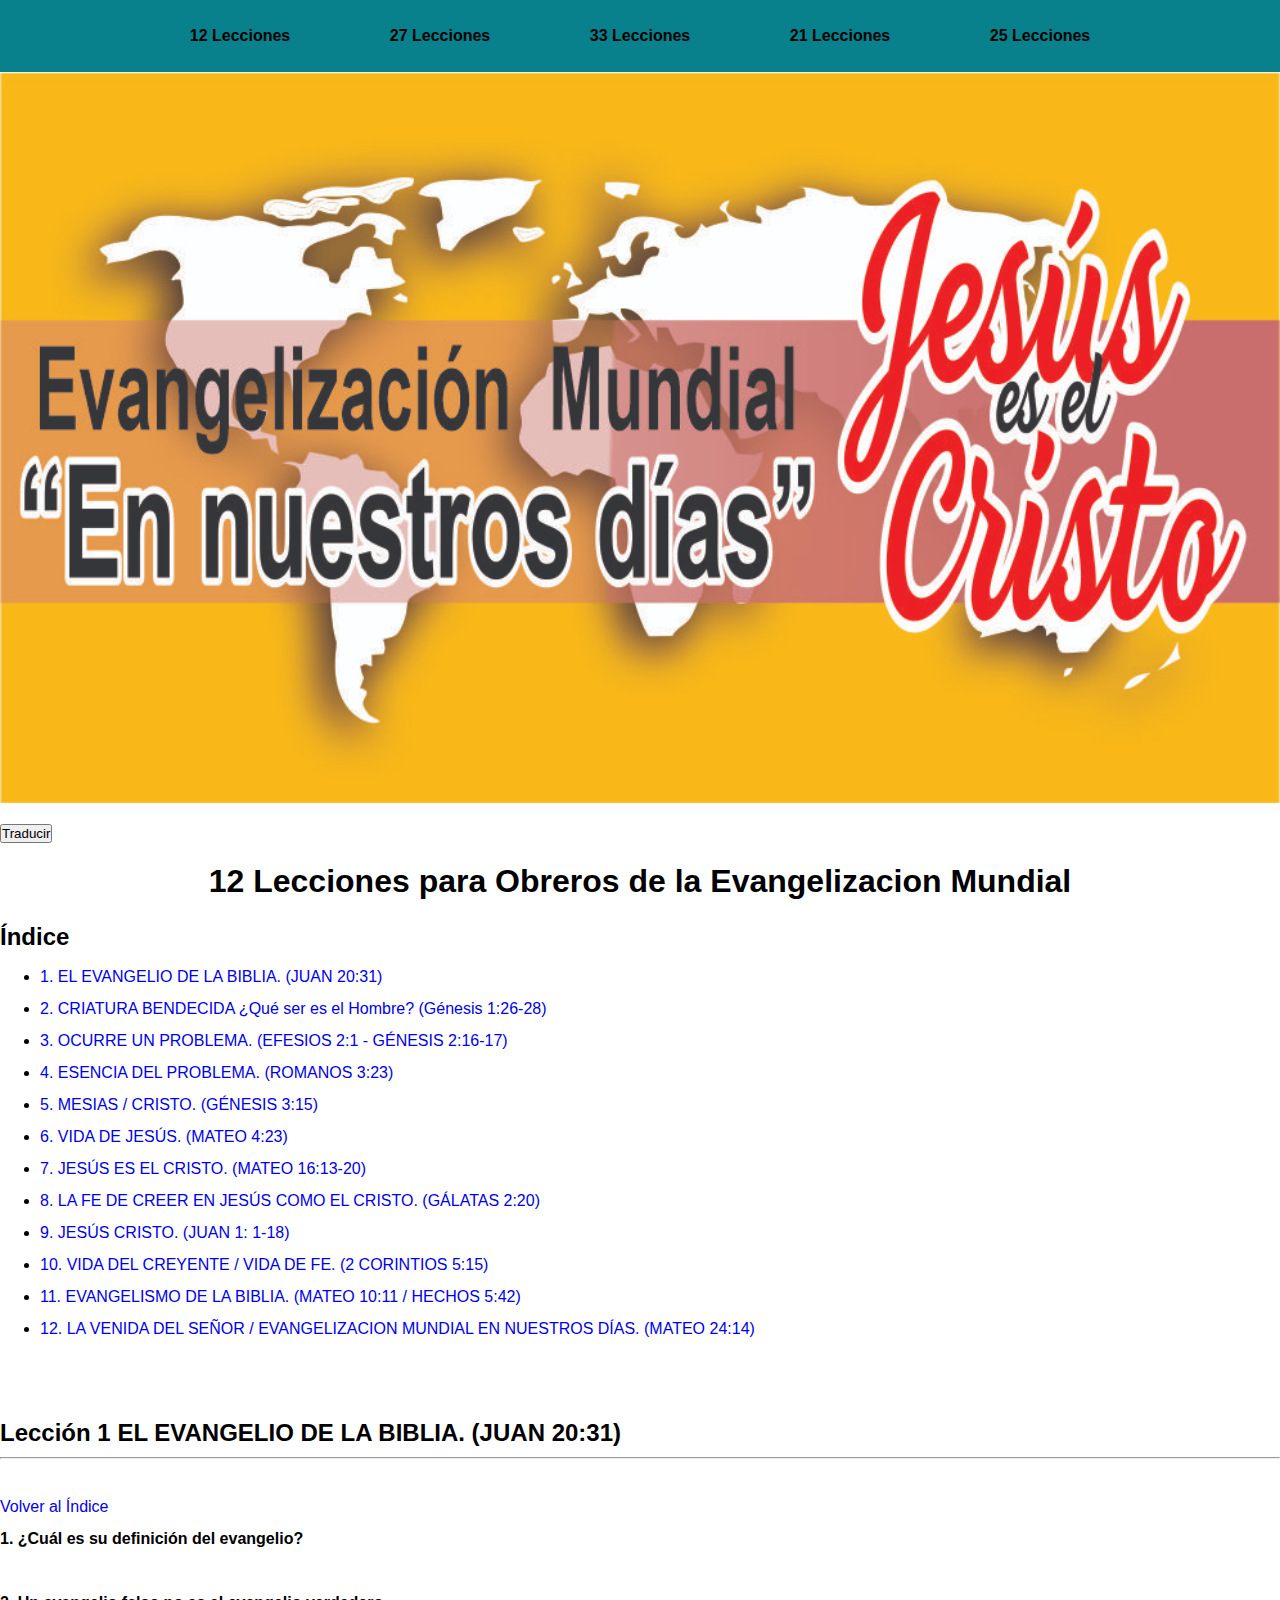
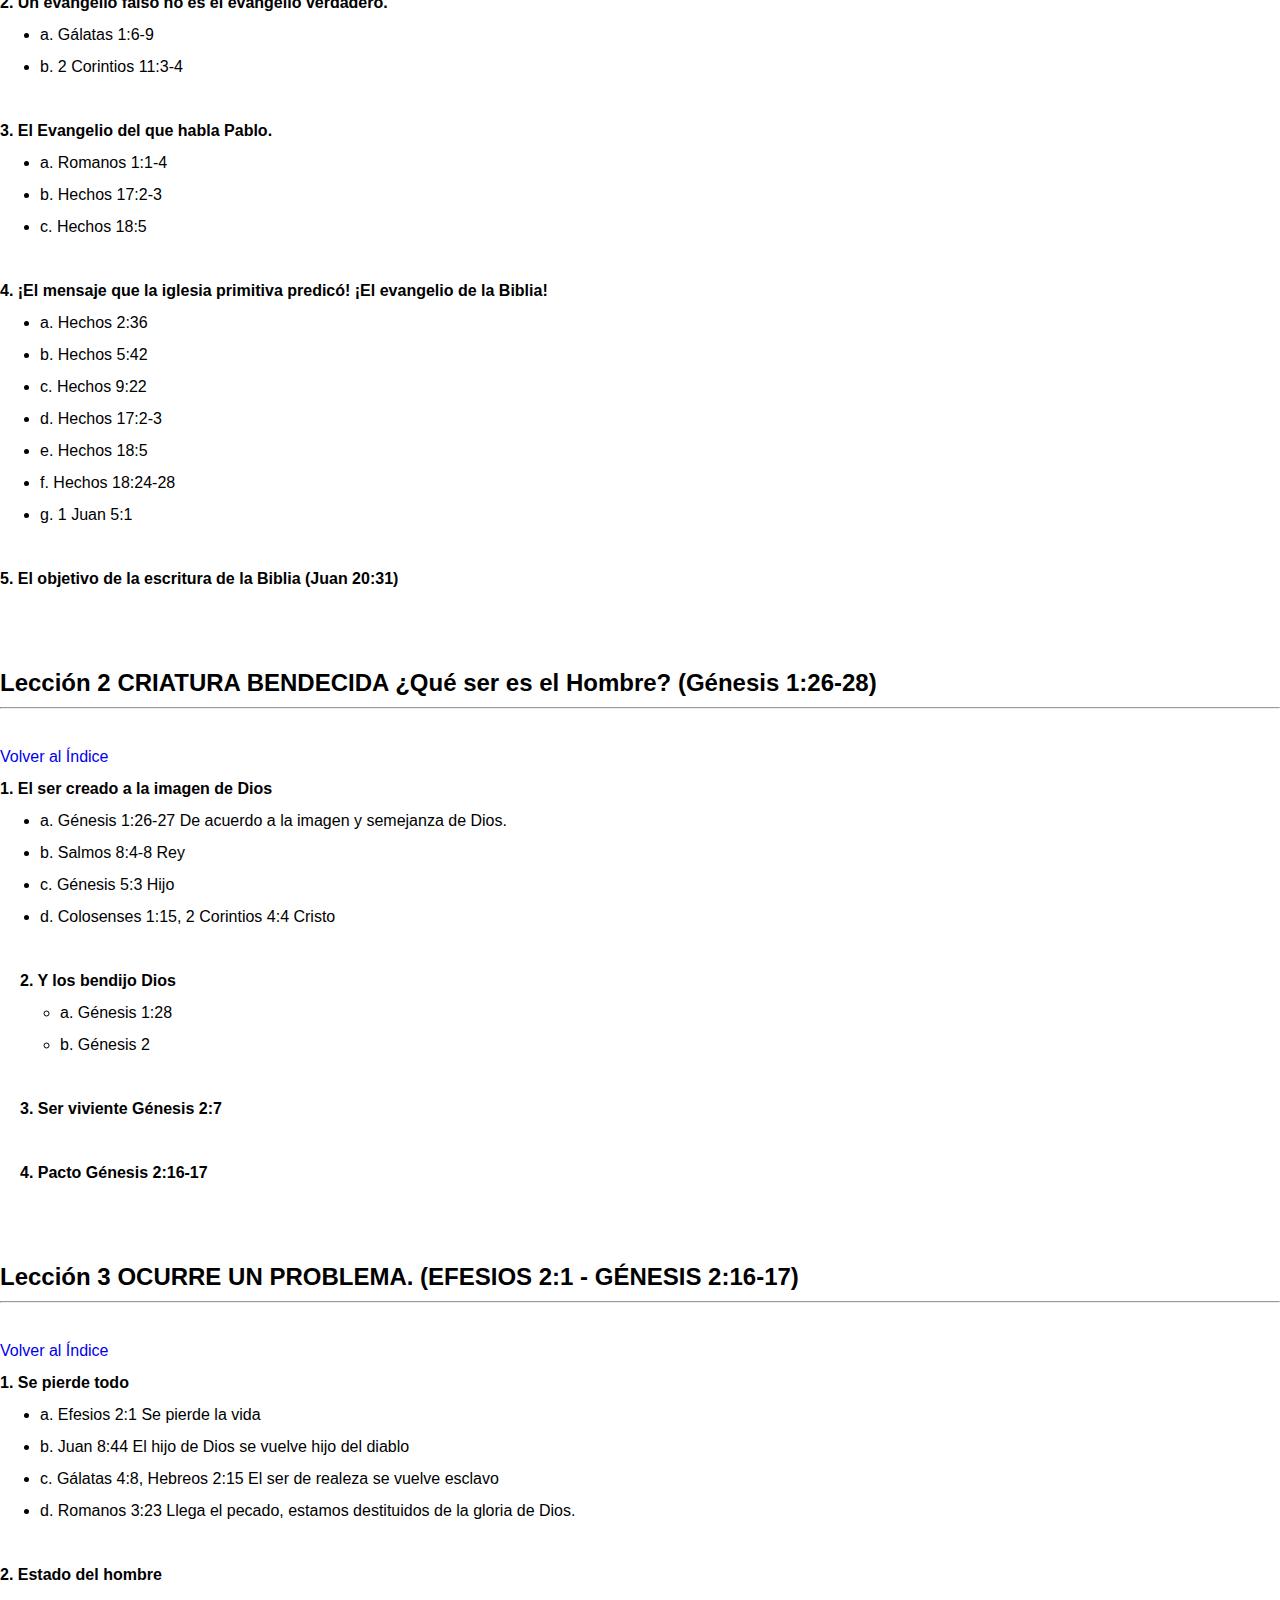
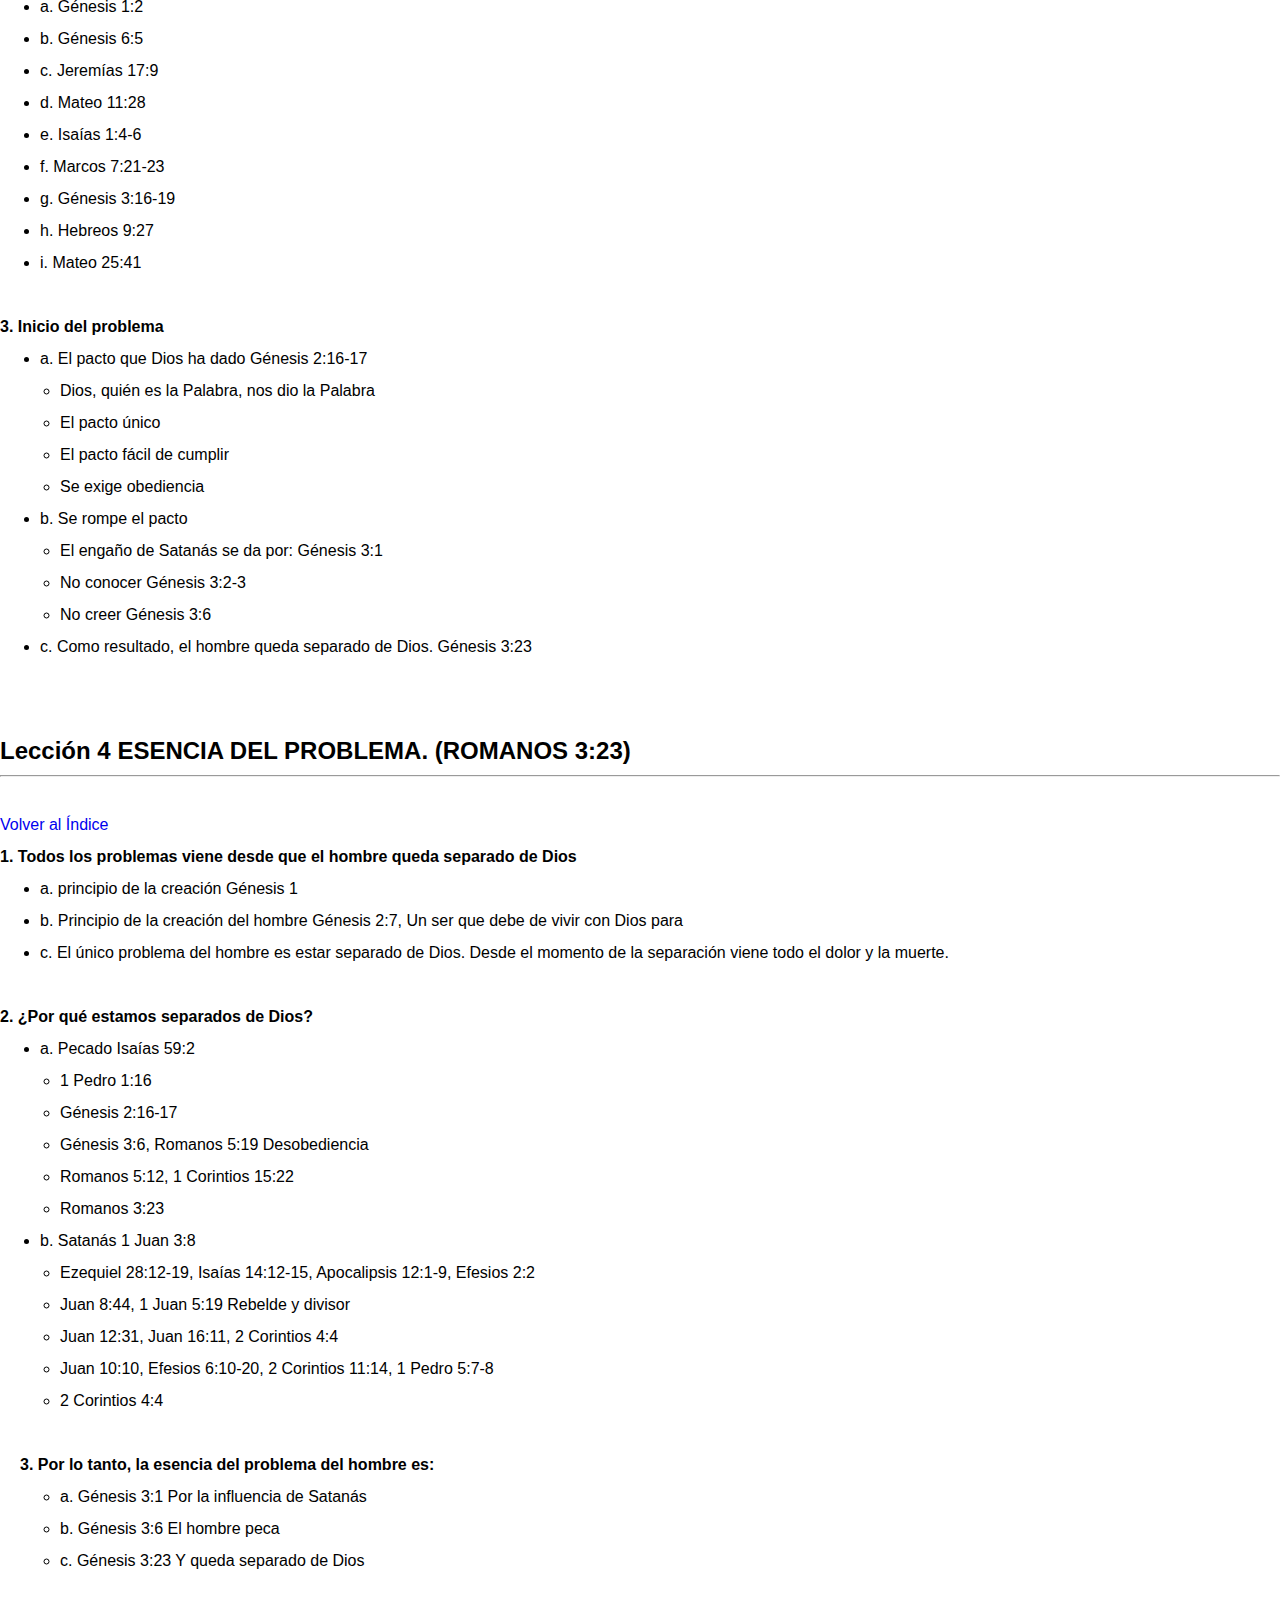
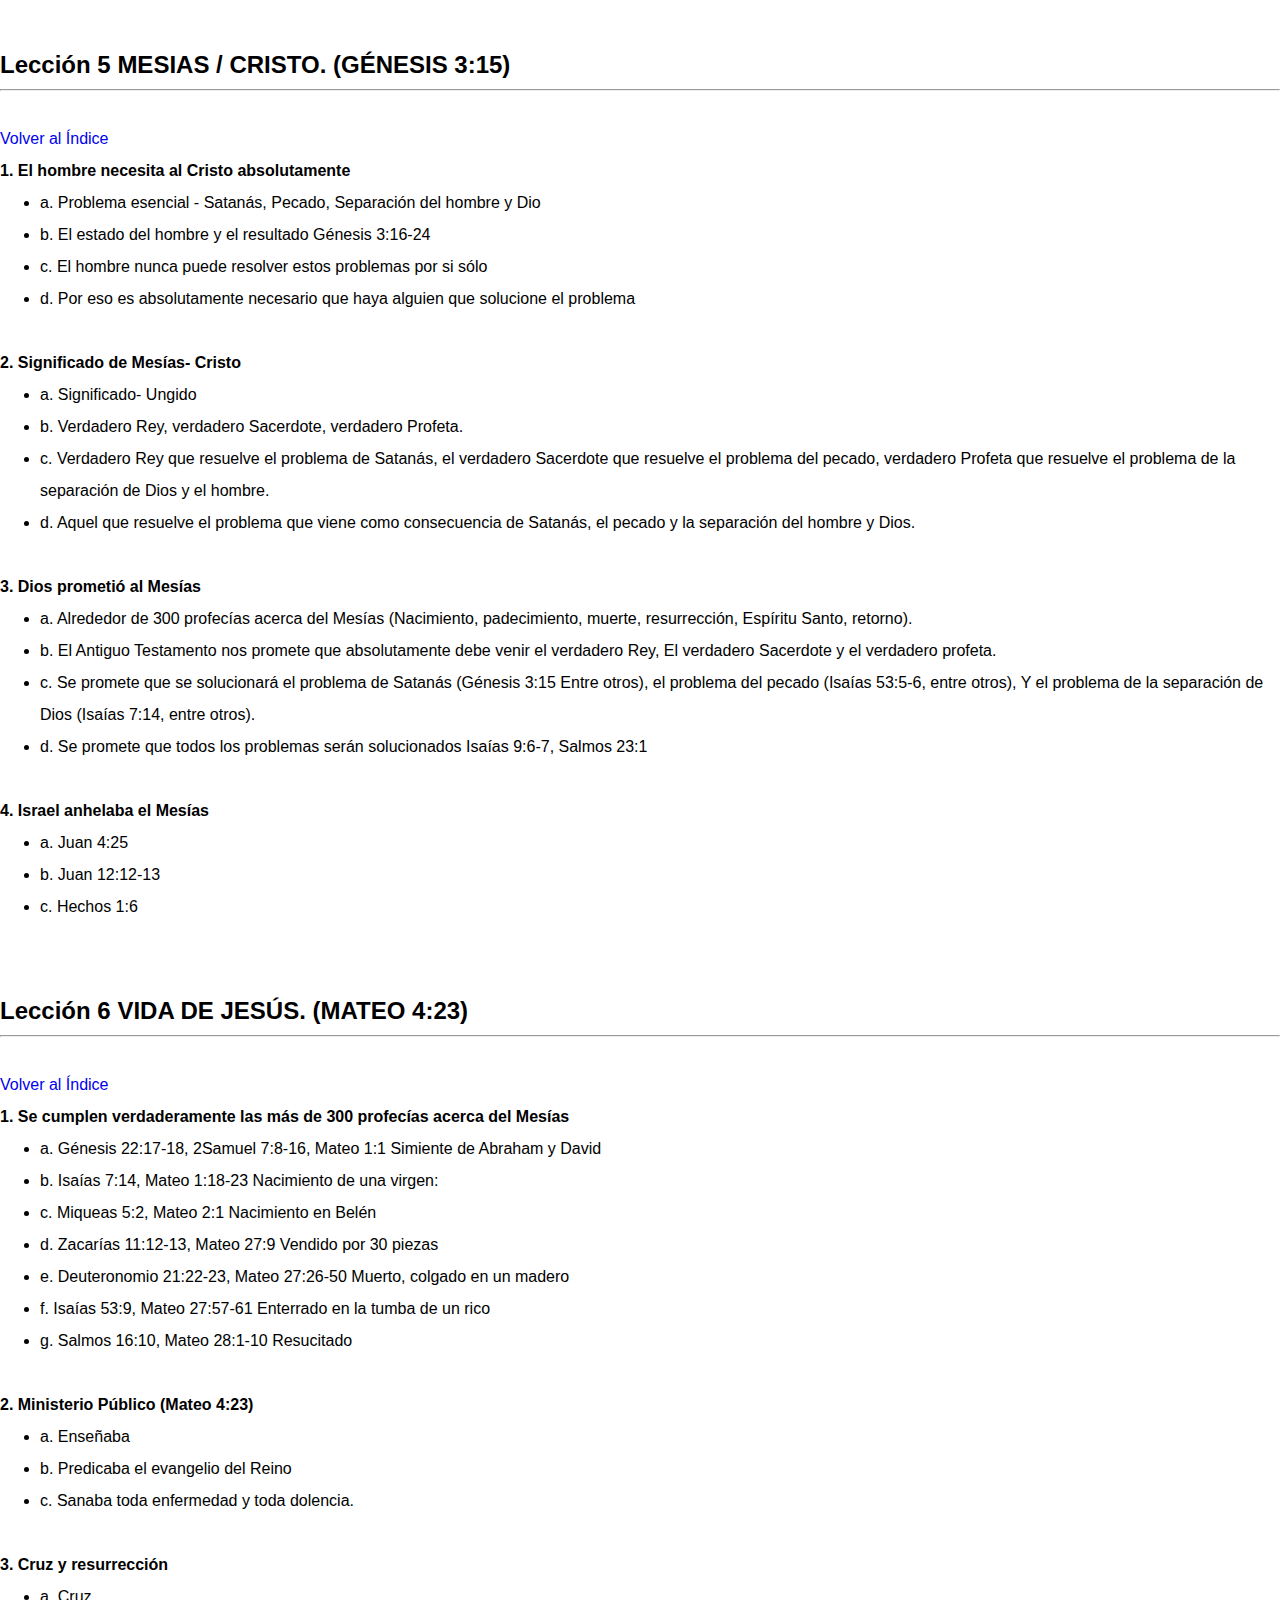
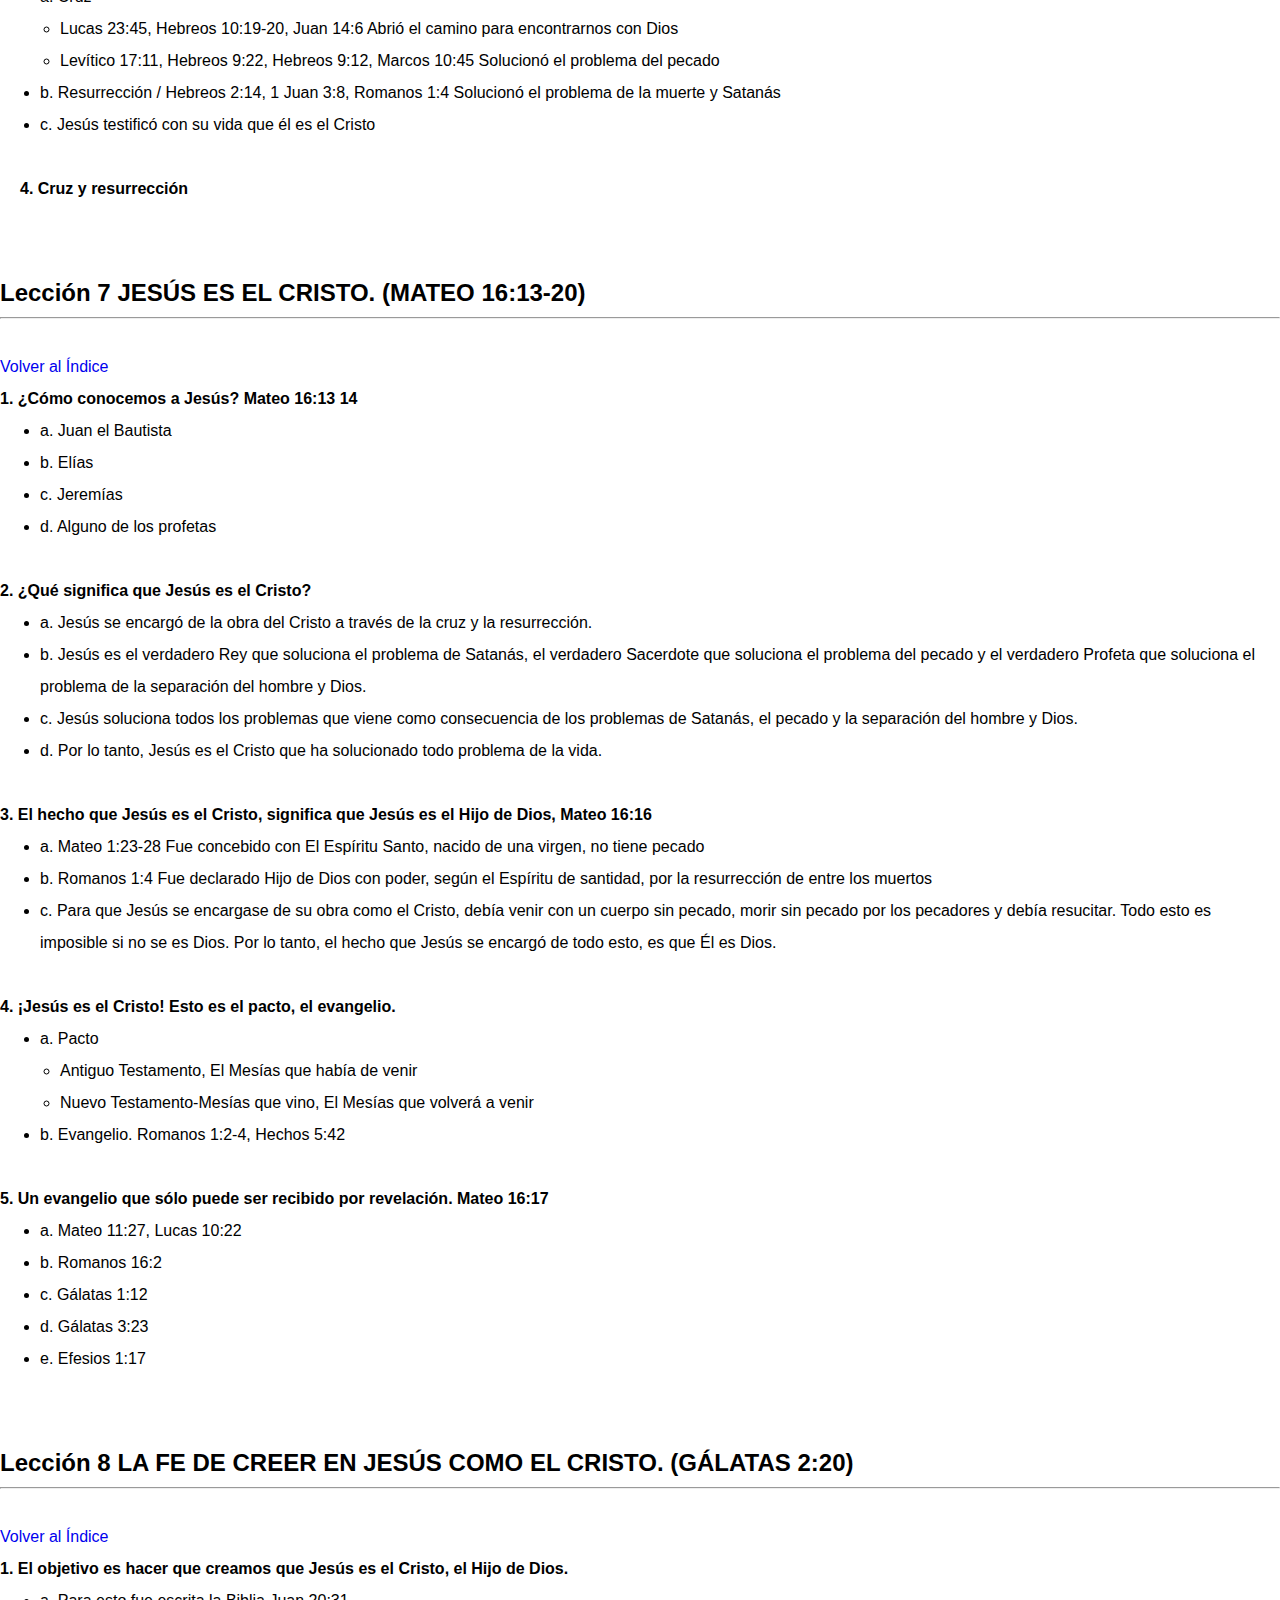
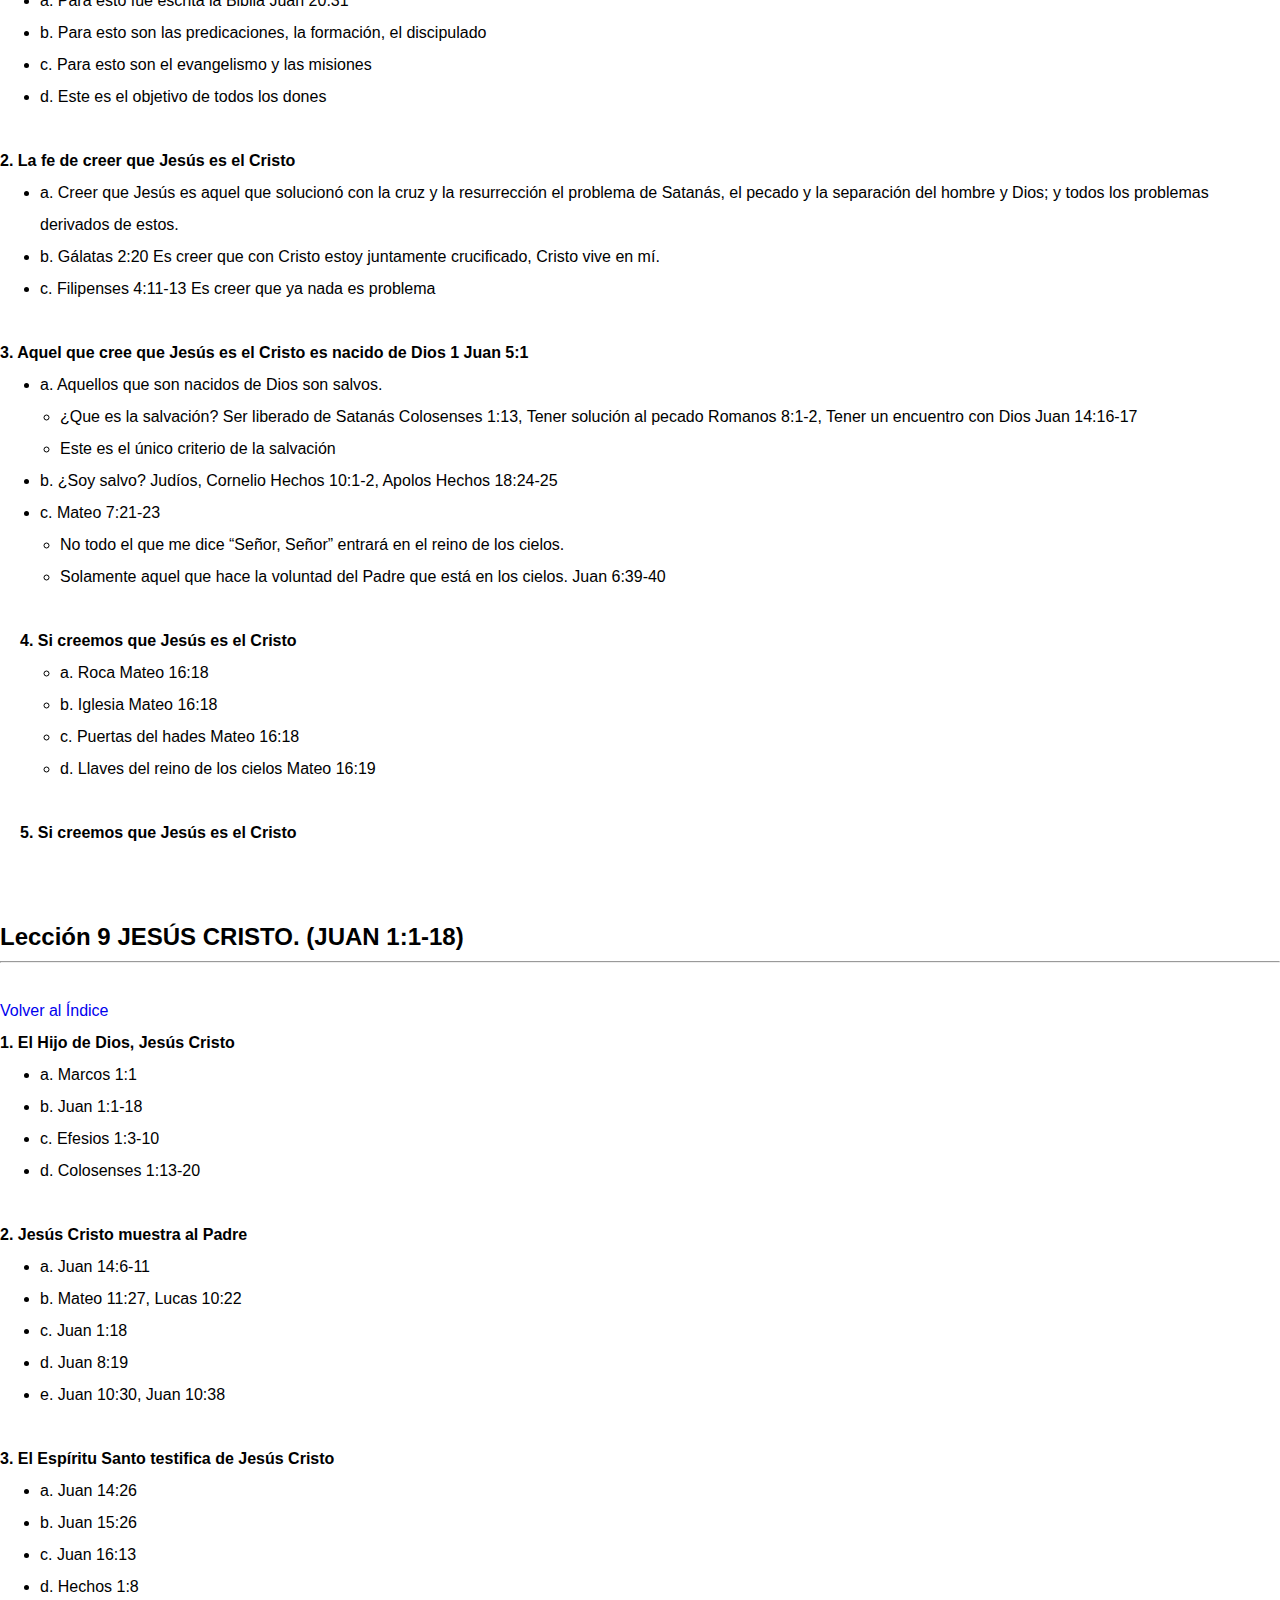
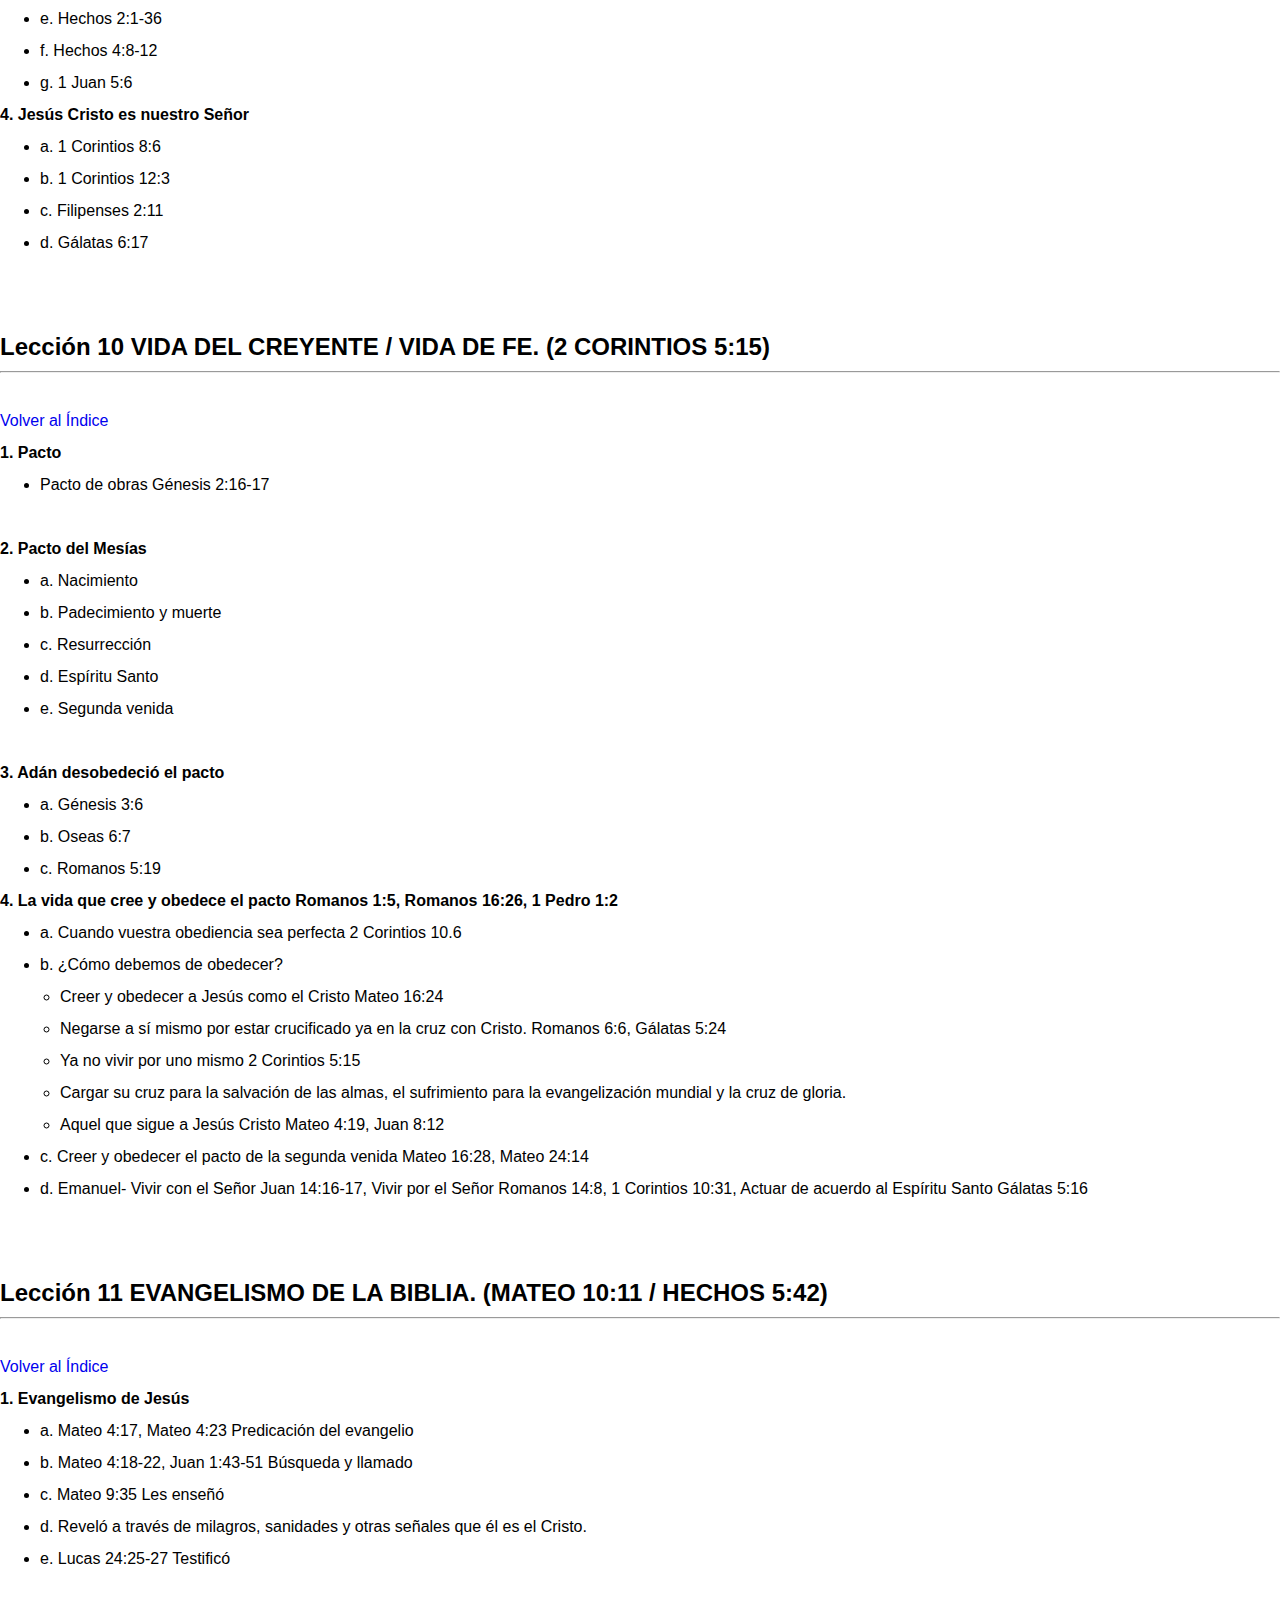
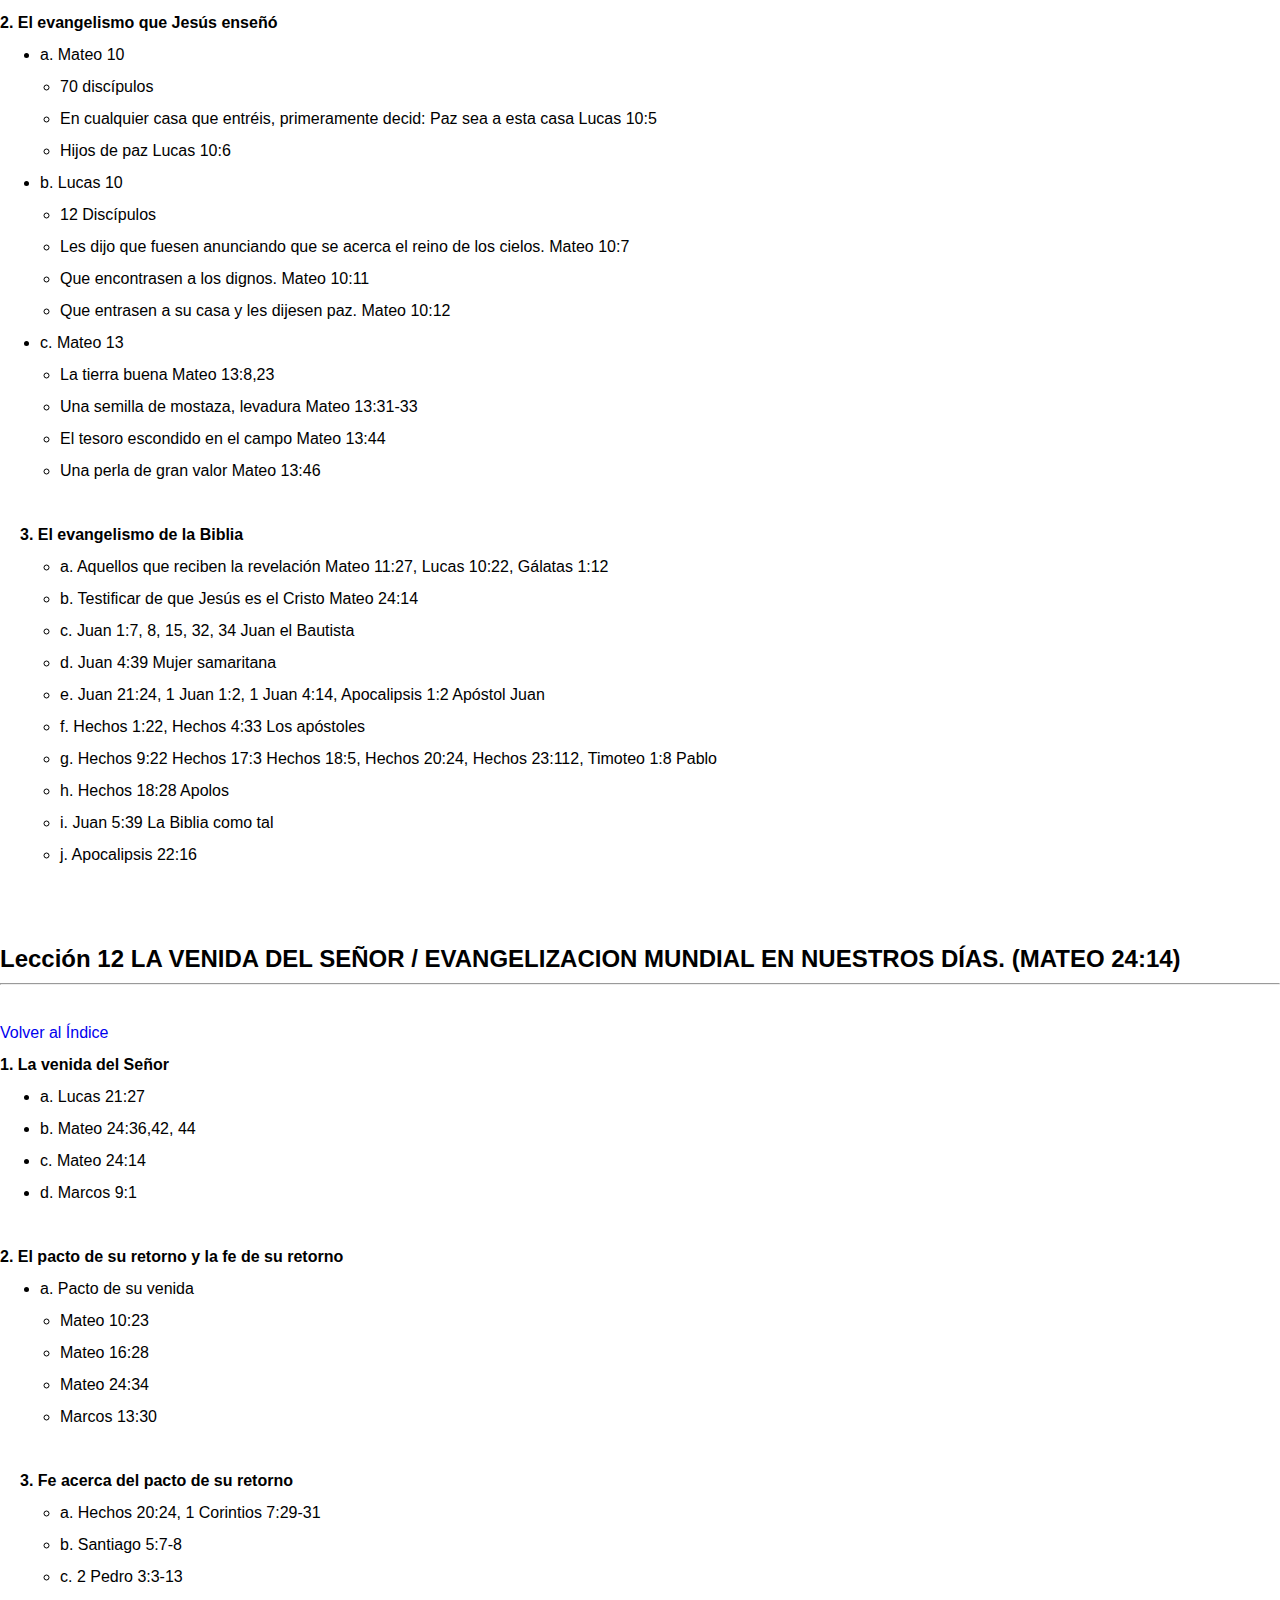
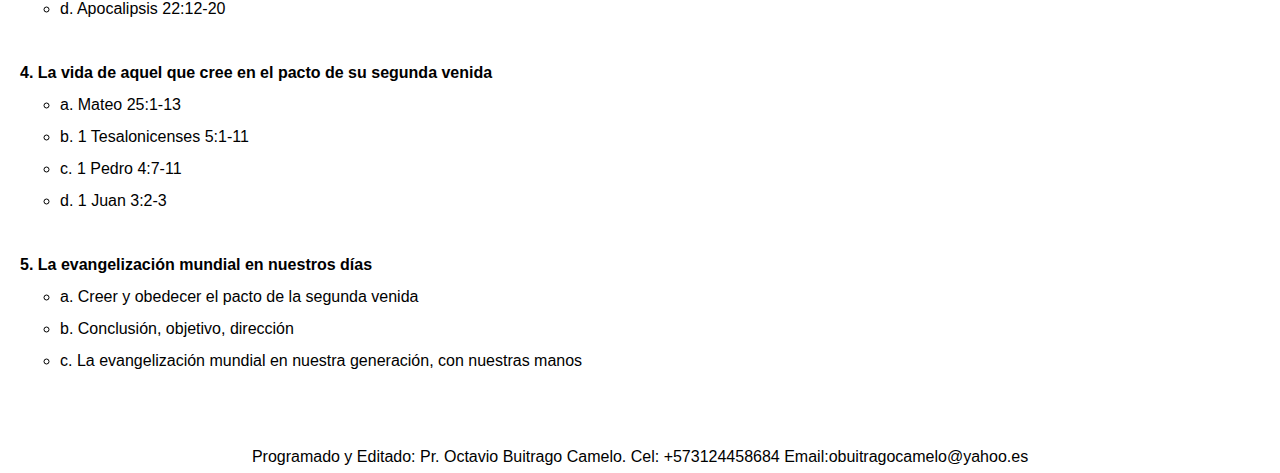
==== commit 61aa1520: "apikey" ====
--- a/index.html
+++ b/index.html
@@ -25,12 +25,10 @@
 			</a>
 		</div>
 	</header>
-<main class="contenido">
-    <div id="traducir">
+    <div class="contenido" id="traducir">
         <div id="google_translate_select"></div>
         <button onclick="translatePage()">Traducir</button>
       </div>
-    </main>
     <h1 class="titulo" id="indice">12 Lecciones para Obreros de la Evangelizacion Mundial</h1>
     <nav>
         <h2>Índice</h2>
@@ -50,7 +48,6 @@
                 NUESTROS DÍAS. (MATEO 24:14)</a></li><br><br>
         </ul>
     </nav>
-    <main>
     <Section>
         <article>
             <h2 id="leccion-1">Lección 1 EL EVANGELIO DE LA BIBLIA. (JUAN 20:31)</h2>
@@ -509,7 +506,7 @@
                         </ul><br><br>
                     </article>
     </Section>
-</main>
+
 <footer class="pie">
     <p>Programado y Editado: Pr. Octavio Buitrago Camelo. Cel: +573124458684 Email:obuitragocamelo@yahoo.es </p>
 </footer>
--- a/styles.css
+++ b/styles.css
@@ -89,28 +89,7 @@
 /* * ============ MAIN ============ */
 /* * ============================== */
 
-main {
-    margin-left: 30px;
-	min-height: 100vh;
-}
 
-main .contenido p {
-	margin-left: 30px;
-	margin-bottom: 20px;
-	line-height: 30px;
-	color: #525151;
-}
-
-main .contenido .titulo {
-    font-family: 'Montserrat', sans-serif;
-	font-weight: normal;
-	padding-top: 40px;
-}
-
-main .contenido .fecha {
-	font-size: 14px;
-	color: #B5B5B5;
-}
 
 #traducir {
 	align-items: flex-end;
